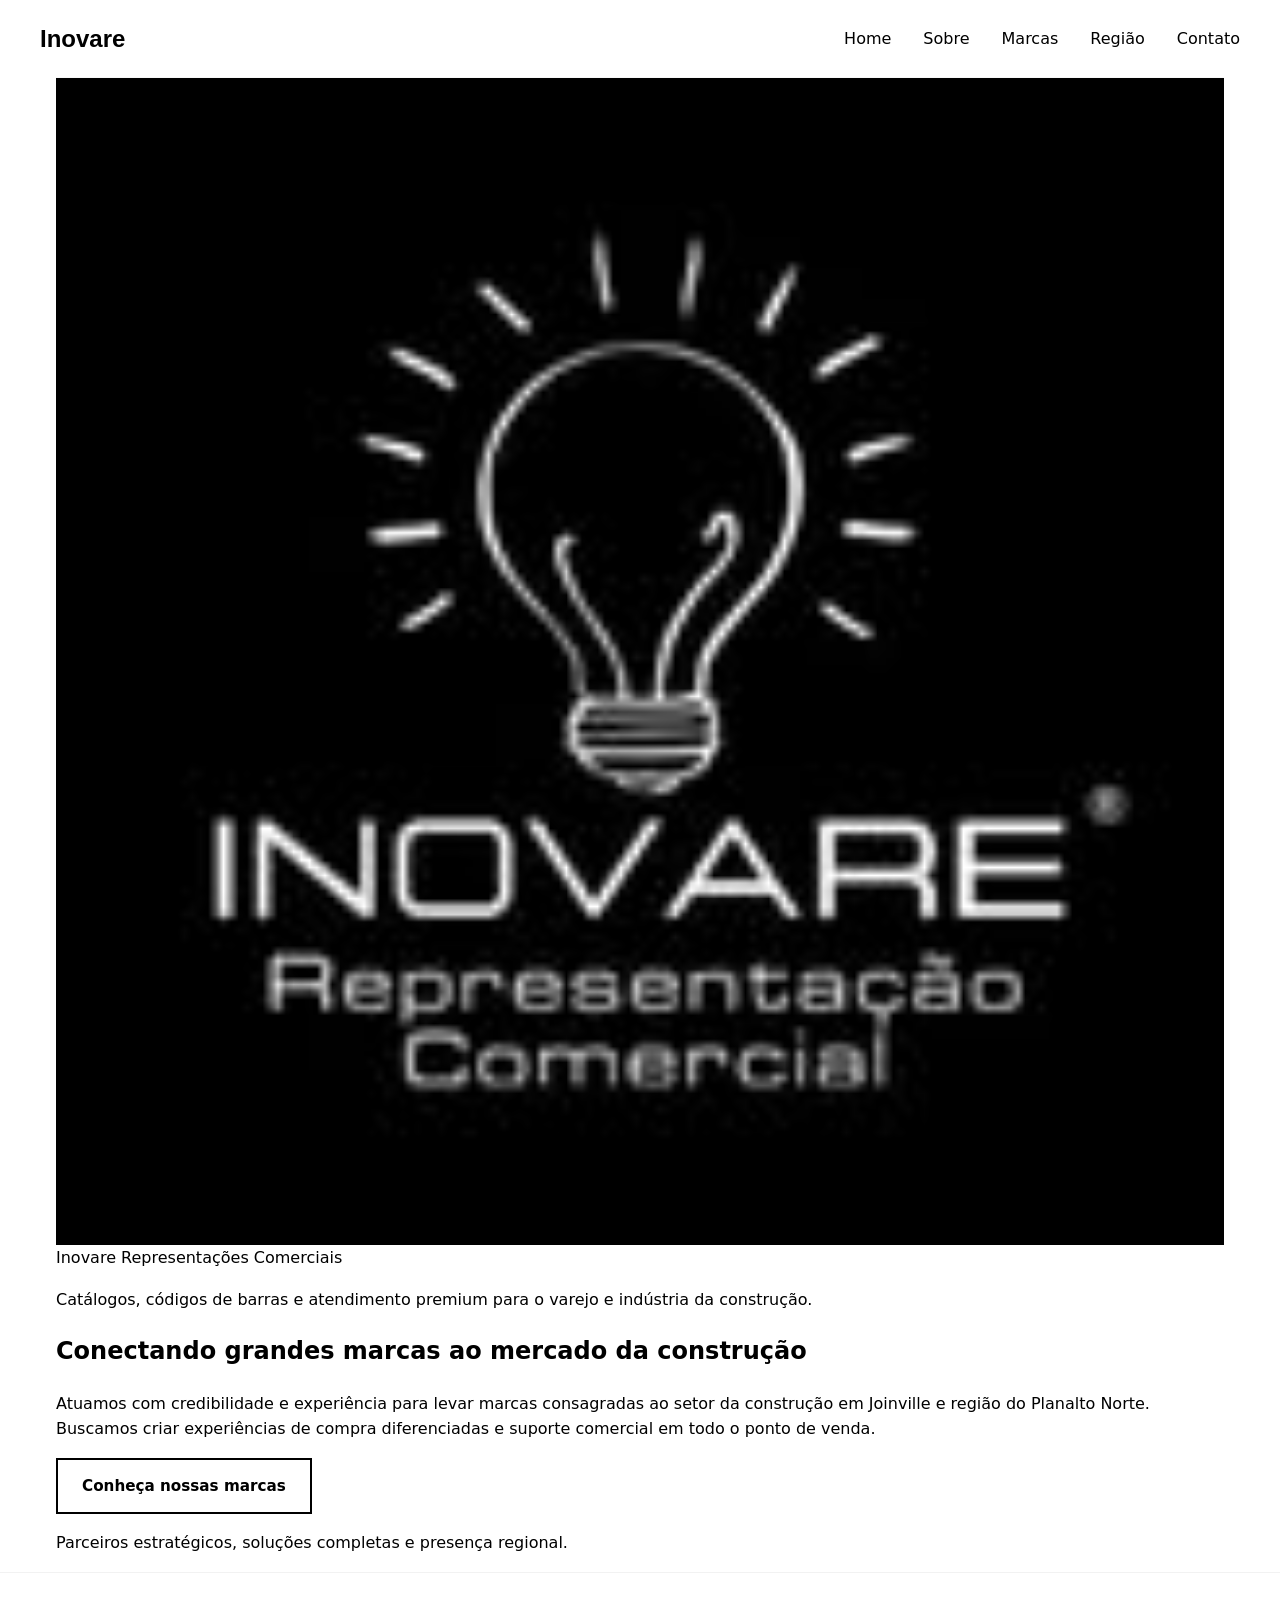
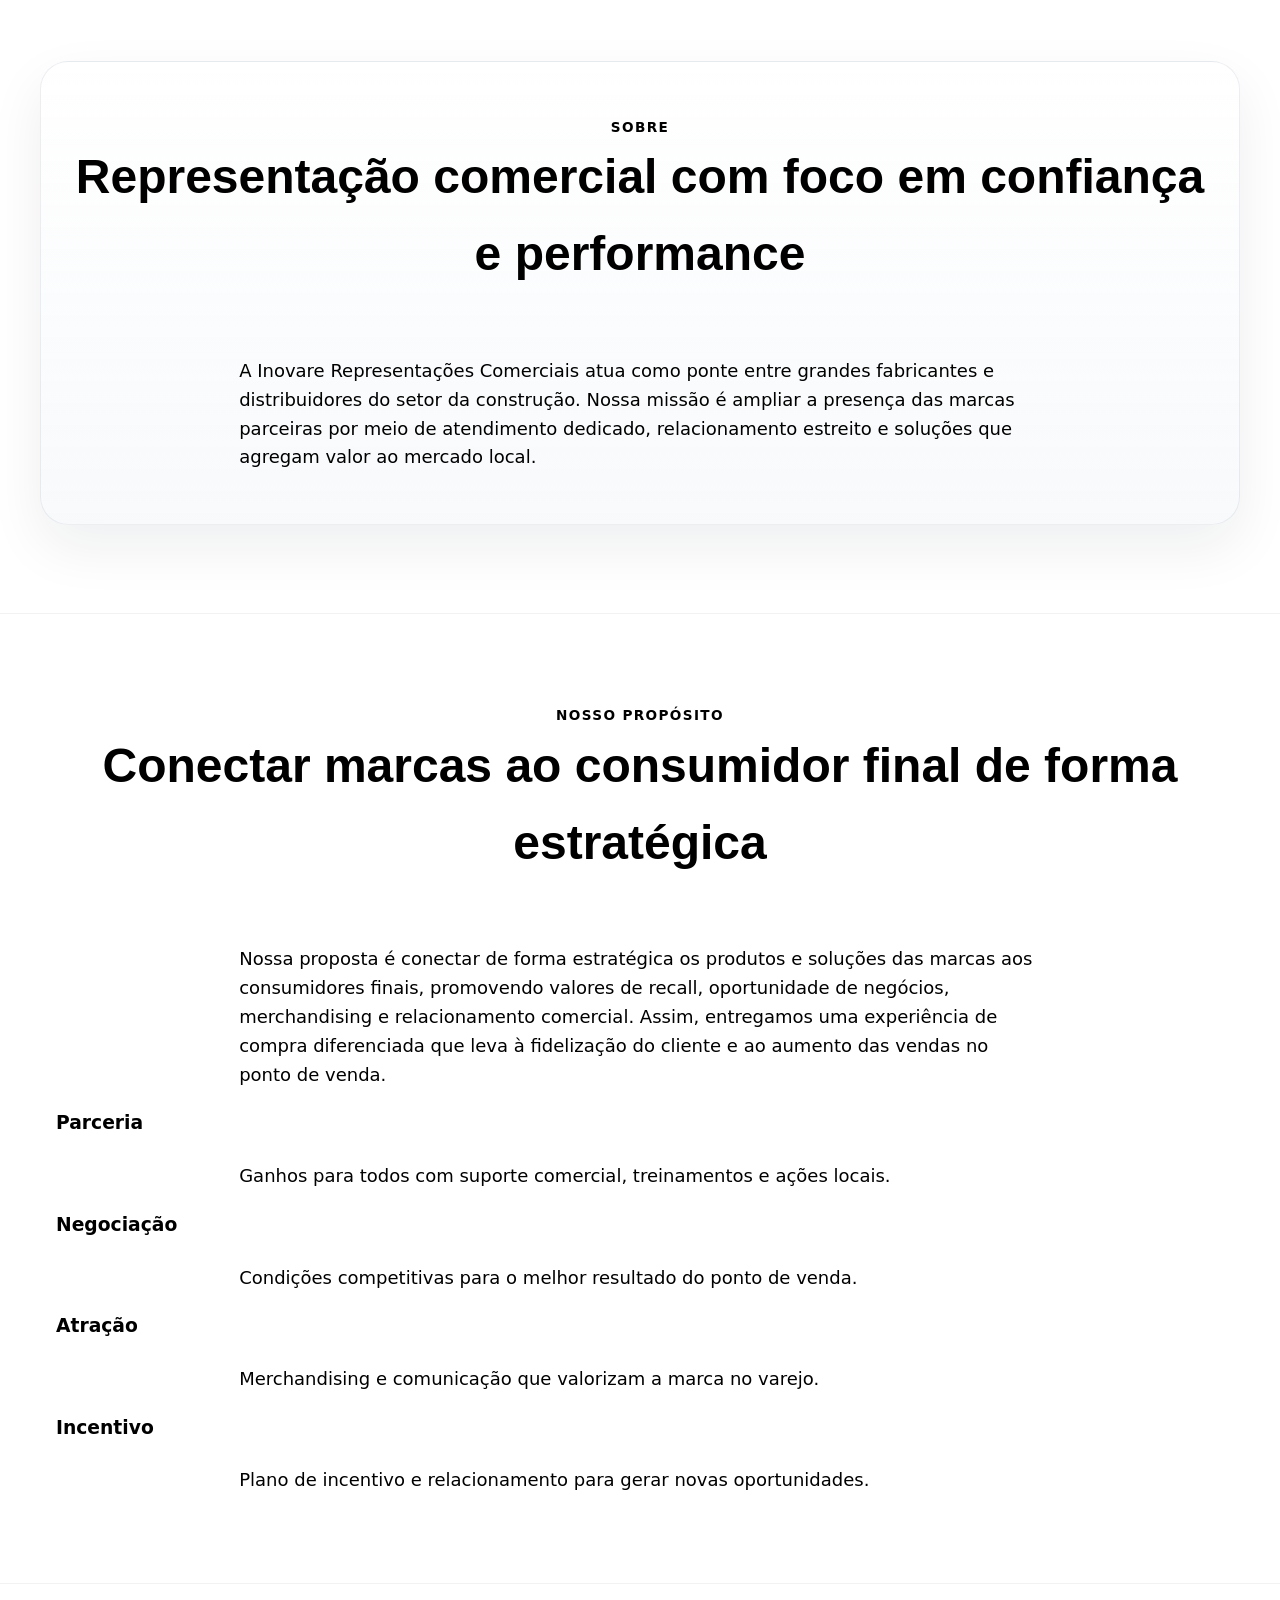
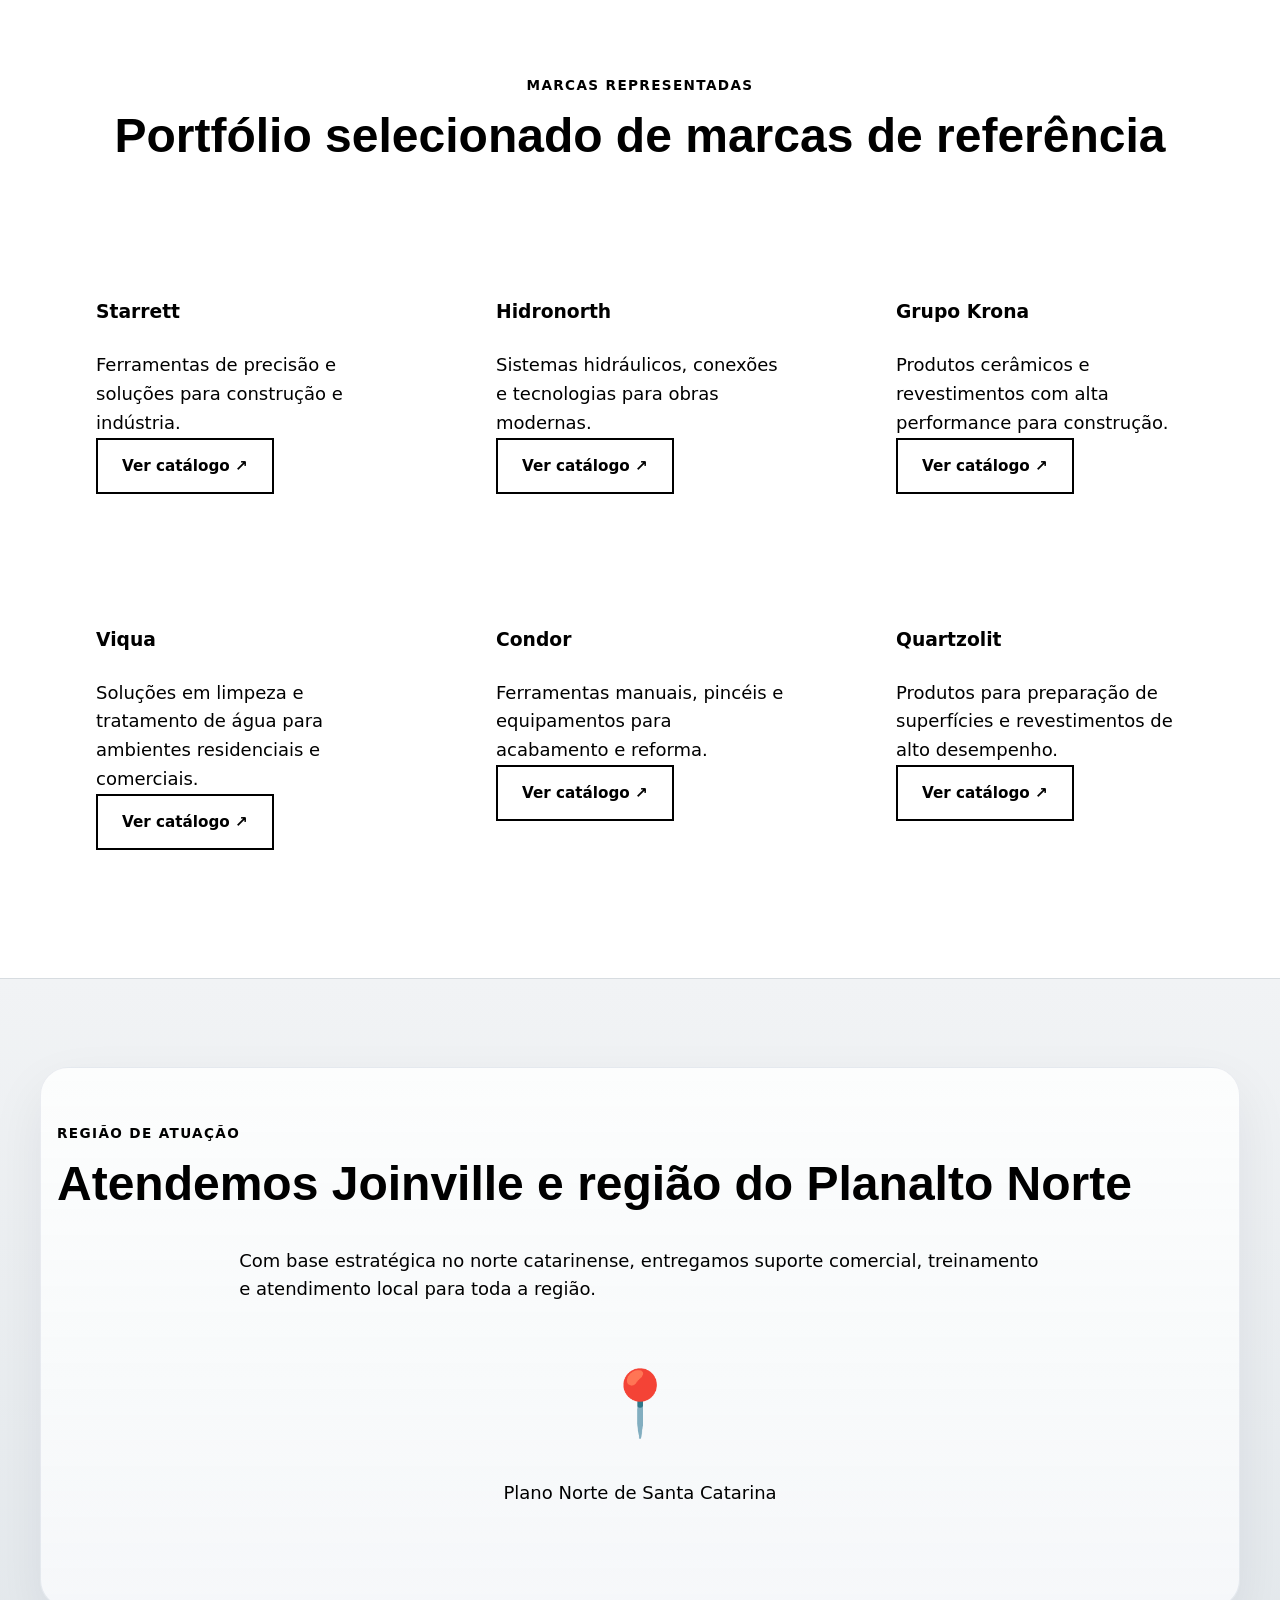
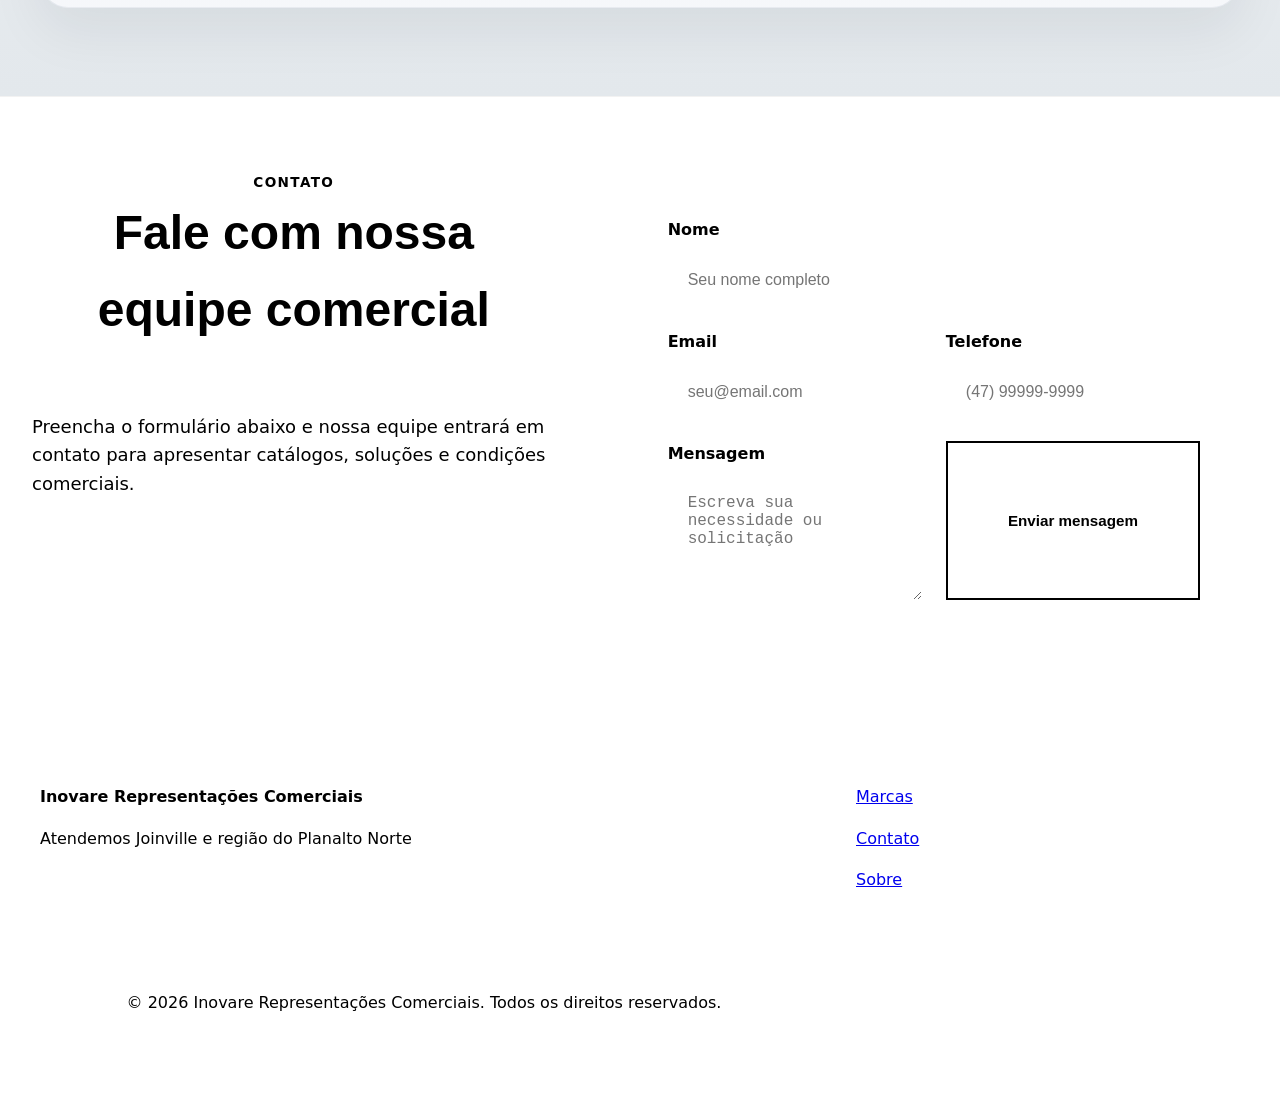
==== index.html @ 2a581e04 "Add att mobile" ====
<!doctype html>
<html lang="pt-BR">
<head>
  <meta charset="utf-8">
  <meta name="viewport" content="width=device-width, initial-scale=1">
  <title>Inovare Representações Comerciais</title>
  <meta name="description" content="Inovare Representações Comerciais conecta marcas de construção à distribuição local em Joinville e região. Catálogos, códigos de barras e porta a porta com soluções completas para lojistas e construtoras.">
  <link rel="stylesheet" href="/static/css/style.css">
</head>
<body>
  
  <header class="site-header">
    <div class="container header-inner">
      <a href="#inicio" class="brand">Inovare</a>
      <nav class="nav-links open">
        <a href="#inicio">Home</a>
        <a href="#sobre">Sobre</a>
        <a href="#marcas">Marcas</a>
        <a href="#regiao">Região</a>
        <a href="#contato">Contato</a>
      </nav>
    </div>
  </header>

  <main>
    <section class="hero" id="inicio">
      <div class="container hero-grid">
        <div class="hero-copy">
          <div class="hero-branding">
            <img src="/static/images/logo-inovare.jpg" alt="Inovare logo" class="hero-logo">
            <div>
              <span class="eyebrow">Inovare Representações Comerciais</span>
              <p class="hero-tagline">Catálogos, códigos de barras e atendimento premium para o varejo e indústria da construção.</p>
            </div>
          <h1>Conectando grandes marcas ao mercado da construção</h1>
          <p>Atuamos com credibilidade e experiência para levar marcas consagradas ao setor da construção em Joinville e região do Planalto Norte. Buscamos criar experiências de compra diferenciadas e suporte comercial em todo o ponto de venda.</p>
          <a class="button button-primary" href="#marcas">Conheça nossas marcas</a>
        </div>
        <div class="hero-card">
          <div class="hero-card-inner">
            <p>Parceiros estratégicos, soluções completas e presença regional.</p>
          </div>
      </div>
    </section>

    <section class="section about" id="sobre">
      <div class="container">
        <div class="section-header">
          <span class="section-tag">Sobre</span>
          <h2>Representação comercial com foco em confiança e performance</h2>
        </div>
        <p>A Inovare Representações Comerciais atua como ponte entre grandes fabricantes e distribuidores do setor da construção. Nossa missão é ampliar a presença das marcas parceiras por meio de atendimento dedicado, relacionamento estreito e soluções que agregam valor ao mercado local.</p>
      </div>
    </section>

    <section class="section purpose" id="proposito">
      <div class="container">
        <div class="section-header">
          <span class="section-tag">Nosso propósito</span>
          <h2>Conectar marcas ao consumidor final de forma estratégica</h2>
        </div>
        <p>Nossa proposta é conectar de forma estratégica os produtos e soluções das marcas aos consumidores finais, promovendo valores de recall, oportunidade de negócios, merchandising e relacionamento comercial. Assim, entregamos uma experiência de compra diferenciada que leva à fidelização do cliente e ao aumento das vendas no ponto de venda.</p>
        <div class="purpose-grid">
          <article class="purpose-card">
            <h3>Parceria</h3>
            <p>Ganhos para todos com suporte comercial, treinamentos e ações locais.</p>
          </article>
          <article class="purpose-card">
            <h3>Negociação</h3>
            <p>Condições competitivas para o melhor resultado do ponto de venda.</p>
          </article>
          <article class="purpose-card">
            <h3>Atração</h3>
            <p>Merchandising e comunicação que valorizam a marca no varejo.</p>
          </article>
          <article class="purpose-card">
            <h3>Incentivo</h3>
            <p>Plano de incentivo e relacionamento para gerar novas oportunidades.</p>
          </article>
        </div>
    </section>

    <section class="section brands" id="marcas">
      <div class="container">
        <div class="section-header">
          <span class="section-tag">Marcas representadas</span>
          <h2>Portfólio selecionado de marcas de referência</h2>
        </div>
        <div class="brands-grid">
          <article class="brand-card">
            <h3>Starrett</h3>
            <p>Ferramentas de precisão e soluções para construção e indústria.</p>
            <a class="button button-secondary" href="/static/catalogos/starrett%20catalogo%20atualizado.pdf" target="_blank" rel="noopener noreferrer">Ver catálogo ↗</a>
          </article>
          <article class="brand-card">
            <h3>Hidronorth</h3>
            <p>Sistemas hidráulicos, conexões e tecnologias para obras modernas.</p>
            <a class="button button-secondary" href="/static/catalogos/HD_PORTFOLIO%20PRODUTOS%202026_DIGITAL.pdf" target="_blank" rel="noopener noreferrer">Ver catálogo ↗</a>
          </article>
          <article class="brand-card">
            <h3>Grupo Krona</h3>
            <p>Produtos cerâmicos e revestimentos com alta performance para construção.</p>
            <a class="button button-secondary" href="/static/catalogos/krona%20catalogo%20atualizado.pdf" target="_blank" rel="noopener noreferrer">Ver catálogo ↗</a>
          </article>
          <article class="brand-card">
            <h3>Viqua</h3>
            <p>Soluções em limpeza e tratamento de água para ambientes residenciais e comerciais.</p>
            <a class="button button-secondary" href="/static/catalogos/viqua.pdf" target="_blank" rel="noopener noreferrer">Ver catálogo ↗</a>
          </article>
          <article class="brand-card">
            <h3>Condor</h3>
            <p>Ferramentas manuais, pincéis e equipamentos para acabamento e reforma.</p>
            <a class="button button-secondary" href="/static/catalogos/condor%20catalogo%20atualizado.pdf" target="_blank" rel="noopener noreferrer">Ver catálogo ↗</a>
          </article>
          <article class="brand-card">
            <h3>Quartzolit</h3>
            <p>Produtos para preparação de superfícies e revestimentos de alto desempenho.</p>
            <a class="button button-secondary" href="/static/catalogos/quartzolit%20catalogo%20atualizado.pdf" target="_blank" rel="noopener noreferrer">Ver catálogo ↗</a>
          </article>
        </div>
    </section>

    <section class="section region" id="regiao">
      <div class="container region-grid">
        <div>
          <span class="section-tag">Região de atuação</span>
          <h2>Atendemos Joinville e região do Planalto Norte</h2>
          <p>Com base estratégica no norte catarinense, entregamos suporte comercial, treinamento e atendimento local para toda a região.</p>
        </div>
        <div class="region-card">
          <div class="region-icon">📍</div>
          <p>Plano Norte de Santa Catarina</p>
        </div>
    </section>

    <section class="section contact" id="contato">
      <div class="container contact-grid">
        <div>
          <div class="section-header">
            <span class="section-tag">Contato</span>
            <h2>Fale com nossa equipe comercial</h2>
          </div>
          <p>Preencha o formulário abaixo e nossa equipe entrará em contato para apresentar catálogos, soluções e condições comerciais.</p>
        </div>
        <form class="contact-form" action="/contato" method="post">
          <div class="form-group">
            <label for="nome">Nome</label>
            <input type="text" id="nome" name="nome" placeholder="Seu nome completo" required>
          </div>
          <div class="form-row">
            <div class="form-group">
              <label for="email">Email</label>
              <input type="email" id="email" name="email" placeholder="seu@email.com" required>
            </div>
            <div class="form-group">
              <label for="telefone">Telefone</label>
              <input type="tel" id="telefone" name="telefone" placeholder="(47) 99999-9999">
            </div>
          <div class="form-group">
            <label for="mensagem">Mensagem</label>
            <textarea id="mensagem" name="mensagem" rows="5" placeholder="Escreva sua necessidade ou solicitação" required></textarea>
          </div>
          <button class="button button-primary" type="submit">Enviar mensagem</button>
        </form>
      </div>
    </section>
  </main>

  <footer class="site-footer">
    <div class="container footer-inner">
      <div>
        <strong>Inovare Representações Comerciais</strong>
        <p>Atendemos Joinville e região do Planalto Norte</p>
      </div>
      <div class="footer-links">
        <a href="#marcas">Marcas</a>
        <a href="#contato">Contato</a>
        <a href="#sobre">Sobre</a>
      </div>
    <div class="footer-copy">
      <p>© 2026 Inovare Representações Comerciais. Todos os direitos reservados.</p>
    </div>
  </footer>

  <script src="/static/js/script.js"></script>
</body>
</html>
---- static/css/style.css ----
Em:root {
  /* Nova paleta corporativa premium: Cinzas + Branco/Preto */
  --bg-primary: #1E1E1E;
  --bg-secondary: #3A3A3A;
  --surface-primary: #FFFFFF;
  --surface-secondary: #F8FAFC;
  --text-primary: #1E1E1E;
  --text-secondary: #4B5563;
  --text-muted: #6B7280;
  --accent-primary: #FFFFFF;
  --accent-hover: #F3F4F6;
  --border: rgba(0, 0, 0, 0.08);
  --shadow-sm: 0 1px 2px 0 rgb(0 0 0 / 0.05);
  --shadow-md: 0 4px 6px -1px rgb(0 0 0 / 0.1), 0 2px 4px -2px rgb(0 0 0 / 0.1);
  --shadow-lg: 0 10px 15px -3px rgb(0 0 0 / 0.1), 0 4px 6px -4px rgb(0 0 0 / 0.1);
  --shadow-xl: 0 20px 25px -5px rgb(0 0 0 / 0.1), 0 8px 10px -6px rgb(0 0 0 / 0.1);
  --radius-sm: 0.5rem;
  --radius-md: 0.75rem;
  --radius-lg: 1rem;
  --transition: all 0.3s cubic-bezier(0.4, 0, 0.2, 1);
}

* {
  box-sizing: border-box;
}

html {
  scroll-behavior: smooth;
  scroll-padding-top: 5rem;
}

body {
  margin: 0;
  font-family: 'Inter', 'Poppins', system-ui, sans-serif;
  background: var(--surface-primary);
  color: var(--text-primary);
  line-height: 1.6;
  overflow-x: hidden;
}

.container {
  width: min(1200px, calc(100% - 3rem));
  margin: 0 auto;
  padding-left: 1rem;
  padding-right: 1rem;
}

.site-header {
  position: sticky;
  top: 0;
  z-index: 100;
  background: rgba(255, 255, 255, 0.95);
  backdrop-filter: blur(20px);
  border-bottom: 1px solid var(--border);
  box-shadow: var(--shadow-sm);
  transition: var(--transition);
}

.header-inner {
  display: flex;
  align-items: center;
  justify-content: space-between;
  padding: 1.25rem 0;
}

.brand {
  font-size: 1.5rem;
  font-weight: 800;
  color: var(--text-primary);
  text-decoration: none;
  font-family: 'Poppins', sans-serif;
}

.header-brand-group {
  display: flex;
  align-items: center;
  gap: 1rem;
  min-width: 0;
}

.header-social {
  display: flex;
  align-items: center;
  gap: 0.6rem;
  flex-shrink: 0;
}

.header-social-link {
  width: 2.25rem;
  height: 2.25rem;
  display: inline-flex;
  align-items: center;
  justify-content: center;
  border-radius: 999px;
  color: var(--text-primary);
  background: rgba(0, 0, 0, 0.04);
  transition: var(--transition);
}

.header-social-link:hover {
  background: rgba(0, 0, 0, 0.08);
  transform: translateY(-1px);
}

.header-social-link svg {
  width: 1.05rem;
  height: 1.05rem;
  display: block;
  fill: currentColor;
}

.nav-links {
  display: flex;
  align-items: center;
  gap: 2rem;
}

.nav-links a {
  color: var(--text-secondary);
  font-weight: 500;
  text-decoration: none;
  transition: var(--transition);
  position: relative;
}

.nav-links a:hover {
  color: var(--text-primary);
  transform: translateY(-1px);
}

.nav-links a::after {
  content: '';
  position: absolute;
  bottom: -0.25rem;
  left: 0;
  width: 0;
  height: 2px;
  background: linear-gradient(90deg, var(--text-primary), transparent);
  transition: var(--transition);
}

.nav-links a:hover::after {
  width: 100%;
}

/* Adicionado para .top-brand-bar hero fullwidth */
.hero-fullwidth {
  height: 40vh;
  min-height: 250px;
  background-image: url('/static/images/capa-site-atualizado.png');
  background-size: cover;
  background-position: center;
  background-repeat: no-repeat;
  position: relative;
}

.hero-fullwidth::after {
  content: '';
  position: absolute;
  inset: 0;
  background: linear-gradient(to bottom, rgba(0,0,0,0.3), transparent 60%);
  z-index: 1;
}

.hero-fullwidth > * {
  position: relative;
  z-index: 2;
}

.menu-toggle {
  display: none;
  flex-direction: column;
  gap: 0.4rem;
  width: 2.5rem;
  height: 2.5rem;
  background: none;
  border: 1px solid var(--border);
  border-radius: var(--radius-md);
  cursor: pointer;
}

.menu-toggle span {
  width: 1.5rem;
  height: 2px;
  background: var(--text-primary);
  border-radius: 9999px;
  transition: var(--transition);
}

.hero {
  width: 100vw;
  margin-left: calc(50% - 50vw);
  overflow: hidden;
  margin-top: -1px;
  background: none;
  position: relative;
}

.hero img {
  width: 100%;
  height: auto;
  object-fit: contain;
  object-position: center center;
  display: block;
}

.represented-companies {
  position: relative;
  background: linear-gradient(180deg, #e8ecef 0%, #dde3e8 100%);
}

.companies-grid {
  display: grid;
  grid-template-columns: repeat(3, minmax(0, 1fr));
  gap: 1.5rem;
}

.company-card {
  position: relative;
  display: block;
  overflow: hidden;
  border-radius: 1.5rem;
  background: linear-gradient(180deg, #f8fafc 0%, #ffffff 100%);
  border: 1px solid rgba(15, 23, 42, 0.10);
  box-shadow: 0 18px 50px rgba(15, 23, 42, 0.08);
  cursor: pointer;
  color: inherit;
  text-decoration: none;
  transition: transform 0.45s cubic-bezier(0.22, 1, 0.36, 1), box-shadow 0.45s cubic-bezier(0.22, 1, 0.36, 1), border-color 0.3s ease;
}

.company-card::before {
  content: '';
  position: absolute;
  inset: 0;
  background: linear-gradient(135deg, rgba(17, 24, 39, 0.03), transparent 55%);
  opacity: 0;
  transition: opacity 0.35s ease;
  pointer-events: none;
}

.company-card:hover {
  transform: translateY(-10px) scale(1.01);
  box-shadow: 0 24px 60px rgba(17, 24, 39, 0.12);
  border-color: rgba(17, 24, 39, 0.16);
}

.company-card:hover::before {
  opacity: 1;
}

.company-card__media {
  position: relative;
  height: 140px;
  padding: 15px;
  background: #f5f5f5;
  overflow: hidden;
  display: flex;
  align-items: center;
  justify-content: center;
}

.company-card__media::after {
  content: '';
  position: absolute;
  inset: 0;
  background: linear-gradient(to top, rgba(15, 23, 42, 0.04), transparent 50%);
  pointer-events: none;
}

.company-card__badge {
  position: absolute;
  top: 1rem;
  left: 1rem;
  z-index: 2;
  display: inline-flex;
  align-items: center;
  padding: 0.45rem 0.75rem;
  border-radius: 999px;
  background: rgba(255, 255, 255, 0.88);
  color: #4b5563;
  font-size: 0.72rem;
  font-weight: 800;
  letter-spacing: 0.1em;
  text-transform: uppercase;
  backdrop-filter: blur(12px);
}

.company-card__image {
  width: 100%;
  height: 100%;
  object-fit: contain;
  background: #f5f5f5;
  padding: 15px;
  display: block;
  position: relative;
  z-index: 1;
  transition: transform 0.45s cubic-bezier(0.22, 1, 0.36, 1), filter 0.3s ease;
}

.company-card:hover .company-card__image {
  transform: scale(1.03);
  filter: saturate(1.04);
}

.company-card__placeholder {
  position: absolute;
  inset: 0;
  display: grid;
  place-items: center;
  color: #6b8175;
  text-align: center;
  padding: 1.5rem;
  background: #f5f5f5;
}

.company-card__placeholder-inner {
  display: grid;
  gap: 0.9rem;
  place-items: center;
}

.company-card__placeholder-icon {
  width: 3.5rem;
  height: 3.5rem;
  display: grid;
  place-items: center;
  border-radius: 50%;
  background: rgba(255, 255, 255, 0.78);
  box-shadow: 0 10px 30px rgba(15, 23, 42, 0.12);
  font-size: 1.35rem;
}

.company-card__placeholder-text {
  font-size: 0.85rem;
  font-weight: 700;
  letter-spacing: 0.06em;
  text-transform: uppercase;
}

.company-card__content {
  padding: 1.7rem;
}

.company-card__title {
  margin: 0 0 0.8rem;
  color: #111827;
  font-size: 1.9rem;
  line-height: 1.1;
  font-weight: 800;
  font-family: 'Poppins', sans-serif;
}

.company-card__description {
  margin: 0 0 1.3rem;
  color: var(--text-secondary);
  font-size: 1rem;
  line-height: 1.75;
}

.company-card__button {
  display: inline-flex;
  align-items: center;
  justify-content: center;
  gap: 0.7rem;
  width: 100%;
  min-height: 3.25rem;
  border: none;
  border-radius: 0.85rem;
  background: #111827;
  color: #ffffff;
  text-decoration: none;
  box-shadow: 0 12px 20px rgba(17, 24, 39, 0.14);
  font-size: 1rem;
  font-weight: 700;
  transition: transform 0.3s ease, box-shadow 0.3s ease, filter 0.3s ease, background 0.3s ease;
}

.company-card:hover .company-card__button {
  transform: translateY(-1px);
  box-shadow: none !important;
  filter: none !important;
}

.company-modal {
  position: fixed;
  inset: 0;
  z-index: 1000;
  display: flex;
  align-items: center;
  justify-content: center;
  padding: 1.5rem;
  opacity: 0;
  visibility: hidden;
  pointer-events: none;
  transition: opacity 0.35s ease, visibility 0.35s ease;
}

.company-modal.is-open {
  opacity: 1;
  visibility: visible;
  pointer-events: auto;
}

.company-modal__backdrop {
  position: absolute;
  inset: 0;
  background: rgba(5, 10, 8, 0.72);
  backdrop-filter: blur(10px);
}

.company-modal__dialog {
  position: relative;
  width: min(960px, 100%);
  max-height: calc(100vh - 3rem);
  overflow: auto;
  border-radius: 1.5rem;
  background: #ffffff;
  box-shadow: 0 30px 80px rgba(0, 0, 0, 0.28);
  transform: translateY(22px) scale(0.98);
  transition: transform 0.4s cubic-bezier(0.22, 1, 0.36, 1);
}

.company-modal.is-open .company-modal__dialog {
  transform: translateY(0) scale(1);
}

.company-modal__banner {
  position: relative;
  min-height: 340px;
  background: linear-gradient(135deg, #284d3d 0%, #8ab29d 100%);
  display: flex;
  align-items: flex-end;
  overflow: hidden;
}

.company-modal__banner.has-image {
  background-size: cover;
  background-position: center;
  background-repeat: no-repeat;
}

.company-modal__overlay {
  position: absolute;
  inset: 0;
  background: linear-gradient(to top, rgba(3, 7, 5, 0.72) 0%, rgba(3, 7, 5, 0.22) 50%, rgba(3, 7, 5, 0.08) 100%);
}

.company-modal__banner-content {
  position: relative;
  z-index: 1;
  width: 100%;
  padding: 2rem;
  color: #fff;
}

.company-modal__eyebrow {
  display: inline-flex;
  margin-bottom: 0.85rem;
  padding: 0.5rem 0.8rem;
  border-radius: 999px;
  background: rgba(255, 255, 255, 0.14);
  border: 1px solid rgba(255, 255, 255, 0.18);
  font-size: 0.78rem;
  font-weight: 700;
  letter-spacing: 0.1em;
  text-transform: uppercase;
}

.company-modal__title {
  margin: 0;
  max-width: 12ch;
  font-family: 'Poppins', sans-serif;
  font-size: clamp(2rem, 4vw, 3rem);
  line-height: 1.05;
}

.company-modal__button {
  position: absolute;
  right: 2rem;
  bottom: 2rem;
  display: inline-flex;
  align-items: center;
  justify-content: center;
  min-height: 3.3rem;
  padding: 0.85rem 1.35rem;
  border-radius: 0.9rem;
  background: linear-gradient(135deg, #d0a13d 0%, #f2d17d 100%);
  color: #201606;
  text-decoration: none;
  font-weight: 800;
  box-shadow: 0 18px 30px rgba(208, 161, 61, 0.28);
  transition: transform 0.3s ease, box-shadow 0.3s ease;
}

.company-modal__button:hover {
  transform: translateY(-2px);
  box-shadow: 0 22px 34px rgba(208, 161, 61, 0.34);
}

.company-modal__content {
  padding: 2rem;
}

.company-modal__description {
  margin: 0;
  color: #4e5550;
  font-size: 1.08rem;
  line-height: 1.9;
  white-space: pre-line;
}

.company-modal__close {
  position: absolute;
  top: 1rem;
  right: 1rem;
  z-index: 2;
  width: 3rem;
  height: 3rem;
  border: 0;
  border-radius: 50%;
  background: rgba(255, 255, 255, 0.9);
  color: #173b28;
  font-size: 1.15rem;
  cursor: pointer;
  box-shadow: 0 10px 24px rgba(0, 0, 0, 0.14);
  transition: transform 0.25s ease, background 0.25s ease;
}

.company-modal__close:hover {
  transform: rotate(90deg) scale(1.04);
  background: #ffffff;
}

@media (max-width: 1024px) {
  .companies-grid {
    grid-template-columns: repeat(2, minmax(0, 1fr));
  }
}

@media (max-width: 768px) {
  .hero {
    height: auto;
    min-height: 0;
  }

  .companies-grid {
    grid-template-columns: 1fr;
  }

  .company-modal {
    padding: 1rem;
  }

  .company-modal__banner {
    min-height: 280px;
  }

  .company-modal__banner-content,
  .company-modal__content {
    padding: 1.4rem;
  }

  .company-modal__button {
    position: static;
    margin-top: 1.2rem;
    width: 100%;
  }

  .company-card__title {
    font-size: 1.55rem;
  }
}

@media (max-width: 480px) {
  .hero {
    height: auto;
    min-height: 0;
  }

  .company-card__media {
    height: 140px;
  }

  .company-modal__banner {
    min-height: 230px;
  }

  .company-modal__title {
    max-width: none;
  }
}

.section {
  padding: 5.5rem 0;
  border-top: 1px solid rgba(0, 0, 0, 0.05);
}

.about {
  background: linear-gradient(180deg, #f3f5f7 0%, #e7ebef 100%);
}

.premios-section {
  background: linear-gradient(180deg, #eceff2 0%, #dfe5ea 100%);
}

.premios-grid {
  display: grid;
  gap: 1.5rem;
  grid-template-columns: repeat(1, minmax(0, 1fr));
}

.premio-card {
  display: grid;
  grid-template-columns: minmax(0, 0.95fr) minmax(0, 1.05fr);
  gap: 0;
  overflow: hidden;
  border-radius: 1.5rem;
  background: #ffffff;
  border: 1px solid rgba(15, 23, 42, 0.10);
  box-shadow: 0 18px 45px rgba(15, 23, 42, 0.08);
}

.premio-card__media {
  min-height: 280px;
  background: #f8fafc;
}

.premio-card__media img {
  width: 100%;
  height: 100%;
  display: block;
  object-fit: cover;
}

.premio-card__content {
  display: grid;
  align-content: center;
  gap: 0.9rem;
  padding: 2rem;
}

.premio-card__content h3 {
  margin: 0;
  font-size: clamp(1.4rem, 2vw, 1.9rem);
  line-height: 1.15;
  color: #111827;
  font-family: 'Poppins', sans-serif;
}

.premio-card__content p {
  margin: 0;
  color: var(--text-secondary);
  font-size: 1.03rem;
  line-height: 1.8;
}

@media (max-width: 768px) {
  .premios-grid {
    gap: 1rem;
  }

  .premio-card {
    grid-template-columns: 1fr;
  }

  .premio-card__media {
    min-height: 220px;
  }

  .premio-card__content {
    padding: 1.4rem;
  }
}

.region {
  background: linear-gradient(180deg, #f1f3f5 0%, #e3e8ec 100%);
}

.about .container,
.represented-companies .container,
.premios-section .container,
.region .container {
  background: linear-gradient(180deg, rgba(255, 255, 255, 0.82) 0%, rgba(247, 249, 251, 0.9) 100%);
  border: 1px solid rgba(148, 163, 184, 0.18);
  border-radius: 1.75rem;
  padding-top: 3.25rem;
  padding-bottom: 3.25rem;
  box-shadow: 0 22px 55px rgba(15, 23, 42, 0.07);
}

.section-header {
  text-align: center;
  margin-bottom: 4rem;
}

.section-tag {
  font-size: 0.85rem;
  font-weight: 700;
  color: var(--text-muted);
  letter-spacing: 0.1em;
  text-transform: uppercase;
}

.section h2 {
  font-size: clamp(2.25rem, 4vw, 3rem);
  font-weight: 800;
  margin: 0;
  font-family: 'Poppins', sans-serif;
}

.section p {
  color: var(--text-muted);
  max-width: 70ch;
  margin: 1.5rem auto 0;
  font-size: 1.125rem;
}

.brand-card, .premios-card {
  background: var(--surface-primary);
  border: 1px solid var(--border);
  border-radius: var(--radius-lg);
  padding: 2.5rem;
  box-shadow: var(--shadow-md);
  transition: var(--transition);
}

.brand-card:hover, .premios-card:hover {
  transform: translateY(-5px);
  box-shadow: var(--shadow-xl);
}

.brands-grid {
  display: grid;
  gap: 2rem;
  grid-template-columns: repeat(auto-fit, minmax(280px, 1fr));
}

.brand-card-logo {
  display: flex;
  align-items: center;
  justify-content: center;
  margin-bottom: 1.5rem;
}

.brand-card-logo img {
  max-width: 180px;
  max-height: 70px;
  width: auto;
  height: auto;
  object-fit: contain;
}

.premios-section {
  background: linear-gradient(135deg, var(--surface-secondary) 0%, var(--surface-primary) 100%);
}

.premios-inner {
  display: grid;
  gap: 2rem;
  max-width: 900px;
  margin: 0 auto;
}

.premios-card {
  background: var(--surface-primary);
  border: 1px solid var(--border);
  border-radius: var(--radius-lg);
  padding: 2.25rem;
  box-shadow: var(--shadow-sm);
}

.premios-year {
  display: flex;
  align-items: center;
  gap: 0.75rem;
  font-size: 1.6rem;
  font-weight: 800;
  color: var(--text-primary);
  margin-bottom: 1.25rem;
}

.premios-year-icon {
  font-size: 1.8rem;
}

.premios-card ul {
  list-style: none;
  margin: 0;
  padding: 0;
  display: grid;
  gap: 1rem;
}

.premios-card li {
  position: relative;
  padding-left: 1.25rem;
  color: var(--text-secondary);
  font-size: 1rem;
  line-height: 1.75;
}

.premios-card li::before {
  content: '•';
  position: absolute;
  left: 0;
  top: 0.35rem;
  color: var(--bg-primary);
  font-size: 1.2rem;
}

@media (max-width: 768px) {
  .premios-inner {
    gap: 1.5rem;
  }
}

.region-copy {
  text-align: center;
  margin-bottom: 3rem;
}

.region-map-container {
  display: flex;
  justify-content: center;
  padding-top: 1rem;
}

.region-map {
  width: 100%;
  max-width: 1280px;
  height: auto;
  max-height: none;
  object-fit: contain;
  border-radius: 1.75rem;
  box-shadow: 0 24px 60px rgba(15, 23, 42, 0.14);
  border: 1px solid rgba(0, 0, 0, 0.08);
  background: #eef1f4;
  padding: 1.5rem;
}

.region-card {
  text-align: center;
  padding: 3rem;
  background: var(--surface-secondary);
  border-radius: var(--radius-lg);
  box-shadow: var(--shadow-lg);
}

@media (max-width: 900px) {
  .region-grid {
    grid-template-columns: 1fr;
  }
}

.region-icon {
  font-size: 4rem;
  margin-bottom: 1rem;
}

.contact-grid {
  display: grid;
  gap: 4rem;
  grid-template-columns: 1fr 1.2fr;
}

.contact-card {
  padding: 3rem;
  background: var(--surface-secondary);
  border-radius: var(--radius-lg);
  box-shadow: var(--shadow-lg);
}

.contact-form {
  padding: 3rem;
  background: var(--surface-primary);
  border-radius: var(--radius-lg);
  box-shadow: var(--shadow-lg);
  display: grid;
  gap: 1.5rem;
}

.form-row {
  display: grid;
  gap: 1.5rem;
  grid-template-columns: 1fr 1fr;
}

.form-group {
  display: grid;
  gap: 0.75rem;
}

label {
  font-weight: 600;
  color: var(--text-primary);
}

input, textarea, select {
  padding: 1rem 1.25rem;
  border: 2px solid var(--border);
  border-radius: var(--radius-md);
  font-size: 1rem;
  transition: var(--transition);
  background: var(--surface-primary);
}

input:focus, textarea:focus {
  outline: none;
  border-color: var(--text-primary);
  box-shadow: 0 0 0 3px rgba(30,30,30,0.1);
}

input[placeholder] {
  color: var(--text-muted);
}

.honeypot {
  position: absolute;
  left: -9999px;
}

.site-footer {
  background: var(--bg-primary);
  color: var(--accent-primary);
}

.footer-inner {
  display: grid;
  grid-template-columns: 2fr 1fr;
  gap: 3rem;
  padding: 4rem 0 2rem;
}

.footer-links {
  display: flex;
  flex-direction: column;
  gap: 1rem;
}

.footer-copy {
  padding: 2rem 0;
  border-top: 1px solid rgba(255,255,255,0.1);
  text-align: center;
}

.footer-social {
  display: flex;
  gap: 1.5rem;
  justify-content: center;
  margin-top: 1rem;
}

.footer-social a {
  color: var(--accent-primary);
  font-size: 1.1rem;
  transition: var(--transition);
}

.footer-social a:hover {
  transform: translateY(-2px);
  color: var(--surface-primary);
}

/* WhatsApp Float */
.whatsapp-float {
  position: fixed;
  bottom: 2rem;
  right: 2rem;
  width: 4rem;
  height: 4rem;
  background: #25D366;
  border-radius: 50%;
  display: grid;
  place-items: center;
  box-shadow: var(--shadow-xl);
  z-index: 1000;
  transition: var(--transition);
  animation: pulse 2s infinite;
}

.whatsapp-float:hover {
  transform: scale(1.1);
}

.whatsapp-float svg {
  width: 2.5rem;
  height: 2.5rem;
  fill: white;
}

@keyframes pulse {
  0% { box-shadow: 0 0 0 0 rgba(37,211,102,0.7); }
  70% { box-shadow: 0 0 0 10px transparent; }
  100% { box-shadow: 0 0 0 0 transparent; }
}

/* ============================================================
   MOBILE RESPONSIVE IMPROVEMENTS
   ============================================================ */

/* Header mobile */
@media (max-width: 768px) {
  .header-inner {
    padding: 12px 16px;
  }

  .menu-toggle {
    display: flex;
  }

  .nav-links {
    display: none;
    position: absolute;
    top: 100%;
    left: 0;
    right: 0;
    flex-direction: column;
    background: rgba(255, 255, 255, 0.98);
    backdrop-filter: blur(20px);
    padding: 1rem;
    gap: 0;
    box-shadow: var(--shadow-lg);
    border-top: 1px solid var(--border);
    z-index: 99;
  }

  .nav-links.open {
    display: flex;
  }

  .nav-links a {
    padding: 0.75rem 1rem;
    border-bottom: 1px solid var(--border);
  }

  .nav-links a:last-child {
    border-bottom: none;
  }
}

/* Banner / Hero responsive */
@media (max-width: 768px) {
  .hero {
    margin-top: 0;
    margin-bottom: 0;
    line-height: 0;
  }

  .hero img {
    max-width: 100%;
    height: auto;
    object-fit: contain;
    object-position: center center;
    display: block;
  }

  .hero-fullwidth {
    height: 30vh;
    min-height: 180px;
  }
}

/* Sections spacing on mobile */
@media (max-width: 768px) {
  .section {
    padding: 3rem 0;
  }

  .sobre-section {
    padding: 24px 0 32px;
    margin-top: 0;
  }

  .sobre-inner {
    padding: 28px 20px;
    margin: 0 16px;
  }

  .sobre-inner h2 {
    font-size: 24px;
  }

  .sobre-body p {
    font-size: 15px;
    line-height: 1.6;
  }

  .premios-section {
    padding: 40px 0;
  }

  .premios-inner {
    padding: 0 16px;
  }

  .premios-section h2 {
    font-size: 24px;
    margin-bottom: 32px;
  }

  .section-header {
    margin-bottom: 2rem;
  }

  .section h2 {
    font-size: clamp(1.5rem, 5vw, 2rem);
  }

  .section p {
    font-size: 1rem;
  }
}

/* Catalogo grid mobile: 2 columns */
@media (max-width: 768px) {
  .catalogo-drive-grid {
    grid-template-columns: repeat(2, 1fr) !important;
    gap: 12px !important;
    padding: 0 12px !important;
  }
}

/* Contato mobile */
@media (max-width: 768px) {
  .contato-inner {
    padding: 2rem 1rem;
    margin: 0 12px;
  }

  .contato-inner h2 {
    font-size: 22px;
  }

  .contato-sub {
    font-size: 15px;
    line-height: 1.6;
  }
}

/* Region map mobile */
@media (max-width: 768px) {
  .region-map {
    padding: 0.5rem;
    border-radius: 1rem;
  }
}

/* Footer mobile */
@media (max-width: 768px) {
  .footer-inner {
    grid-template-columns: 1fr;
    gap: 1.5rem;
    padding: 2rem 0 1rem;
    text-align: center;
  }

  .footer-links {
    flex-direction: row;
    justify-content: center;
    gap: 1.5rem;
  }

  .footer-social {
    flex-wrap: wrap;
    gap: 1rem;
  }
}

/* WhatsApp float mobile - smaller */
@media (max-width: 768px) {
  .whatsapp-float {
    width: 3.2rem;
    height: 3.2rem;
    bottom: 1rem;
    right: 1rem;
  }

  .whatsapp-float svg {
    width: 1.8rem;
    height: 1.8rem;
  }
}

/* Buttons */
.button {
  display: inline-flex;
  align-items: center;
  justify-content: center;
  gap: 0.5rem;
  padding: 0.875rem 1.5rem;
  border-radius: var(--radius-md);
  font-weight: 600;
  font-size: 0.95rem;
  text-decoration: none;
  cursor: pointer;
  border: 2px solid transparent;
  transition: var(--transition);
}

.button-primary {
  background: var(--text-primary);
  color: var(--surface-primary);
  border-color: var(--text-primary);
}

.button-primary:hover {
  background: var(--bg-secondary);
  border-color: var(--bg-secondary);
}

.button-secondary {
  background: transparent;
  color: var(--text-secondary);
  border-color: var(--border);
}

.button-secondary:hover {
  background: var(--surface-secondary);
  color: var(--text-primary);
}

/* Cookie Banner */
.cookie-banner {
  position: fixed;
  bottom: 0;
  left: 0;
  right: 0;
  background: #111827;
  color: #f9fafb;
  border-top: 1px solid rgba(255,255,255,0.08);
  box-shadow: 0 -8px 30px rgba(0,0,0,0.25);
  padding: 1rem 1.5rem;
  z-index: 999;
  transform: translateY(100%);
  transition: var(--transition);
  display: flex;
  align-items: center;
  justify-content: space-between;
  gap: 1.25rem;
}

.cookie-banner.show {
  transform: translateY(0);
}

.cookie-banner p {
  margin: 0;
  font-size: 0.9rem;
  line-height: 1.5;
  color: #e5e7eb;
}

.cookie-banner a {
  color: #93c5fd;
  text-decoration: underline;
}

.cookie-buttons {
  display: flex;
  align-items: center;
  gap: 0.6rem;
  flex-shrink: 0;
}

.cookie-buttons .button {
  padding: 0.55rem 1.1rem;
  font-size: 0.85rem;
  border-radius: var(--radius-md);
  white-space: nowrap;
}

.cookie-buttons .button-primary {
  background: #f9fafb;
  color: #111827;
  border-color: #f9fafb;
}

.cookie-buttons .button-primary:hover {
  background: #e5e7eb;
  border-color: #e5e7eb;
}

.cookie-buttons .button-secondary {
  background: transparent;
  color: #d1d5db;
  border-color: rgba(255,255,255,0.25);
}

.cookie-buttons .button-secondary:hover {
  background: rgba(255,255,255,0.08);
  color: #fff;
}

/* (removido) lógica de espaçamento para não interferir no layout do banner de cookies */

/* Cookie Banner Mobile */
@media (max-width: 768px) {
  .cookie-banner {
    z-index: 1100;
    flex-direction: column;
    align-items: stretch;
    gap: 0.75rem;
    padding: 1rem;
    border-radius: 1rem 1rem 0 0;
  }

  .cookie-banner p {
    font-size: 0.82rem;
    text-align: center;
  }

  .cookie-buttons {
    flex-direction: row;
    justify-content: center;
    flex-wrap: wrap;
    gap: 0.5rem;
  }

  .cookie-buttons .button {
    flex: 1 1 auto;
    min-width: 90px;
    padding: 0.6rem 0.8rem;
    font-size: 0.8rem;
  }
}

/* Animation classes */
.animate-fade {
  opacity: 0;
  transform: translateY(40px);
  transition: var(--transition);
}

.animate-fade.visible {
  opacity: 1;
  transform: translateY(0);
}

/* Alerts */
.alerts {
  padding: 1rem 0;
}

.alert {
  padding: 1rem 1.5rem;
  border-radius: var(--radius-lg);
  margin: 0 auto 1rem;
  max-width: min(1200px, calc(100% - 3rem));
}

.alert-success {
  background: #ECFDF5;
  border: 1px solid #10B981;
  color: #065F46;
}

.alert-warning {
  background: #FEF3C7;
  border: 1px solid #F59E0B;
  color: #92400E;
}

/* Instagram embed example */
.instagram-feed {
  background: var(--surface-secondary);
  border-radius: var(--radius-lg);
  padding: 2rem;
  text-align: center;
}

.instagram-feed iframe {
  border: none;
  border-radius: var(--radius-md);
  max-width: 100%;
  height: 400px;
}

/* Responsive Premium */
@media (max-width: 1024px) {
  .hero-grid, .region-grid, .contact-grid {
    grid-template-columns: 1fr;
    text-align: center;
  }
  
  .section-header {
    margin-bottom: 3rem;
  }
}

@media (max-width: 768px) {
  .hero {
    height: auto;
    min-height: 0;
  }

  .companies-grid {
    grid-template-columns: 1fr;
  }

  .company-modal {
    padding: 1rem;
  }

  .company-modal__banner {
    min-height: 280px;
  }

  .company-modal__banner-content,
  .company-modal__content {
    padding: 1.4rem;
  }

  .company-modal__button {
    position: static;
    margin-top: 1.2rem;
    width: 100%;
  }

  .company-card__title {
    font-size: 1.55rem;
  }

  .about .container,
  .represented-companies .container,
  .premios-section .container,
  .region .container {
    padding-top: 2rem;
    padding-bottom: 2rem;
  }
}

@media (max-width: 480px) {
  .hero {
    height: auto;
    min-height: 0;
  }

  .company-card__media {
    height: 140px;
  }

  .company-modal__banner {
    min-height: 230px;
  }

  .company-modal__title {
    max-width: none;
  }
}

/* Contact Rectangle Styles */
.contact-info {
  display: block;
  max-width: none;
}

.section.contact {
  padding: 4.5rem 0;
  background: linear-gradient(180deg, #eef2f5 0%, #dfe5ea 100%);
  margin-left: calc(50% - 50vw);
  margin-right: calc(50% - 50vw);
}

.section.contact .container {
  max-width: none;
  padding: 0 2rem;
  width: 100%;
}

.contact-card {
  max-width: none;
  width: 100%;
  padding: 2.75rem;
  border-radius: 1.5rem;
  background: linear-gradient(180deg, #f8fafc 0%, #eef2f5 100%);
  border: 1px solid rgba(148, 163, 184, 0.18);
  box-shadow: 0 18px 40px rgba(0, 0, 0, 0.08);
}

.contact-list {
  font-size: 1.15rem;
}

.social-list {
  display: flex;
  gap: 1rem;
  list-style: none;
  padding: 0;
}

/* Premium details */
.section:nth-child(even) {
  background: linear-gradient(135deg, var(--surface-secondary) 0%, transparent 100%);
}

/* Contato (home) */
.contato-section {
  padding: 5.5rem 0;
  background: linear-gradient(180deg, #eef2f5 0%, #e4e9ee 100%);
}

.contato-inner {
  width: min(1100px, calc(100% - 3rem));
  margin: 0 auto;
  padding: 3.25rem;
  border-radius: 1.75rem;
  background: linear-gradient(180deg, #ffffff 0%, #f7f9fb 100%);
  border: 1px solid rgba(148, 163, 184, 0.18);
  box-shadow: 0 22px 55px rgba(15, 23, 42, 0.08);
  text-align: center;
}

.contato-eyebrow {
  display: inline-block;
  margin-bottom: 0.85rem;
  font-size: 0.82rem;
  font-weight: 800;
  letter-spacing: 0.12em;
  text-transform: uppercase;
  color: var(--text-muted);
}

.contato-inner h2 {
  margin: 0;
  font-family: 'Poppins', sans-serif;
  font-size: clamp(2rem, 3.2vw, 2.8rem);
  line-height: 1.12;
  color: var(--text-primary);
}

.contato-sub {
  max-width: 760px;
  margin: 1rem auto 0;
  color: var(--text-secondary);
  font-size: 1.1rem;
  line-height: 1.8;
}

.contato-grid {
  display: grid;
  grid-template-columns: repeat(2, minmax(0, 1fr));
  gap: 1.5rem;
  margin-top: 2.5rem;
  text-align: left;
}

.contato-card {
  position: relative;
  overflow: hidden;
  padding: 1.75rem;
  border-radius: 1.35rem;
  background: #ffffff;
  border: 1px solid rgba(148, 163, 184, 0.16);
  box-shadow: 0 16px 34px rgba(15, 23, 42, 0.06);
}

.contato-card-icon {
  width: 3.25rem;
  height: 3.25rem;
  display: grid;
  place-items: center;
  border-radius: 1rem;
  margin-bottom: 1rem;
  background: linear-gradient(135deg, #f3f4f6 0%, #e5e7eb 100%);
  color: var(--text-primary);
}

.contato-card-icon svg {
  width: 1.35rem;
  height: 1.35rem;
  display: block;
}

.contato-card h3 {
  margin: 0 0 1rem;
  font-family: 'Poppins', sans-serif;
  font-size: 1.2rem;
  line-height: 1.25;
  color: var(--text-primary);
}

.contato-info-list {
  list-style: none;
  margin: 0;
  padding: 0;
  display: grid;
  gap: 0.9rem;
  color: var(--text-secondary);
  font-size: 1rem;
  line-height: 1.7;
}

.contato-info-list li {
  padding: 0.95rem 1rem;
  border-radius: 1rem;
  background: #f8fafc;
  border: 1px solid rgba(148, 163, 184, 0.12);
}

.contato-info-list a {
  color: var(--text-primary);
  font-weight: 700;
  text-decoration: none;
}

.contato-info-list a:hover {
  text-decoration: underline;
}

.info-label {
  display: block;
  margin-bottom: 0.25rem;
  font-size: 0.78rem;
  font-weight: 800;
  letter-spacing: 0.08em;
  text-transform: uppercase;
  color: var(--text-muted);
}

.contato-divider {
  width: 64px;
  height: 2px;
  border: 0;
  margin: 2.5rem auto 1.5rem;
  background: rgba(75, 85, 99, 0.18);
}

.redes-title {
  margin: 0 0 1rem;
  text-align: center;
  font-size: 0.88rem;
  font-weight: 800;
  letter-spacing: 0.12em;
  text-transform: uppercase;
  color: var(--text-muted);
}

.redes-grid {
  display: flex;
  flex-wrap: wrap;
  justify-content: center;
  gap: 0.9rem;
}

.rede-btn {
  display: inline-flex;
  align-items: center;
  justify-content: center;
  gap: 0.6rem;
  min-height: 2.9rem;
  padding: 0.75rem 1.2rem;
  border-radius: 999px;
  color: #ffffff;
  text-decoration: none;
  font-weight: 700;
  box-shadow: 0 12px 20px rgba(15, 23, 42, 0.12);
  transition: transform 0.2s ease, box-shadow 0.2s ease, filter 0.2s ease;
}

.rede-btn:hover {
  transform: translateY(-2px);
  filter: brightness(1.05);
  box-shadow: 0 16px 26px rgba(15, 23, 42, 0.16);
}

.rede-instagram { background: #E1306C; }
.rede-facebook { background: #1877F2; }
.rede-linkedin { background: #0A66C2; }
.rede-whatsapp { background: #25D366; }

.rede-btn svg {
  width: 1rem;
  height: 1rem;
  display: block;
  flex-shrink: 0;
}

@media (max-width: 768px) {
  .contato-section {
    padding: 4rem 0;
  }

  .contato-inner {
    width: min(100% - 1.5rem, 1100px);
    padding: 2rem 1.25rem;
  }

  .contato-grid {
    grid-template-columns: 1fr;
  }

  .contato-card {
    padding: 1.35rem;
  }

  .redes-grid {
    gap: 0.7rem;
  }

  .rede-btn {
    width: 100%;
  }
}
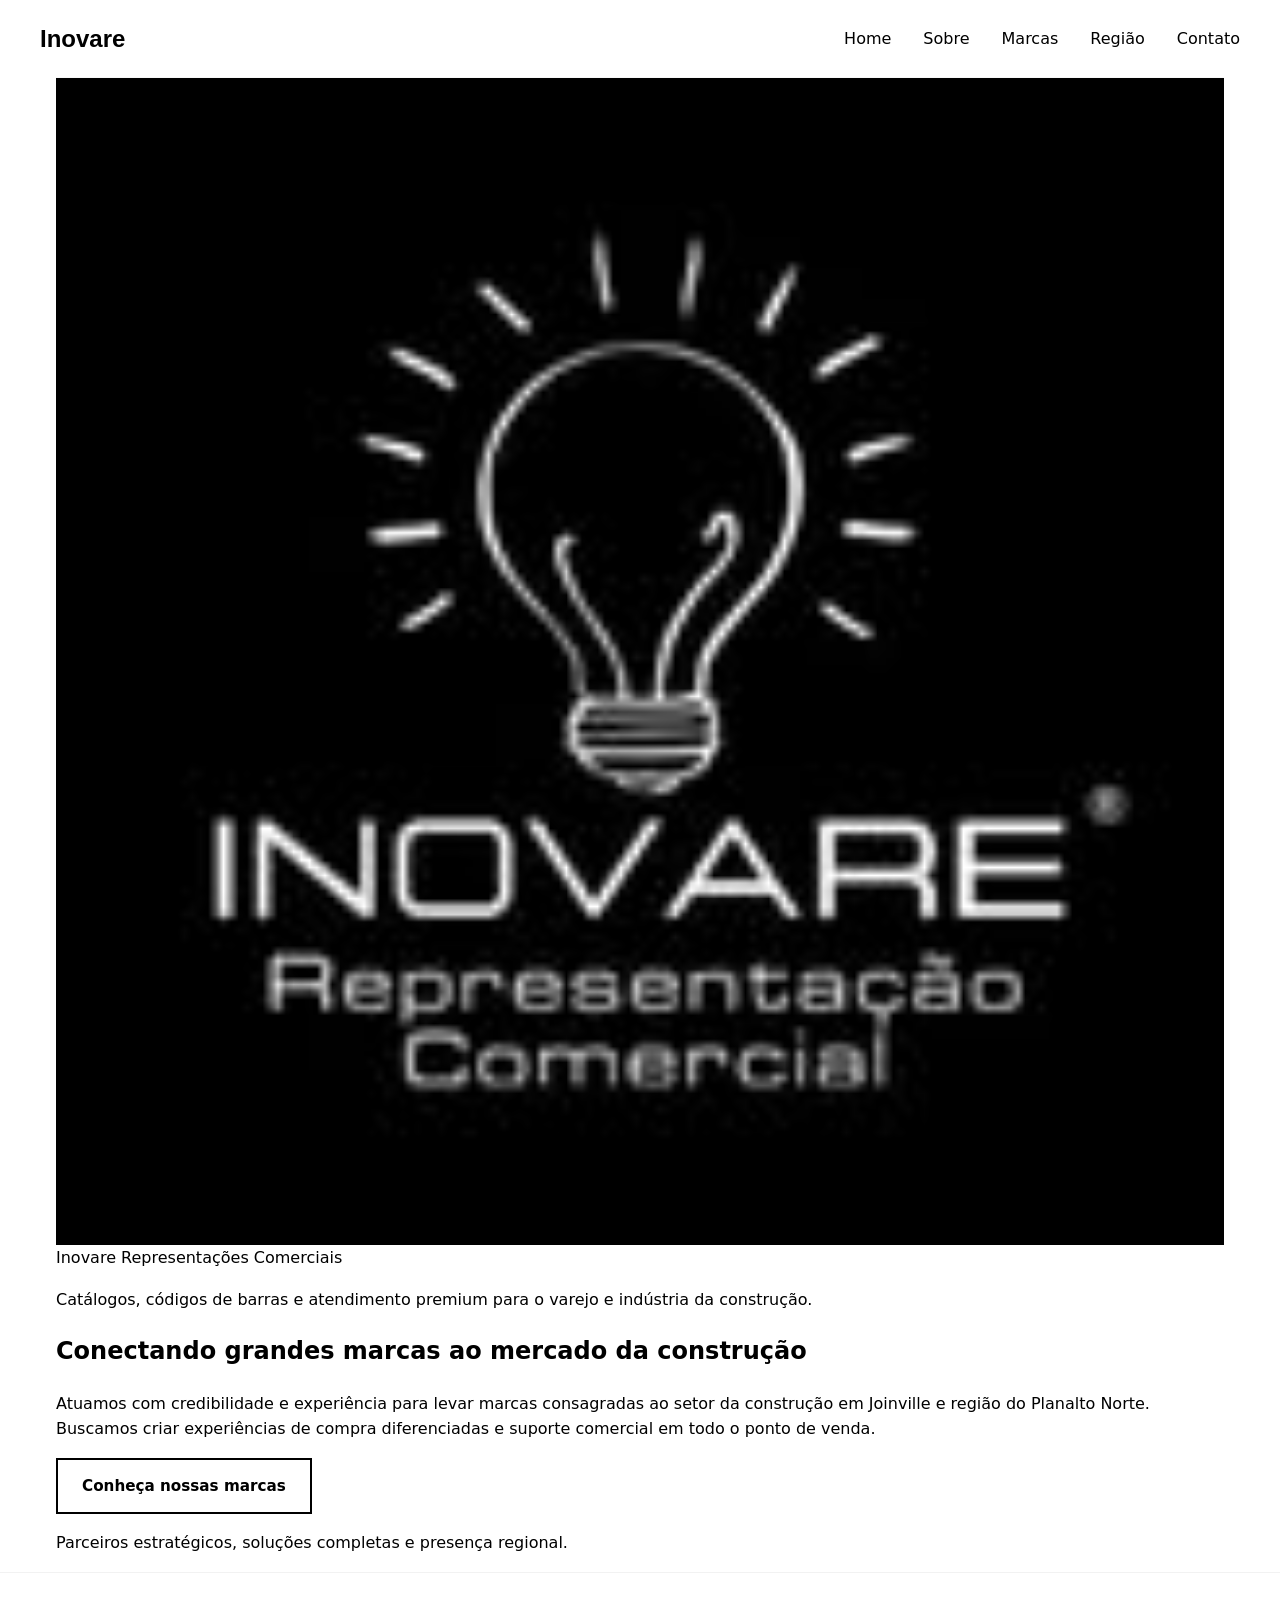
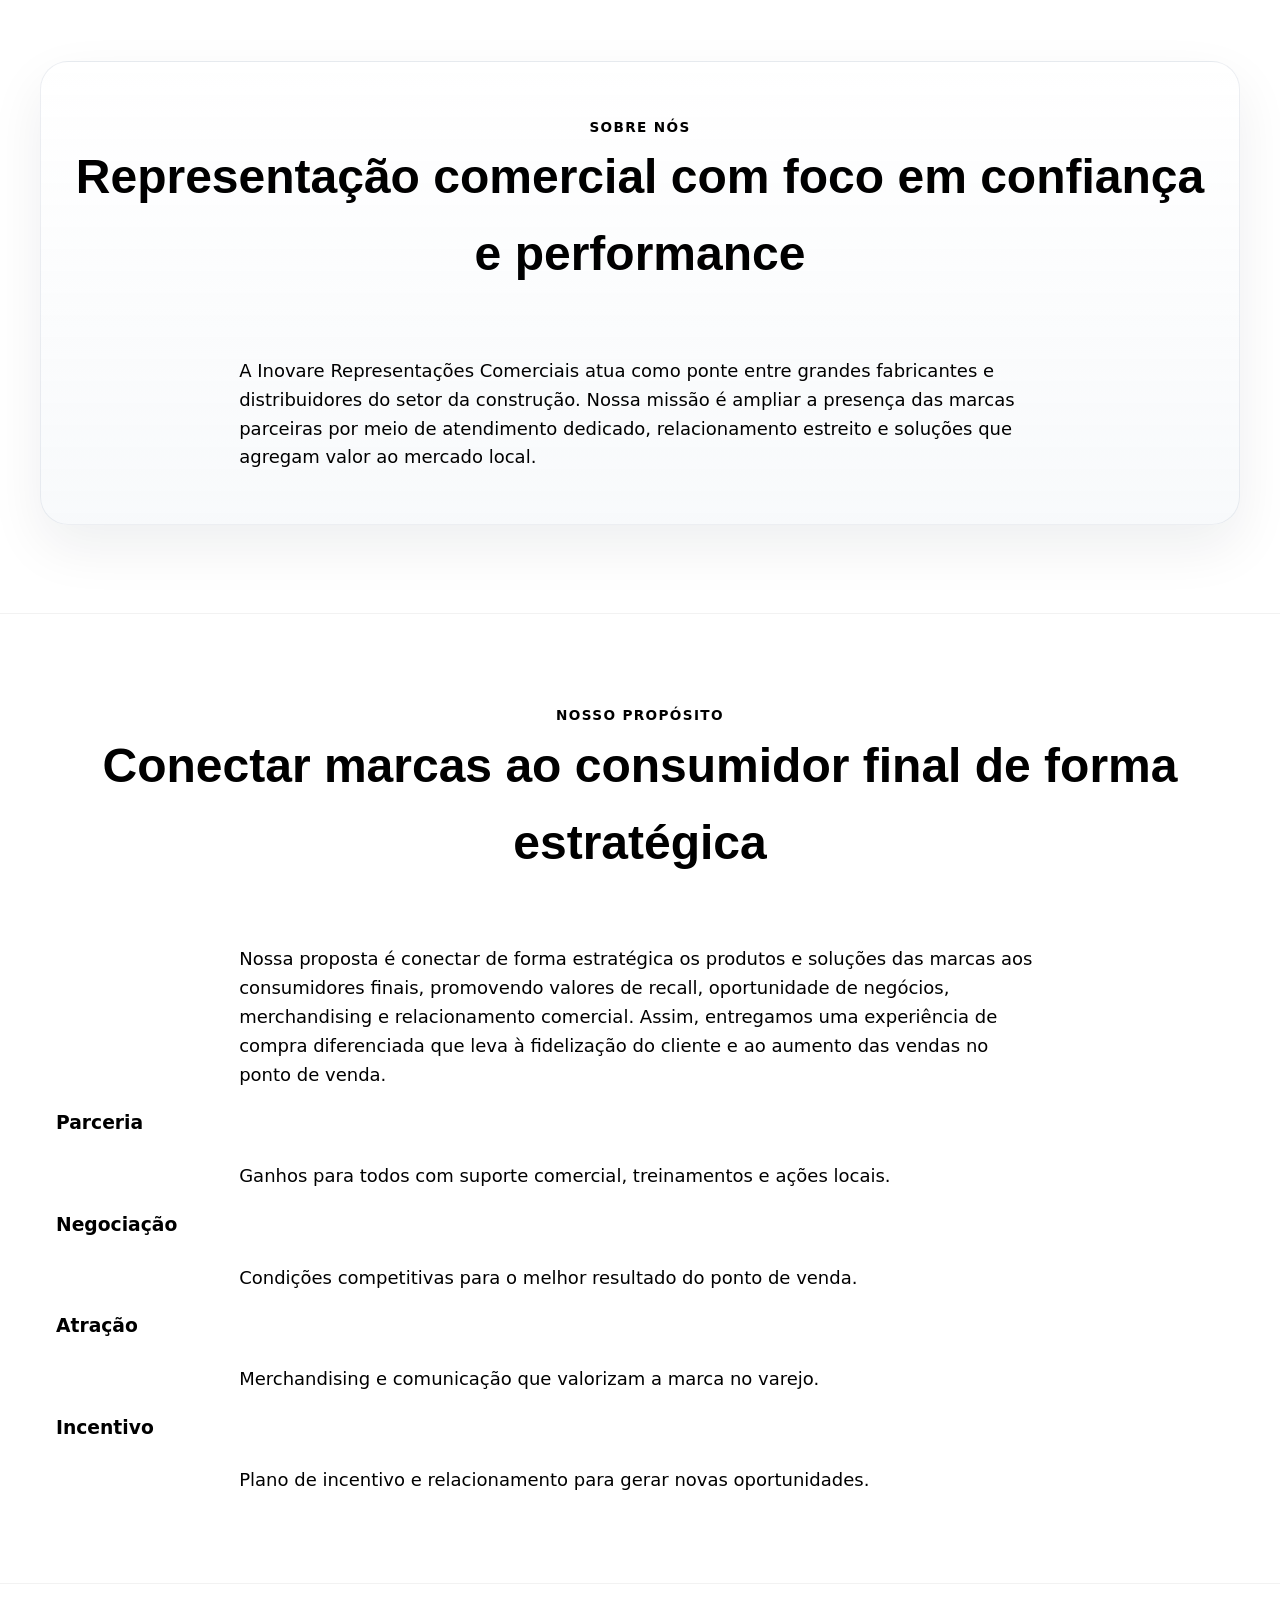
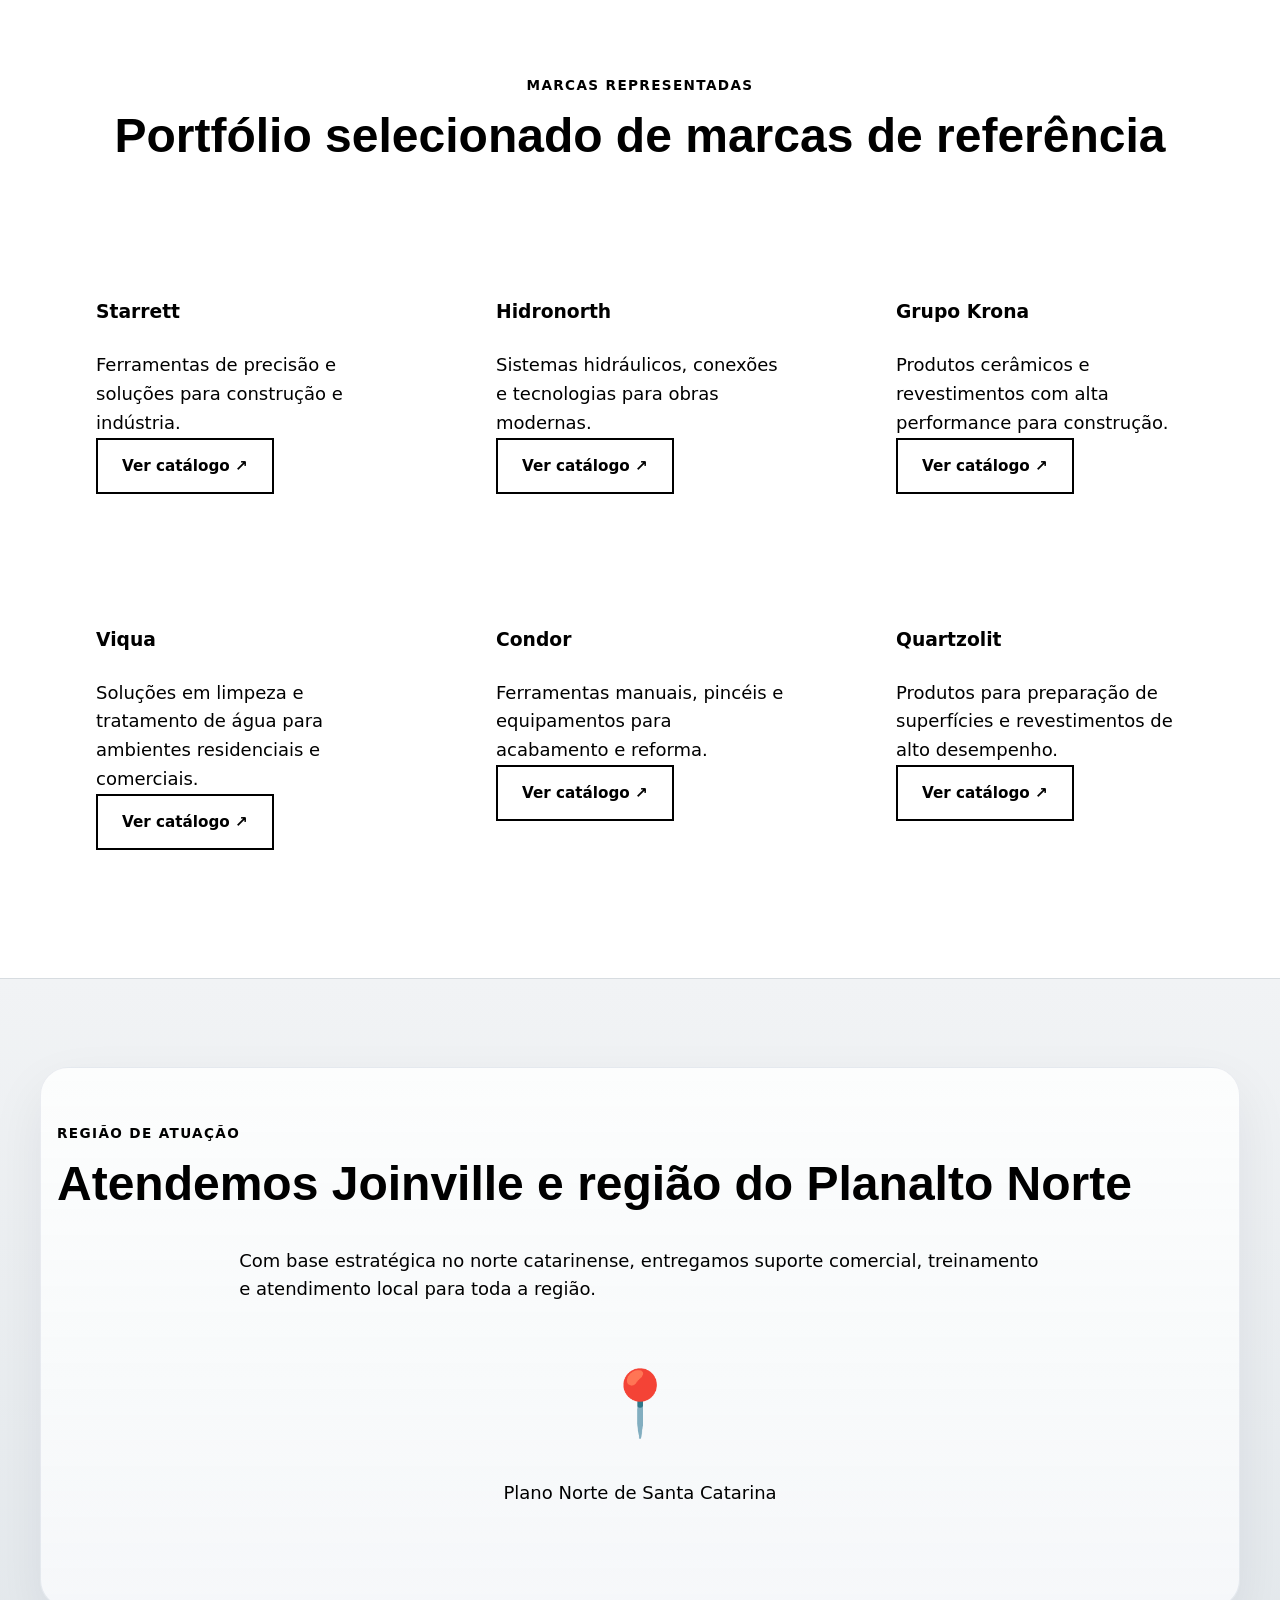
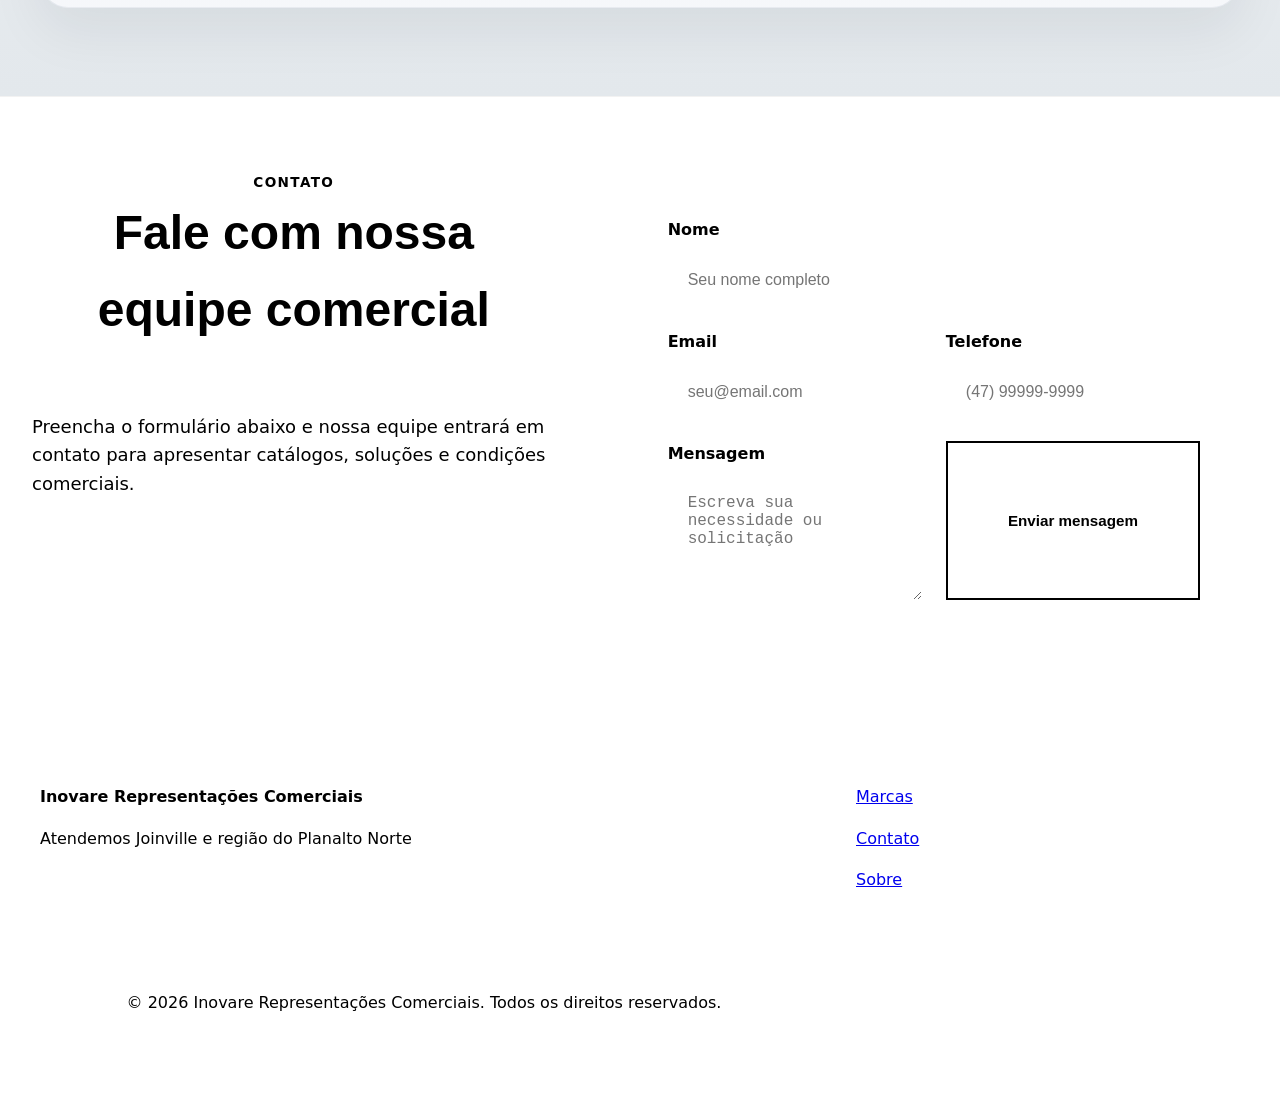
==== commit 15862748: "add - feat" ====
--- a/index.html
+++ b/index.html
@@ -46,7 +46,7 @@
     <section class="section about" id="sobre">
       <div class="container">
         <div class="section-header">
-          <span class="section-tag">Sobre</span>
+          <span class="section-tag">Sobre nós</span>
           <h2>Representação comercial com foco em confiança e performance</h2>
         </div>
         <p>A Inovare Representações Comerciais atua como ponte entre grandes fabricantes e distribuidores do setor da construção. Nossa missão é ampliar a presença das marcas parceiras por meio de atendimento dedicado, relacionamento estreito e soluções que agregam valor ao mercado local.</p>
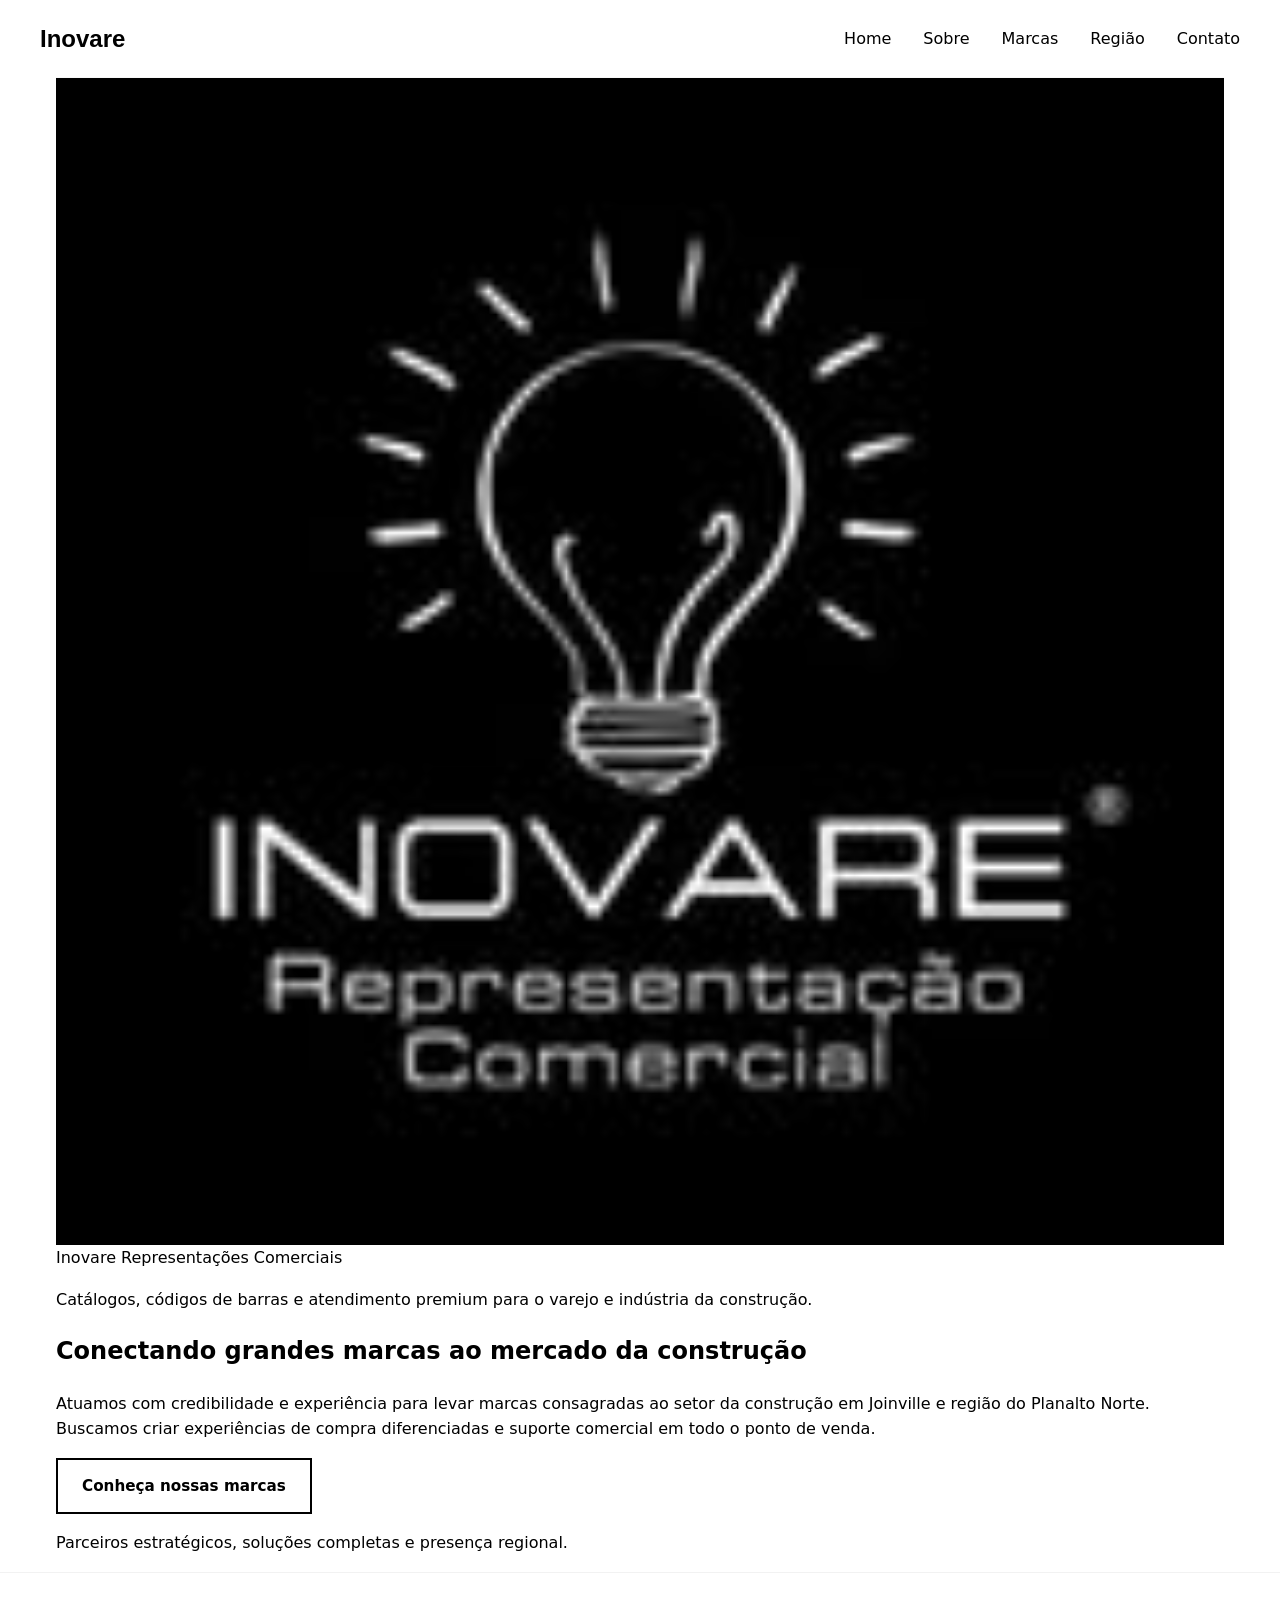
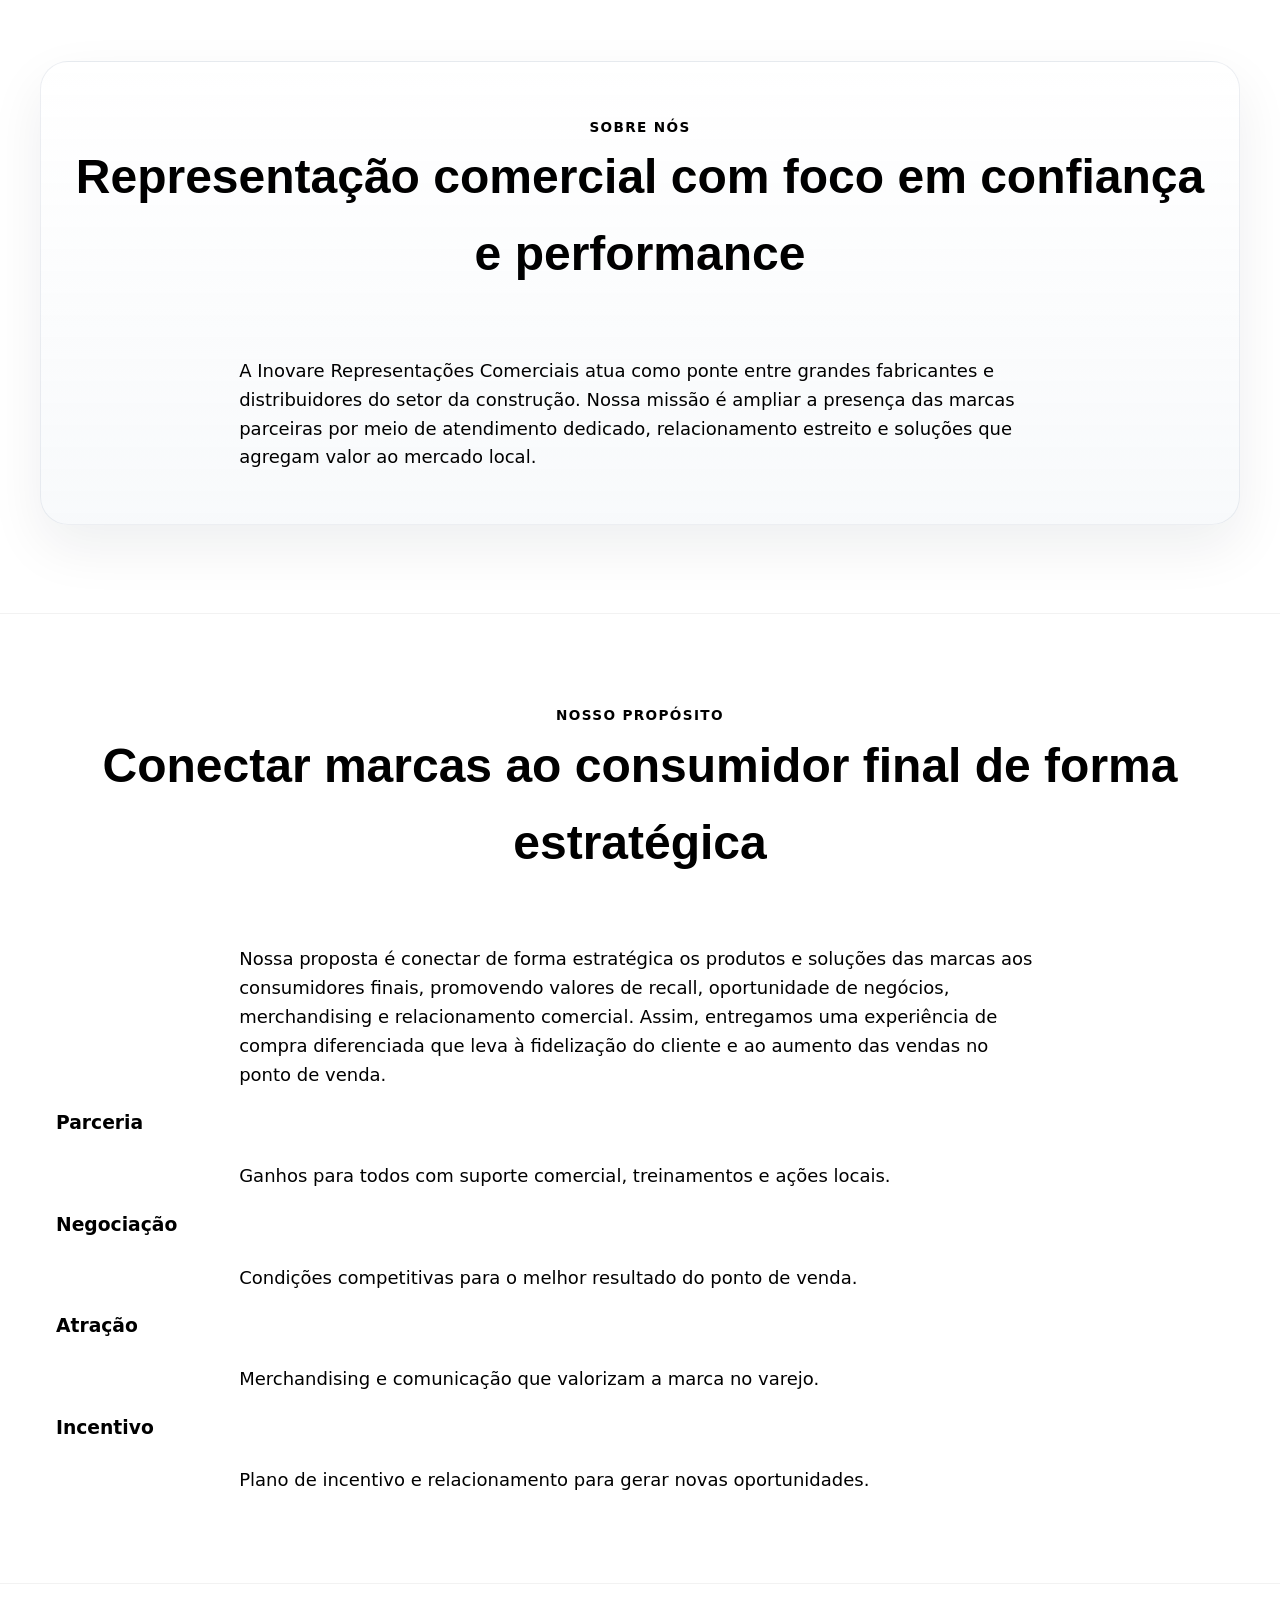
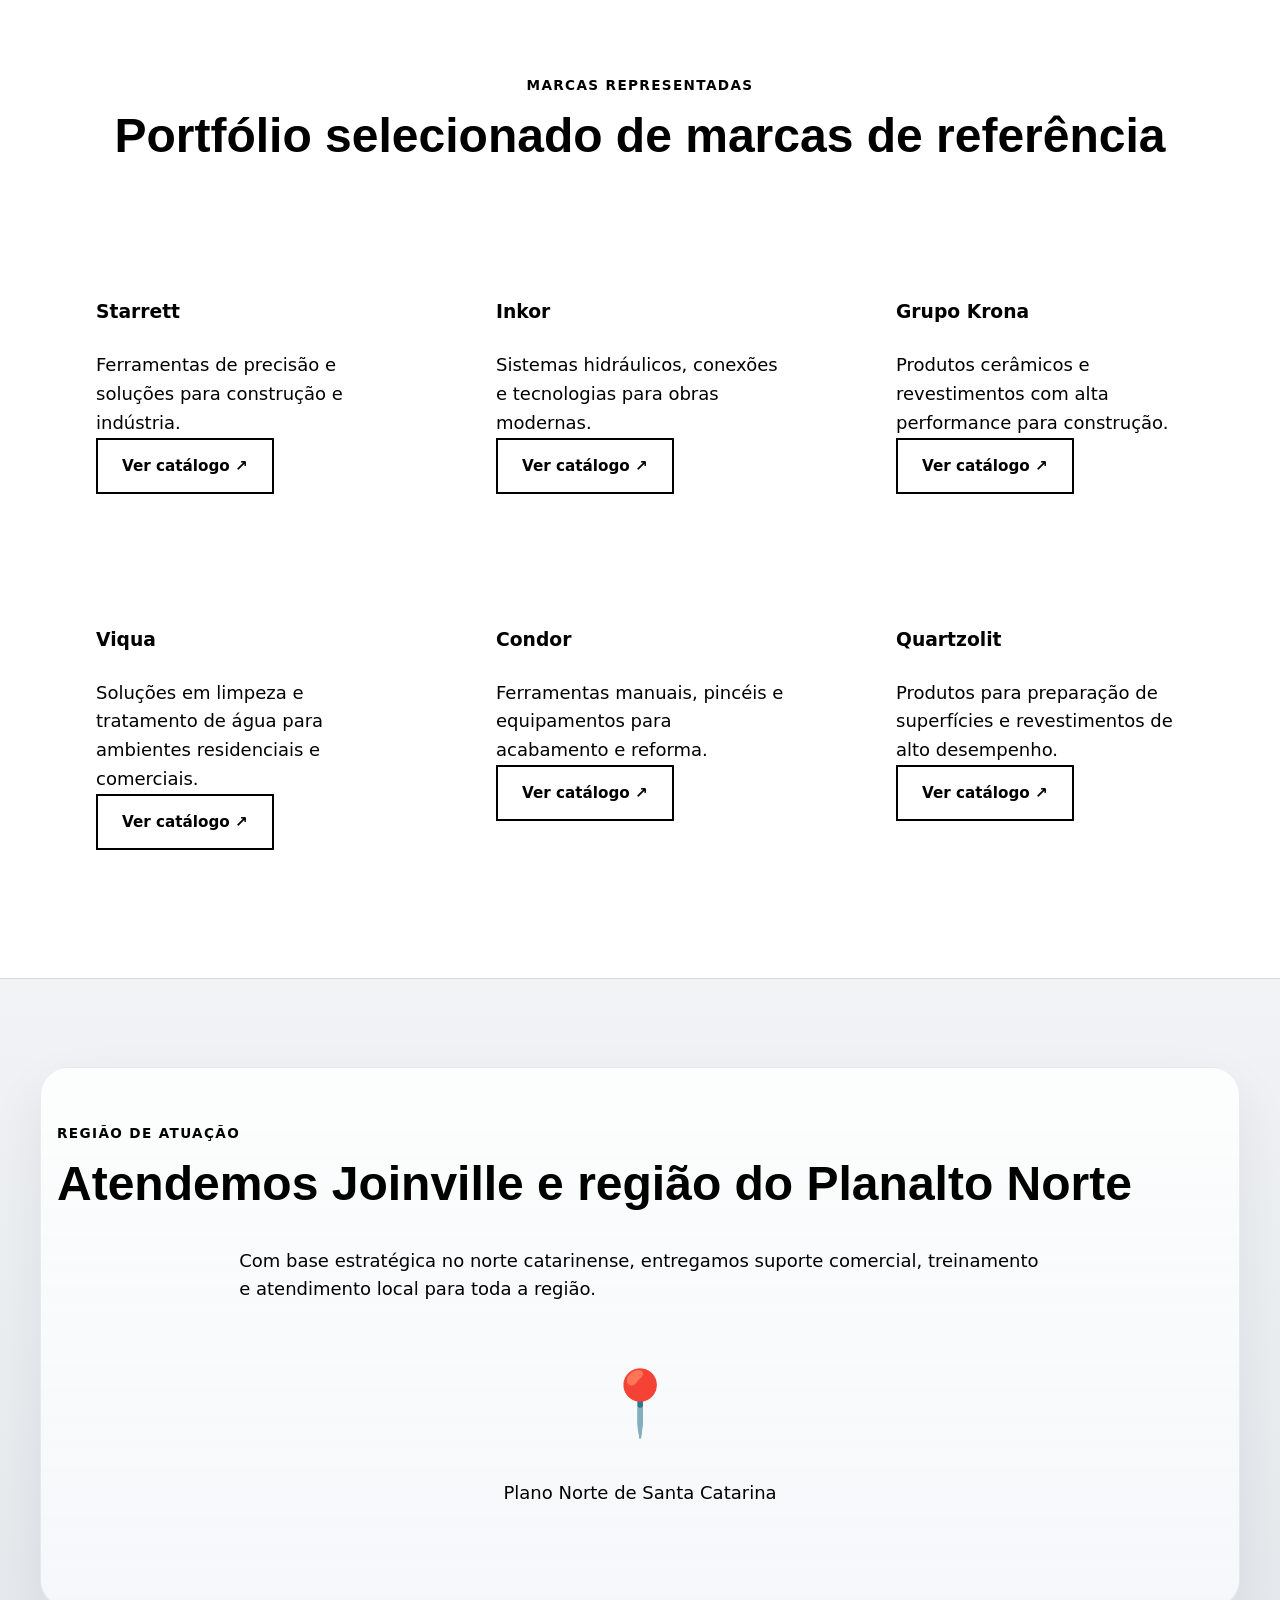
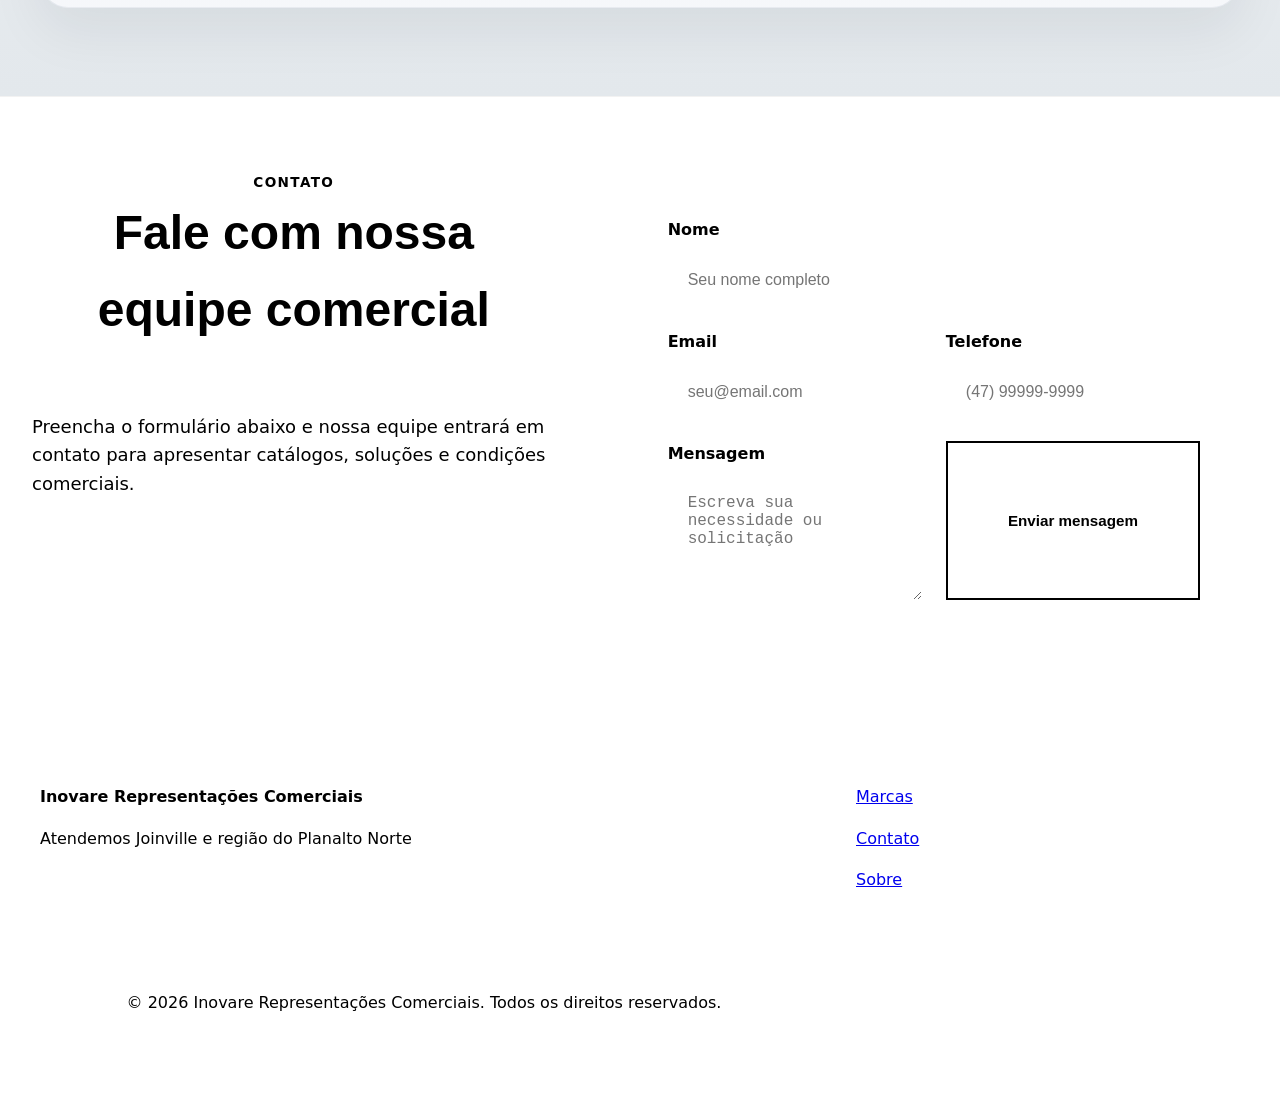
==== commit 66a6c886: "add - atualização da aba catalogos com descrição da Inkor" ====
--- a/index.html
+++ b/index.html
@@ -93,7 +93,7 @@
             <a class="button button-secondary" href="/static/catalogos/starrett%20catalogo%20atualizado.pdf" target="_blank" rel="noopener noreferrer">Ver catálogo ↗</a>
           </article>
           <article class="brand-card">
-            <h3>Hidronorth</h3>
+            <h3>Inkor</h3>
             <p>Sistemas hidráulicos, conexões e tecnologias para obras modernas.</p>
             <a class="button button-secondary" href="/static/catalogos/HD_PORTFOLIO%20PRODUTOS%202026_DIGITAL.pdf" target="_blank" rel="noopener noreferrer">Ver catálogo ↗</a>
           </article>
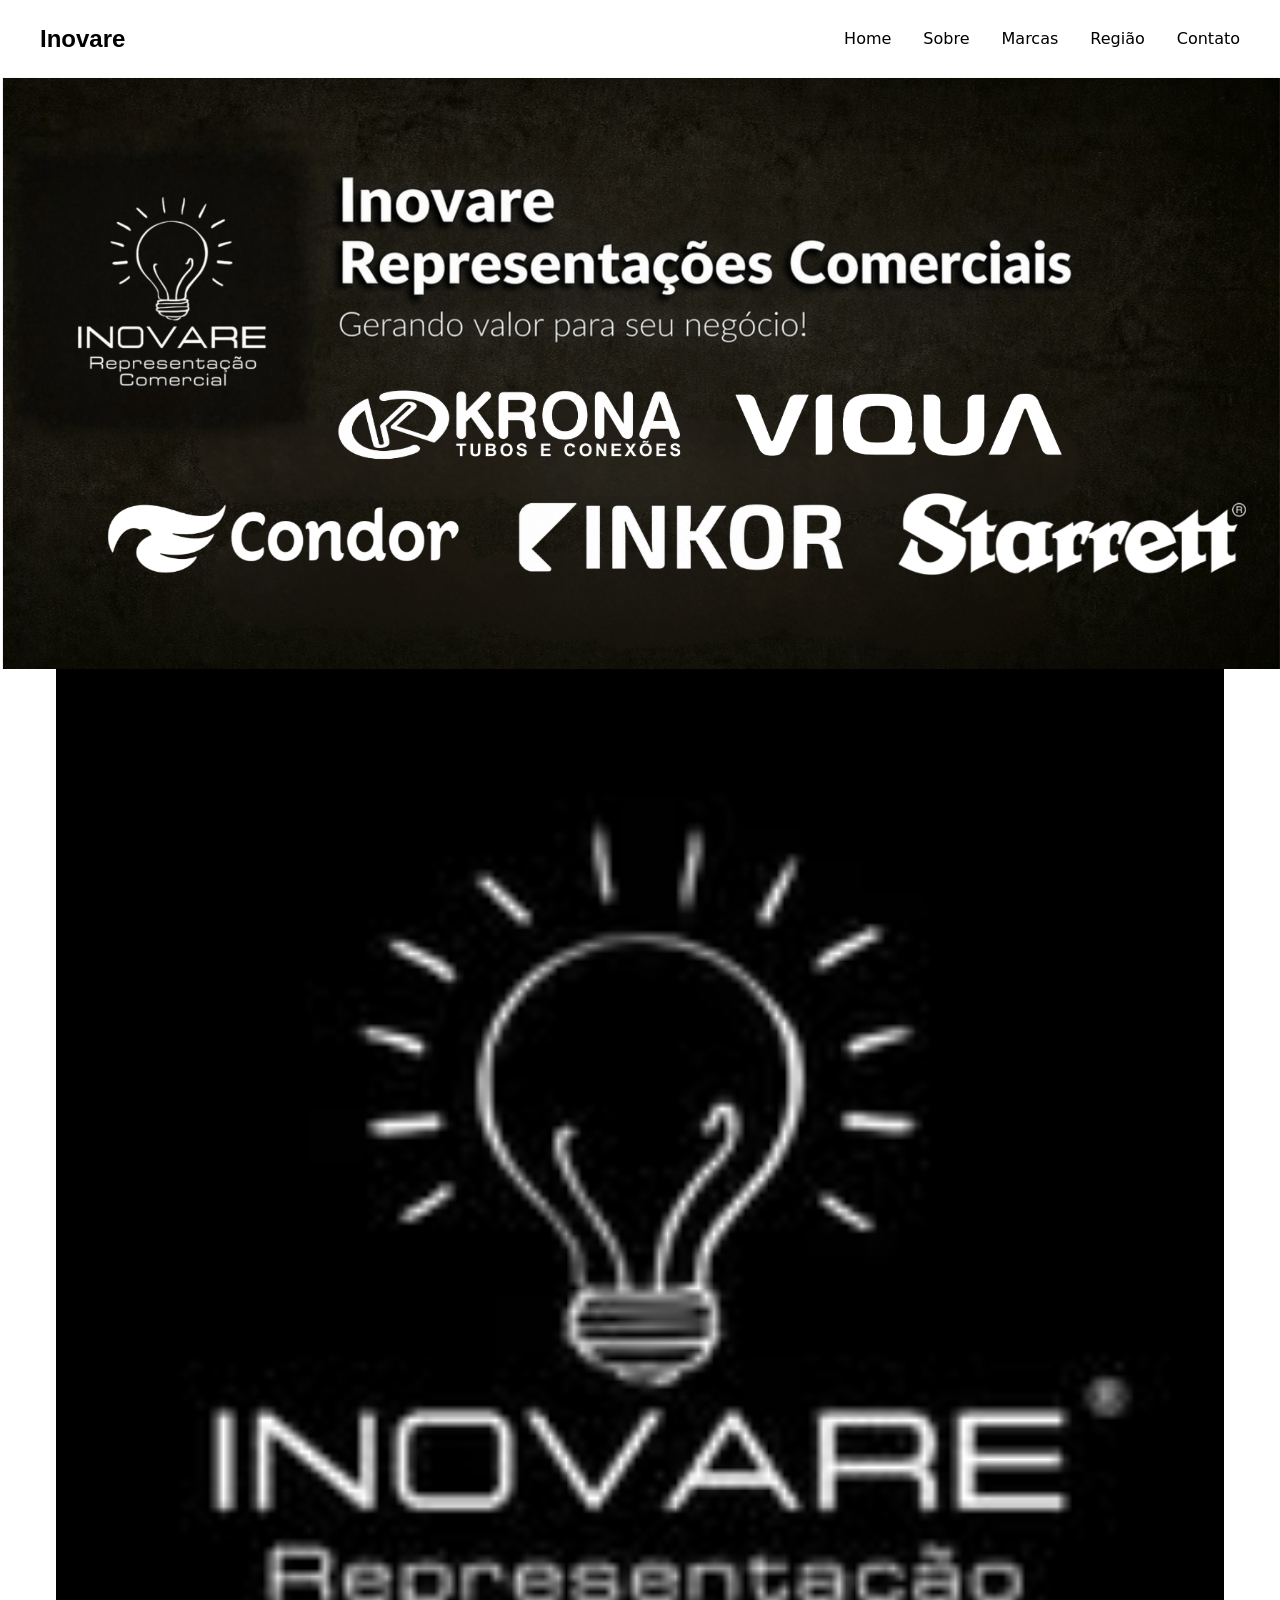
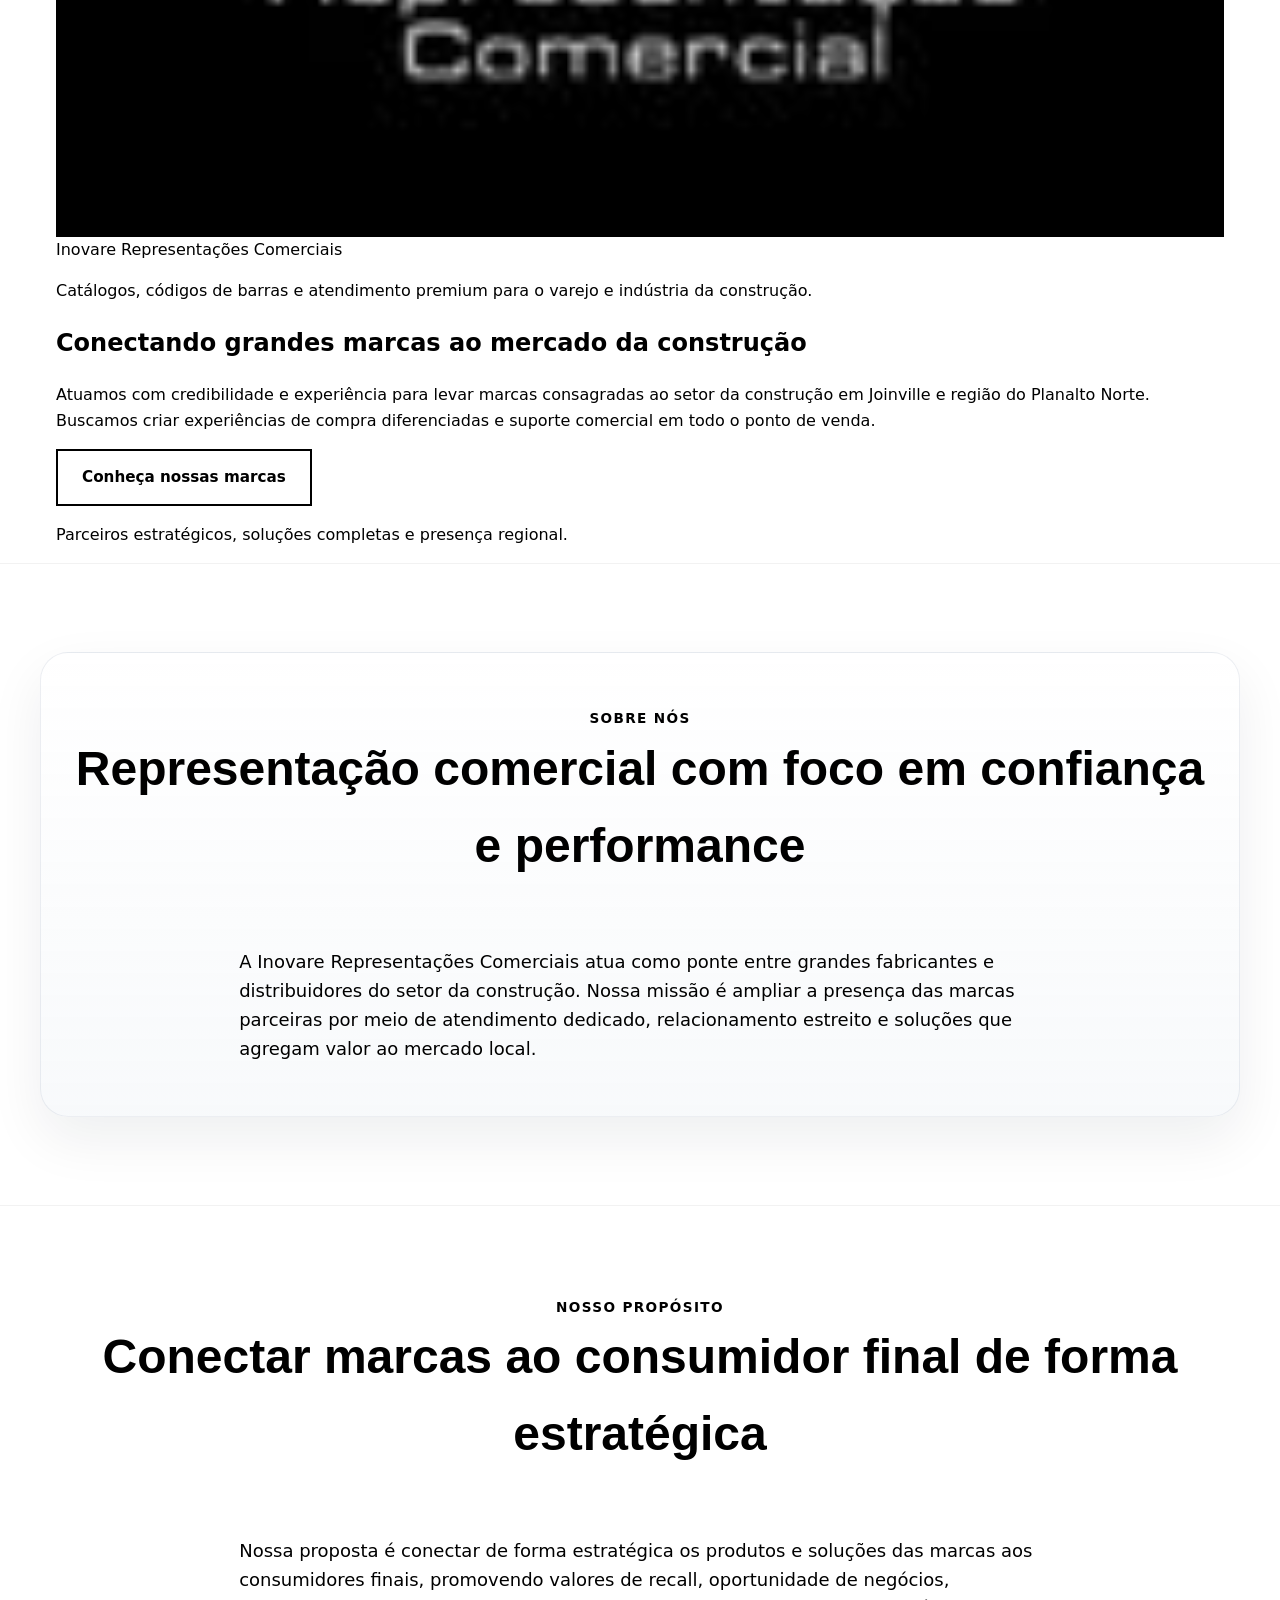
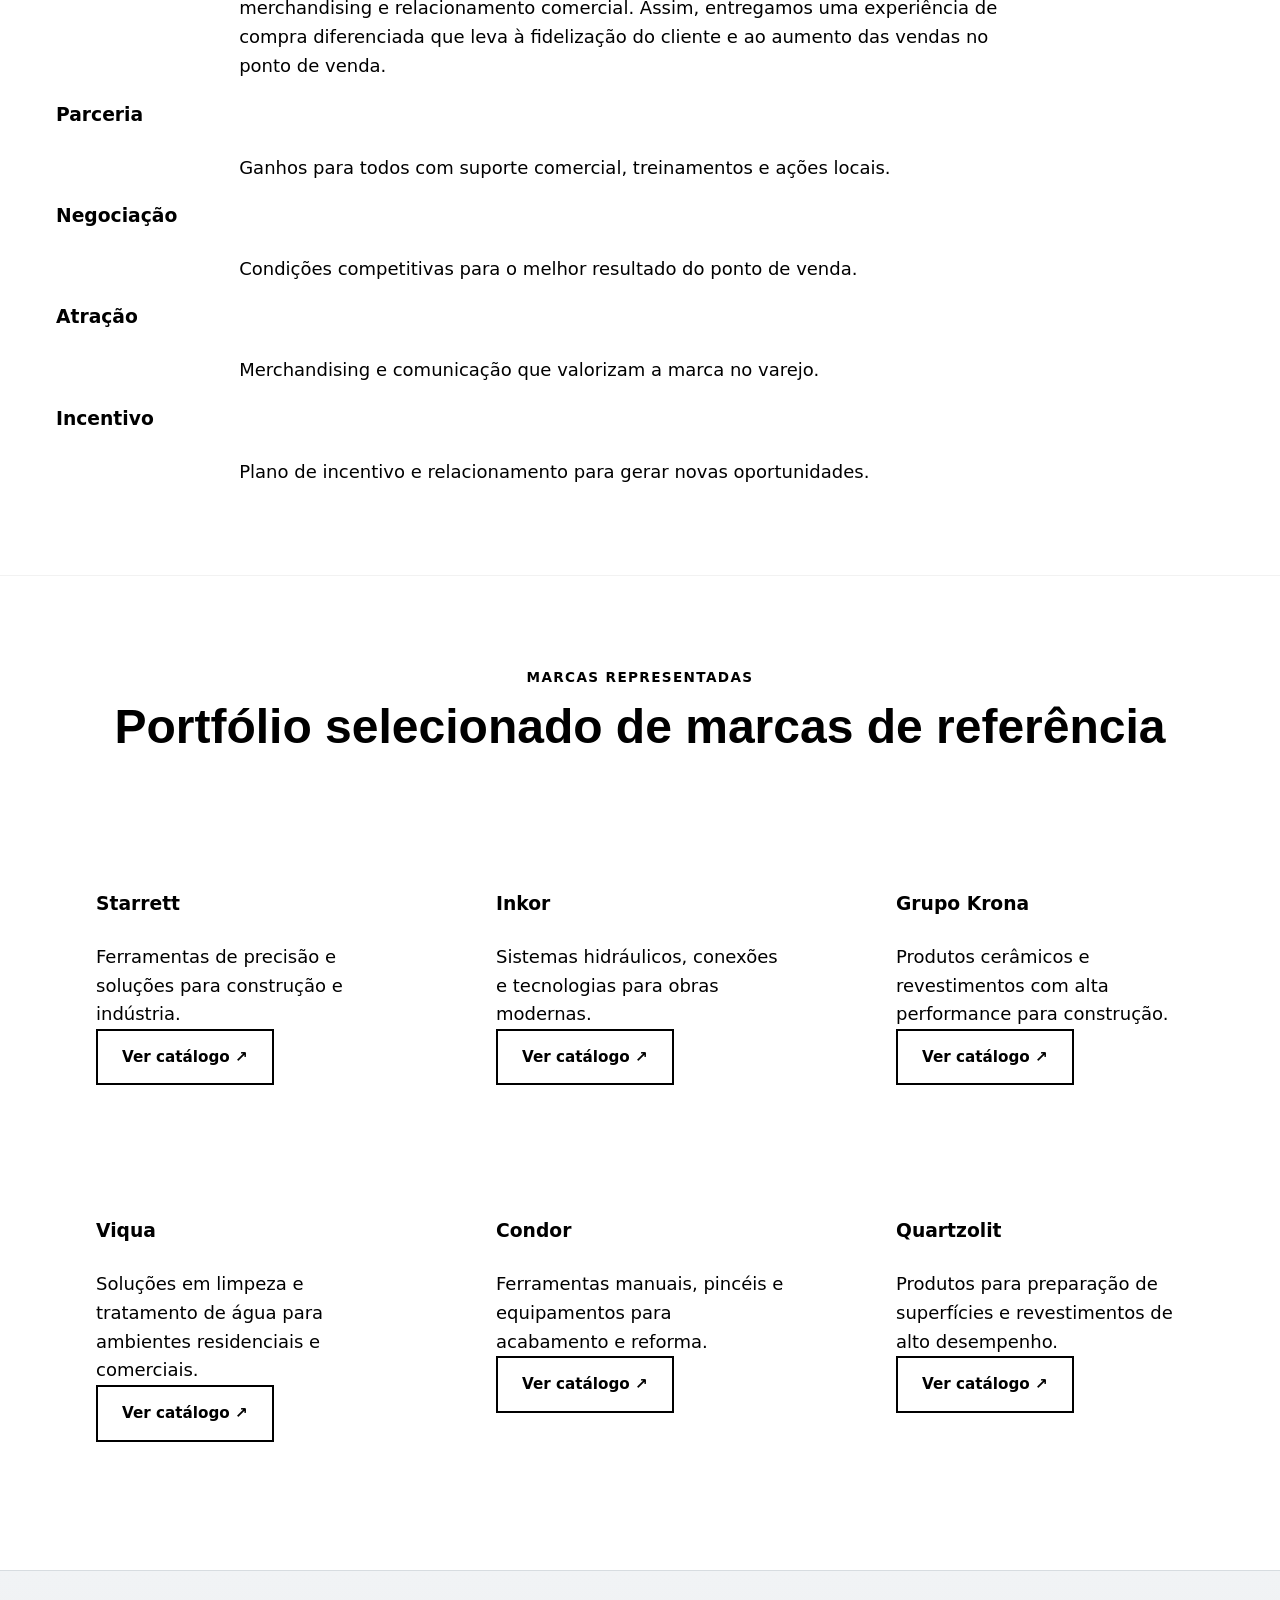
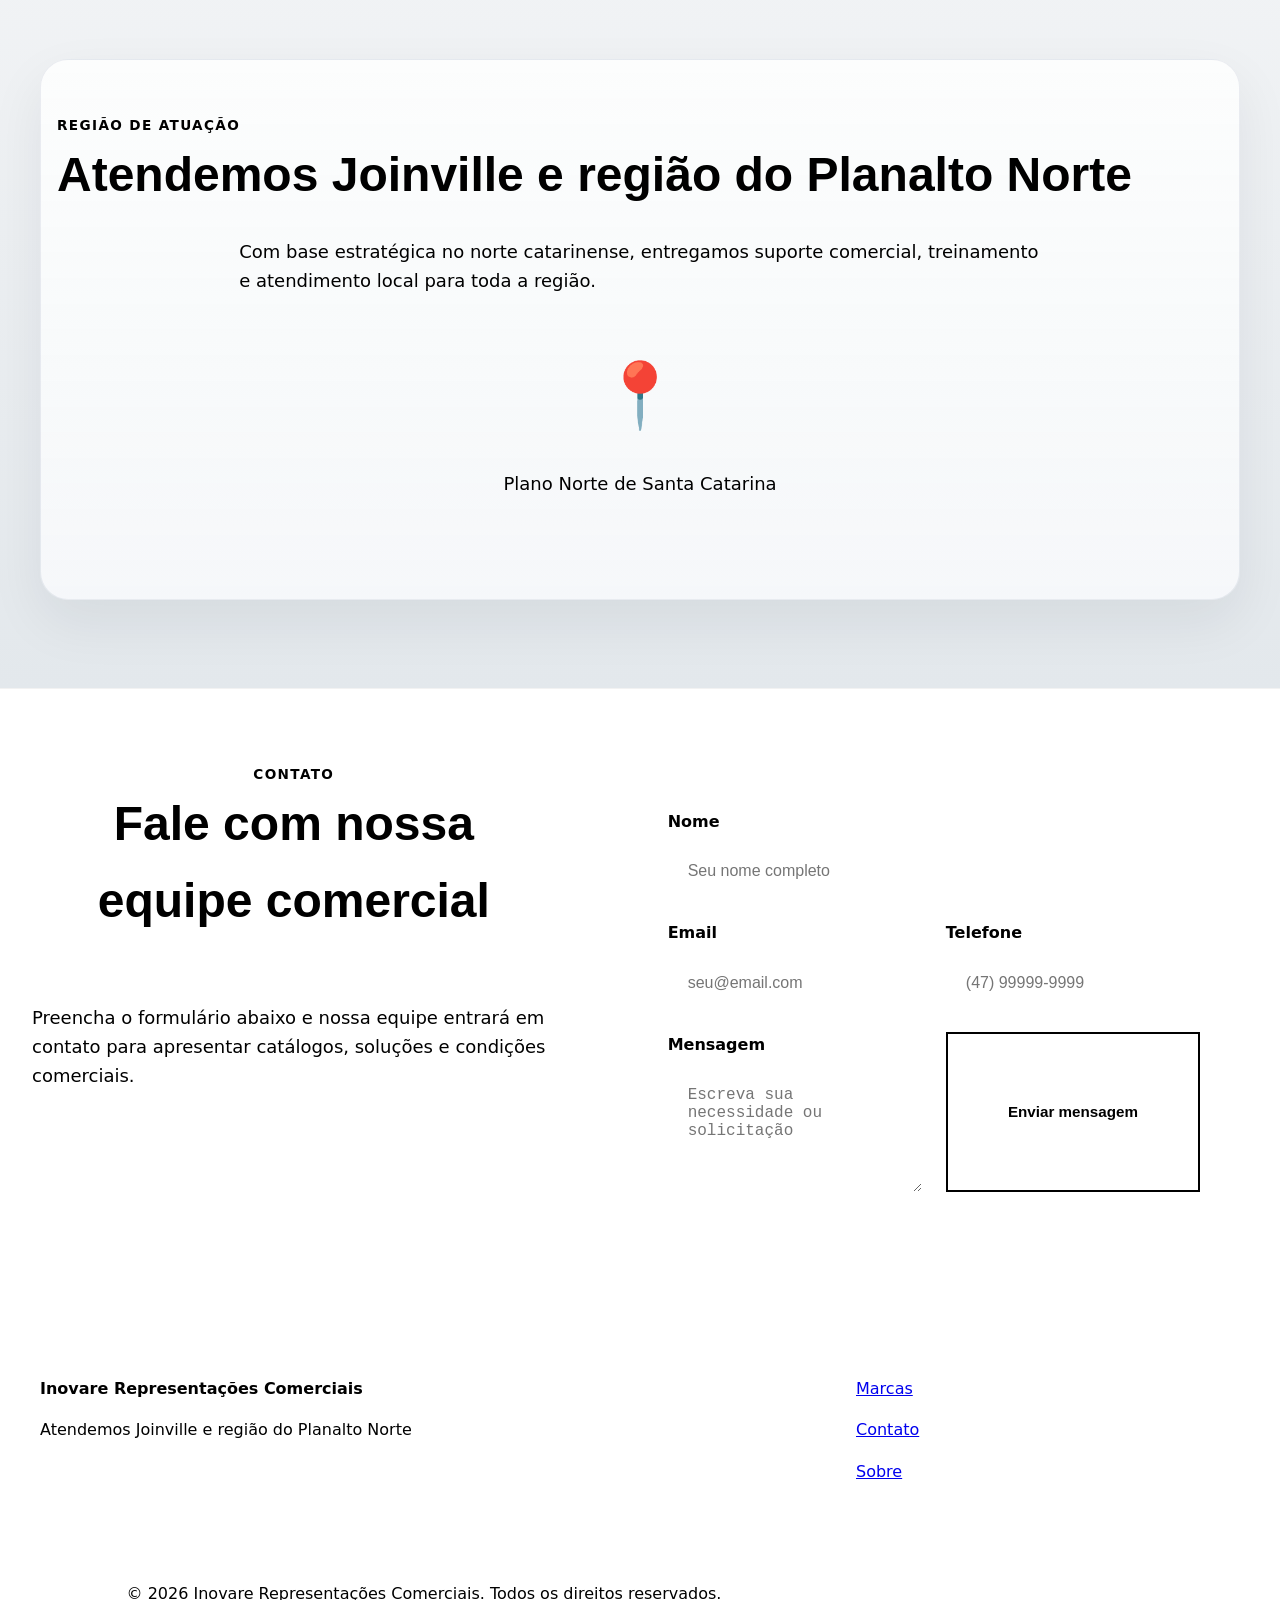
==== commit 74aa4ae5: "add - mudança da capa por uma atualizada" ====
--- a/index.html
+++ b/index.html
@@ -23,11 +23,13 @@
   </header>
 
   <main>
-    <section class="hero" id="inicio">
+<section class="hero" id="inicio">
+      <img src="/static/images/Capa site atualizado.png" alt="Banner Inovare - Home" class="hero-banner">
       <div class="container hero-grid">
         <div class="hero-copy">
           <div class="hero-branding">
             <img src="/static/images/logo-inovare.jpg" alt="Inovare logo" class="hero-logo">
+
             <div>
               <span class="eyebrow">Inovare Representações Comerciais</span>
               <p class="hero-tagline">Catálogos, códigos de barras e atendimento premium para o varejo e indústria da construção.</p>
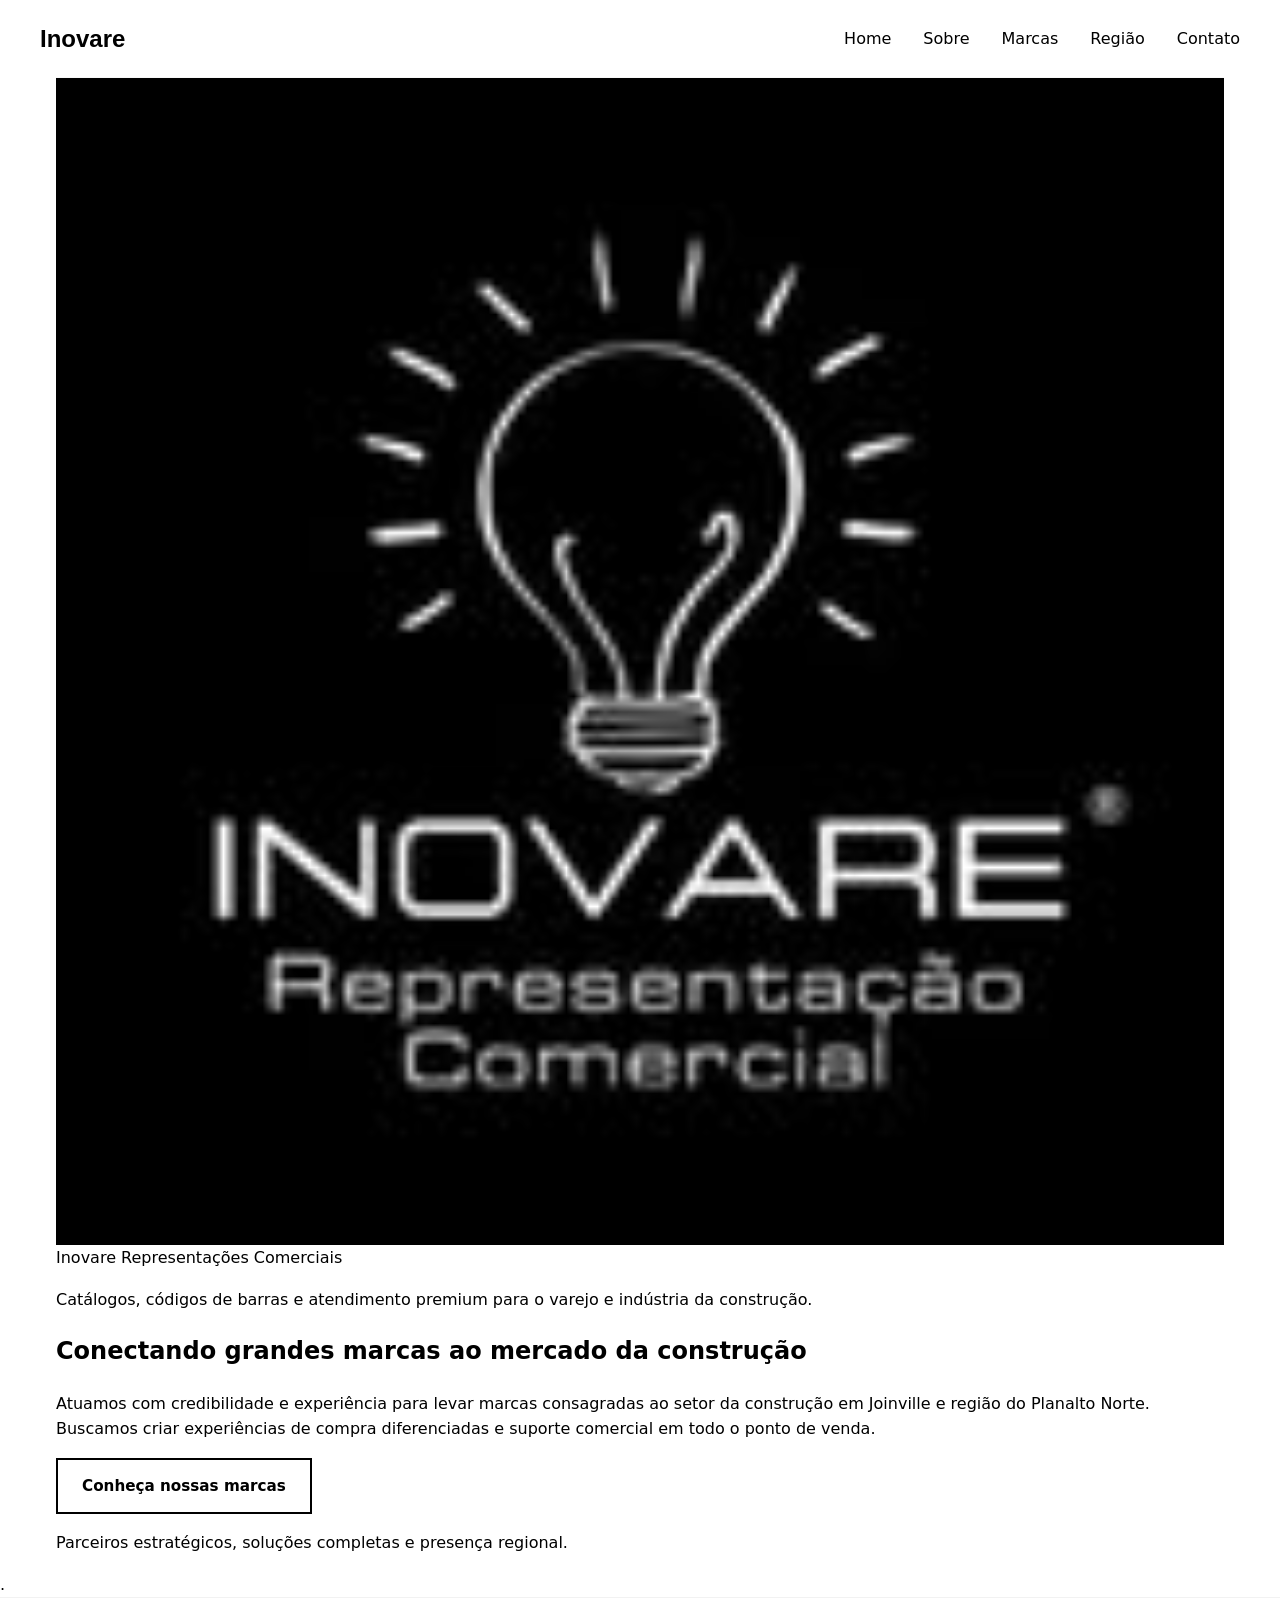
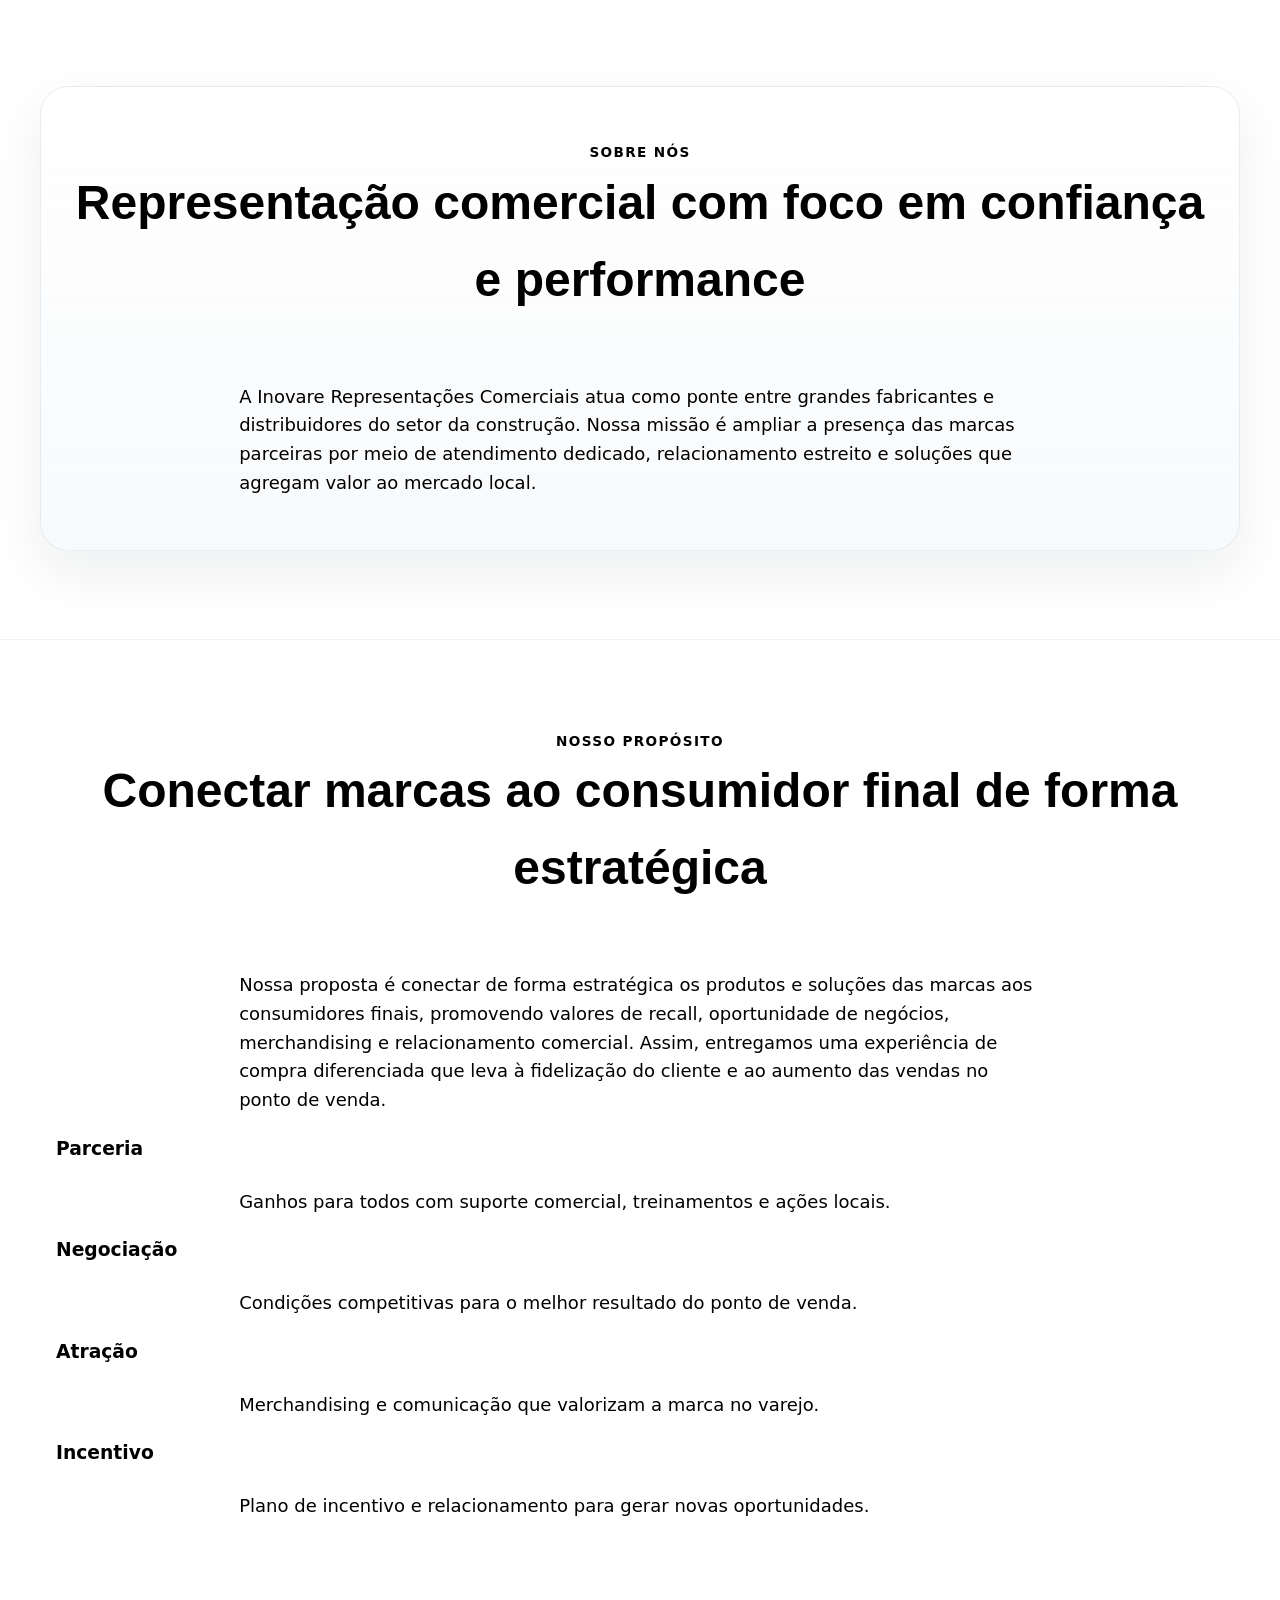
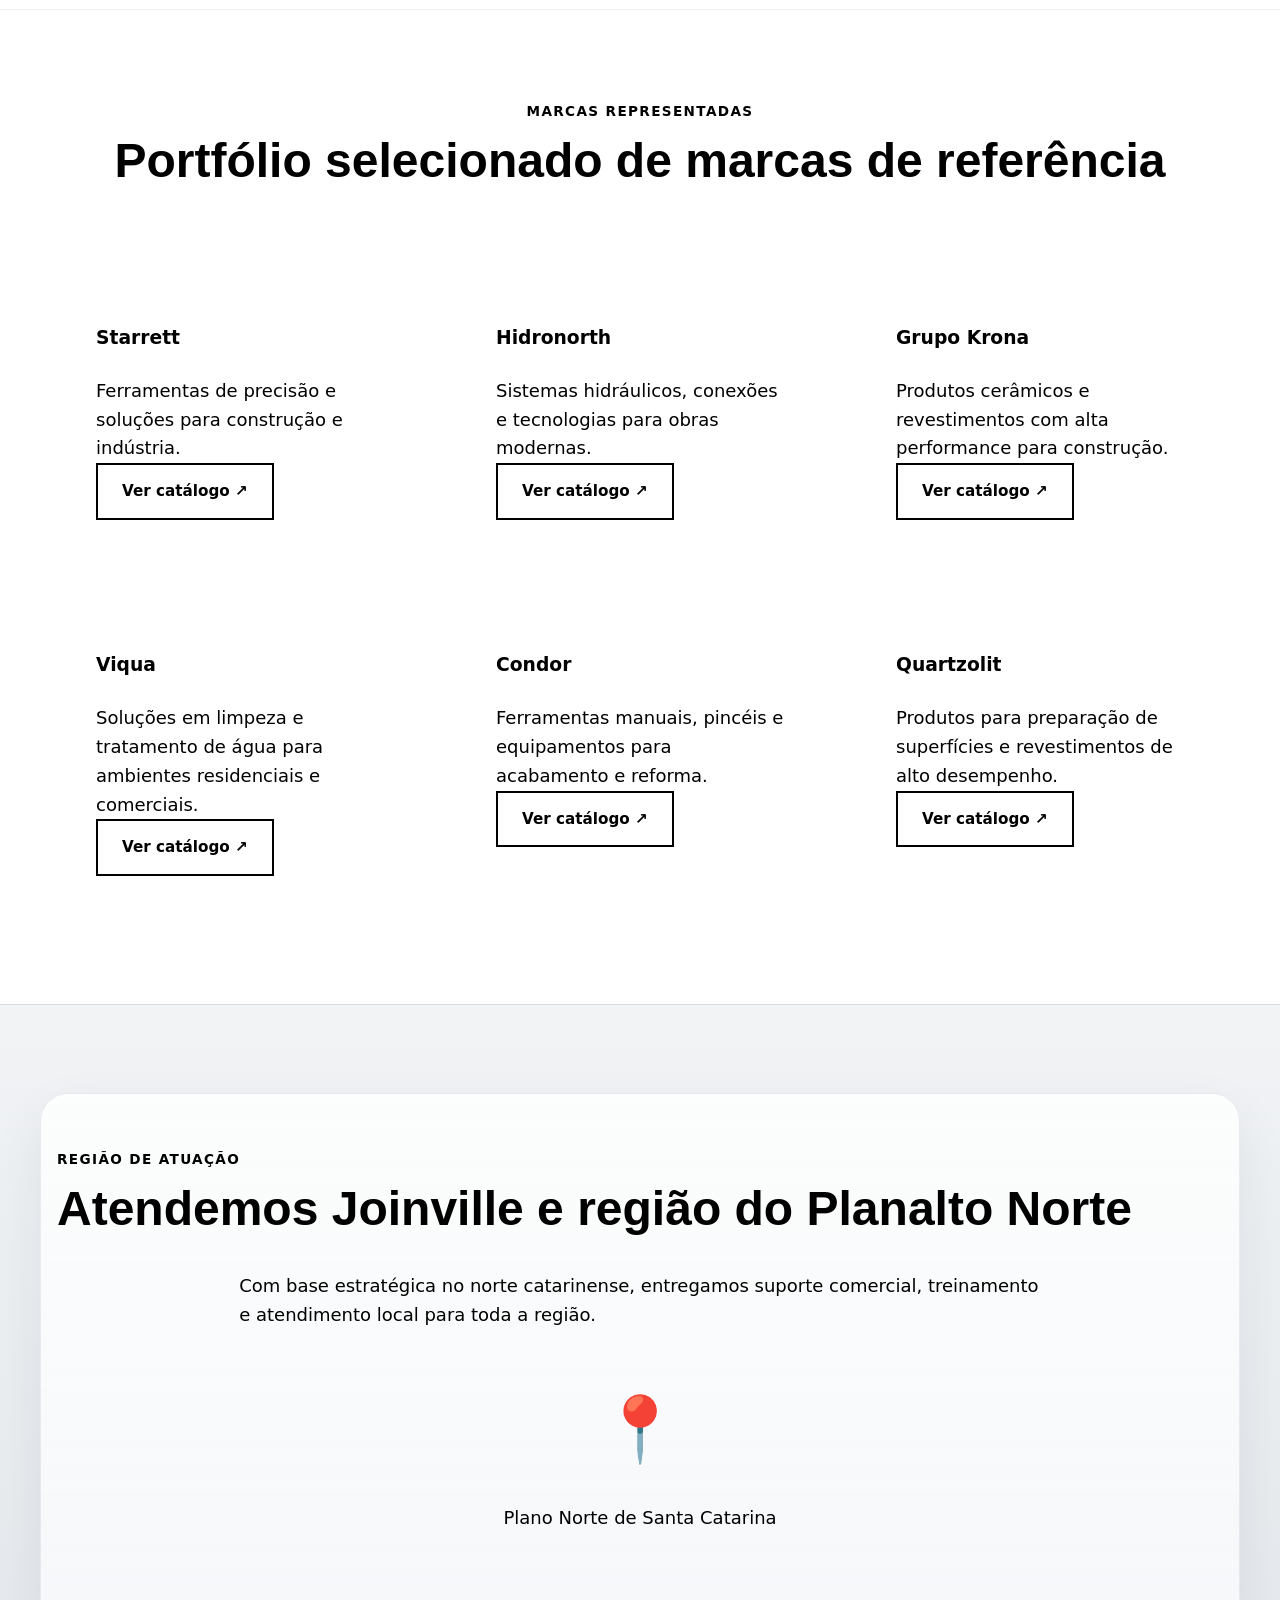
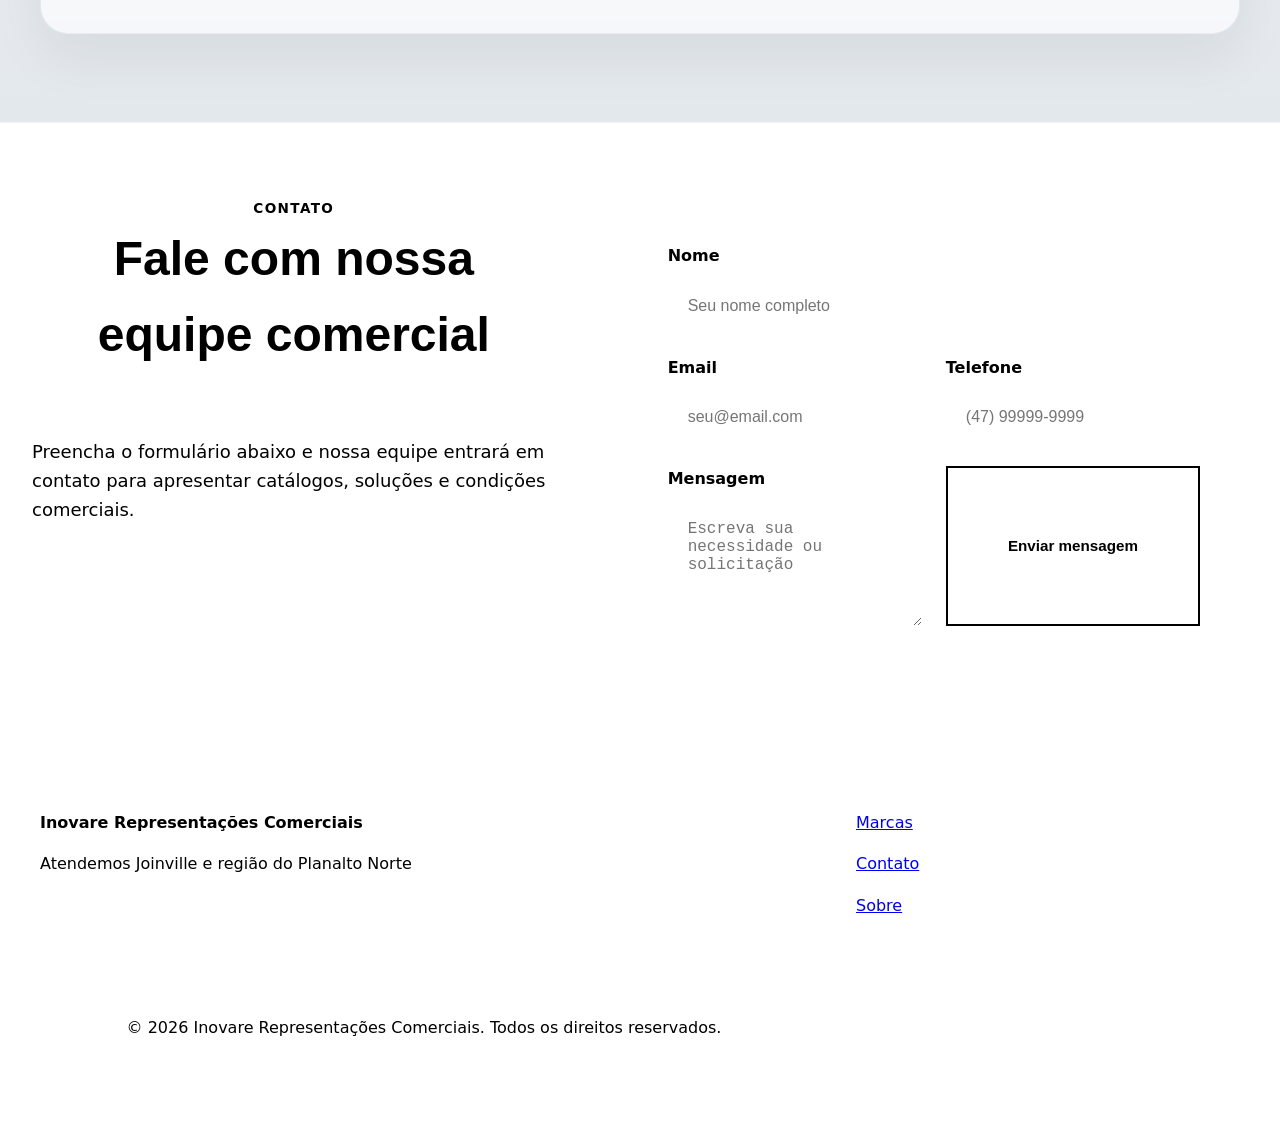
==== commit 9fff3d47: "add - ponto" ====
--- a/index.html
+++ b/index.html
@@ -23,13 +23,11 @@
   </header>
 
   <main>
-<section class="hero" id="inicio">
-      <img src="/static/images/Capa site atualizado.png" alt="Banner Inovare - Home" class="hero-banner">
+    <section class="hero" id="inicio">
       <div class="container hero-grid">
         <div class="hero-copy">
           <div class="hero-branding">
             <img src="/static/images/logo-inovare.jpg" alt="Inovare logo" class="hero-logo">
-
             <div>
               <span class="eyebrow">Inovare Representações Comerciais</span>
               <p class="hero-tagline">Catálogos, códigos de barras e atendimento premium para o varejo e indústria da construção.</p>
@@ -44,7 +42,7 @@
           </div>
       </div>
     </section>
-
+.
     <section class="section about" id="sobre">
       <div class="container">
         <div class="section-header">
@@ -95,7 +93,7 @@
             <a class="button button-secondary" href="/static/catalogos/starrett%20catalogo%20atualizado.pdf" target="_blank" rel="noopener noreferrer">Ver catálogo ↗</a>
           </article>
           <article class="brand-card">
-            <h3>Inkor</h3>
+            <h3>Hidronorth</h3>
             <p>Sistemas hidráulicos, conexões e tecnologias para obras modernas.</p>
             <a class="button button-secondary" href="/static/catalogos/HD_PORTFOLIO%20PRODUTOS%202026_DIGITAL.pdf" target="_blank" rel="noopener noreferrer">Ver catálogo ↗</a>
           </article>
--- a/static/css/style.css
+++ b/static/css/style.css
@@ -8,7 +8,7 @@
   --text-secondary: #4B5563;
   --text-muted: #6B7280;
   --accent-primary: #FFFFFF;
-  --accent-hover: #F3F4F6;
+  --accent-hover: #F3F4F6;.
   --border: rgba(0, 0, 0, 0.08);
   --shadow-sm: 0 1px 2px 0 rgb(0 0 0 / 0.05);
   --shadow-md: 0 4px 6px -1px rgb(0 0 0 / 0.1), 0 2px 4px -2px rgb(0 0 0 / 0.1);
@@ -147,7 +147,8 @@
 .hero-fullwidth {
   height: 40vh;
   min-height: 250px;
-  background-image: url('/static/images/capa-site-atualizado.png');
+  background-image: url('/static/images/capa-site.png');
+
   background-size: cover;
   background-position: center;
   background-repeat: no-repeat;
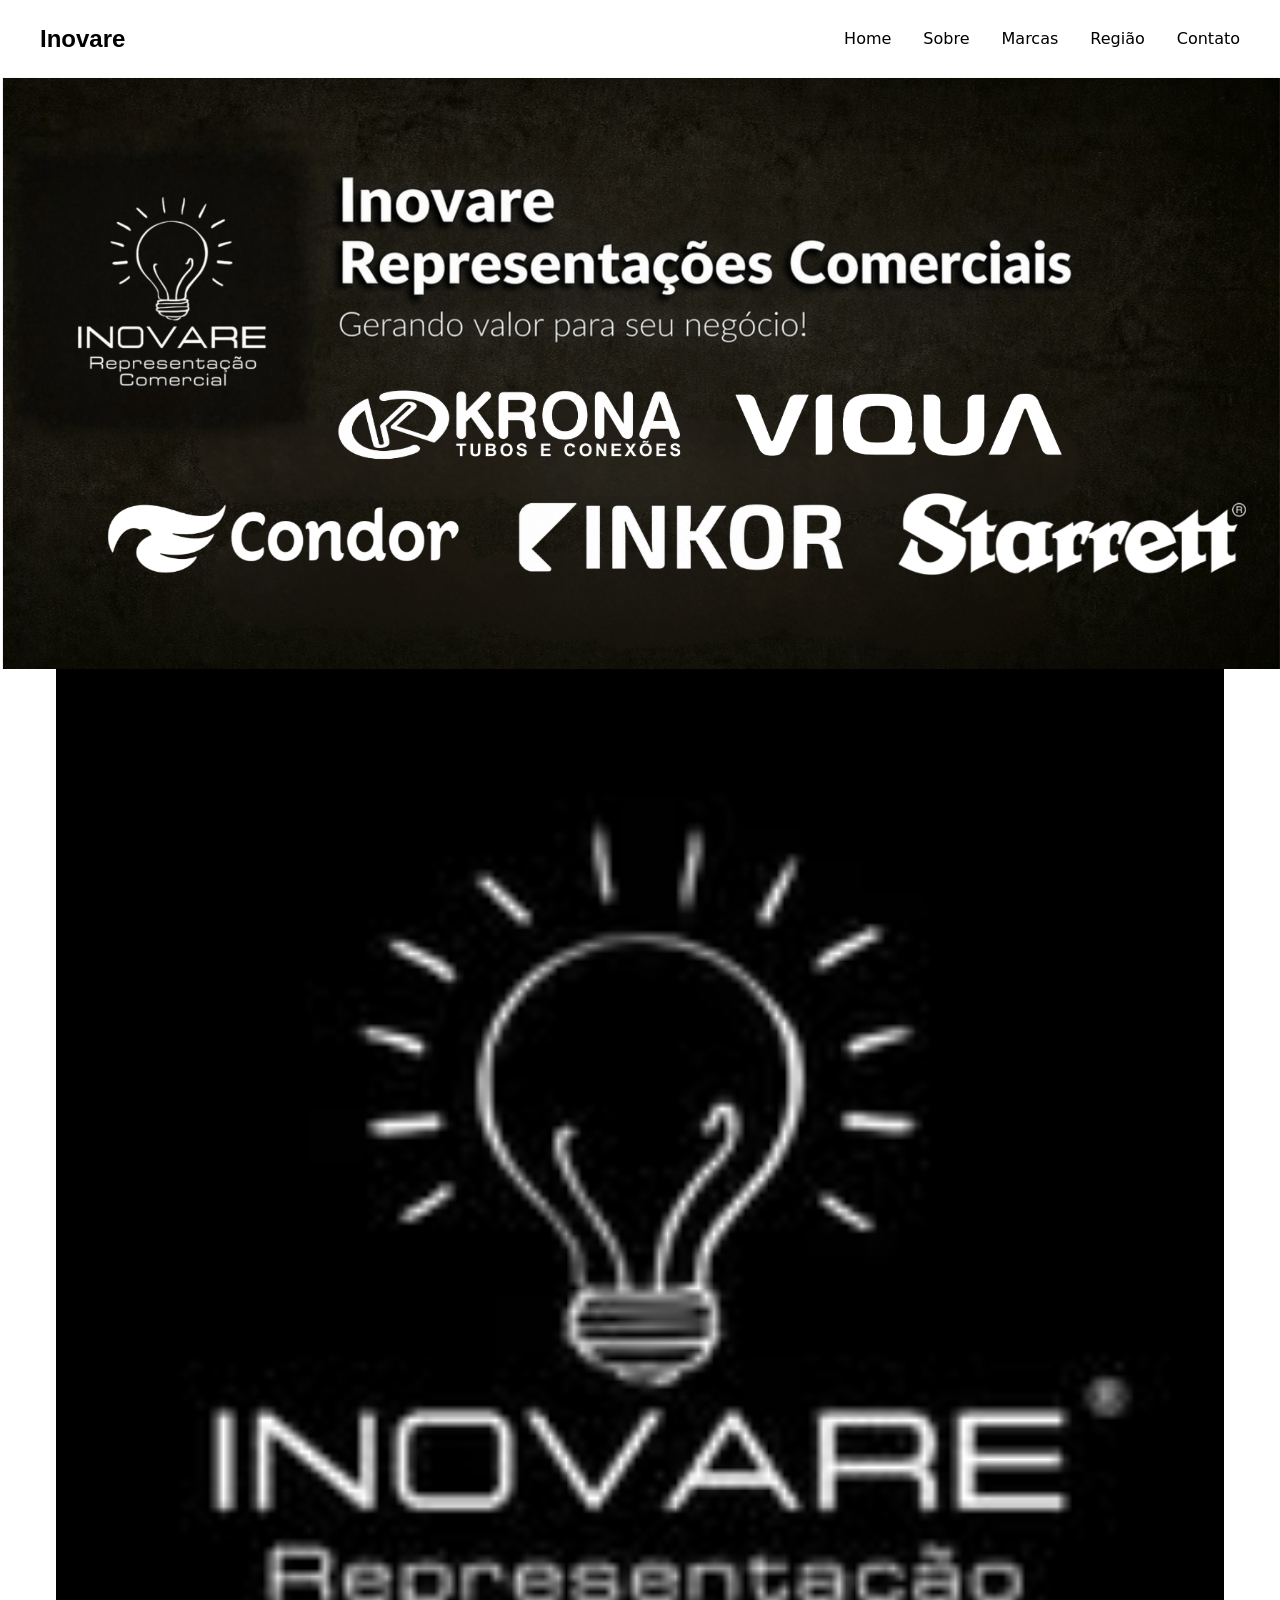
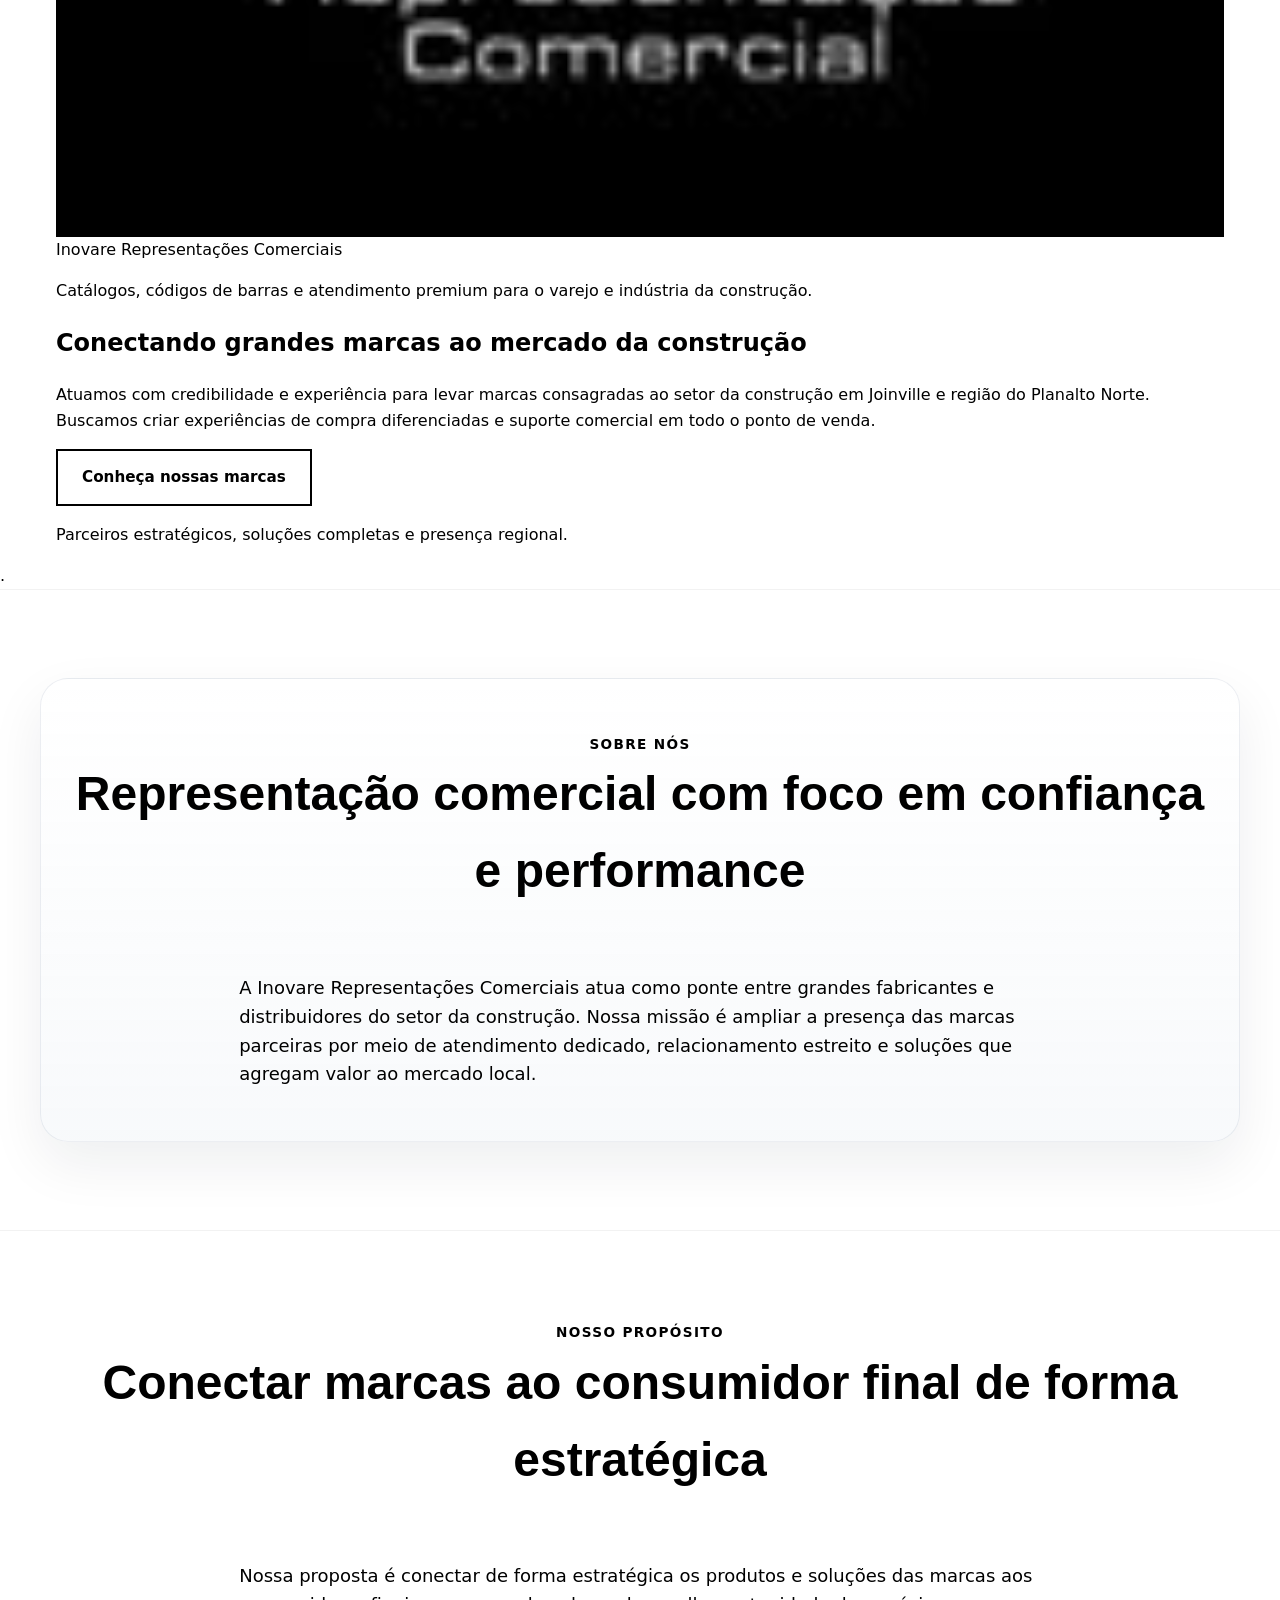
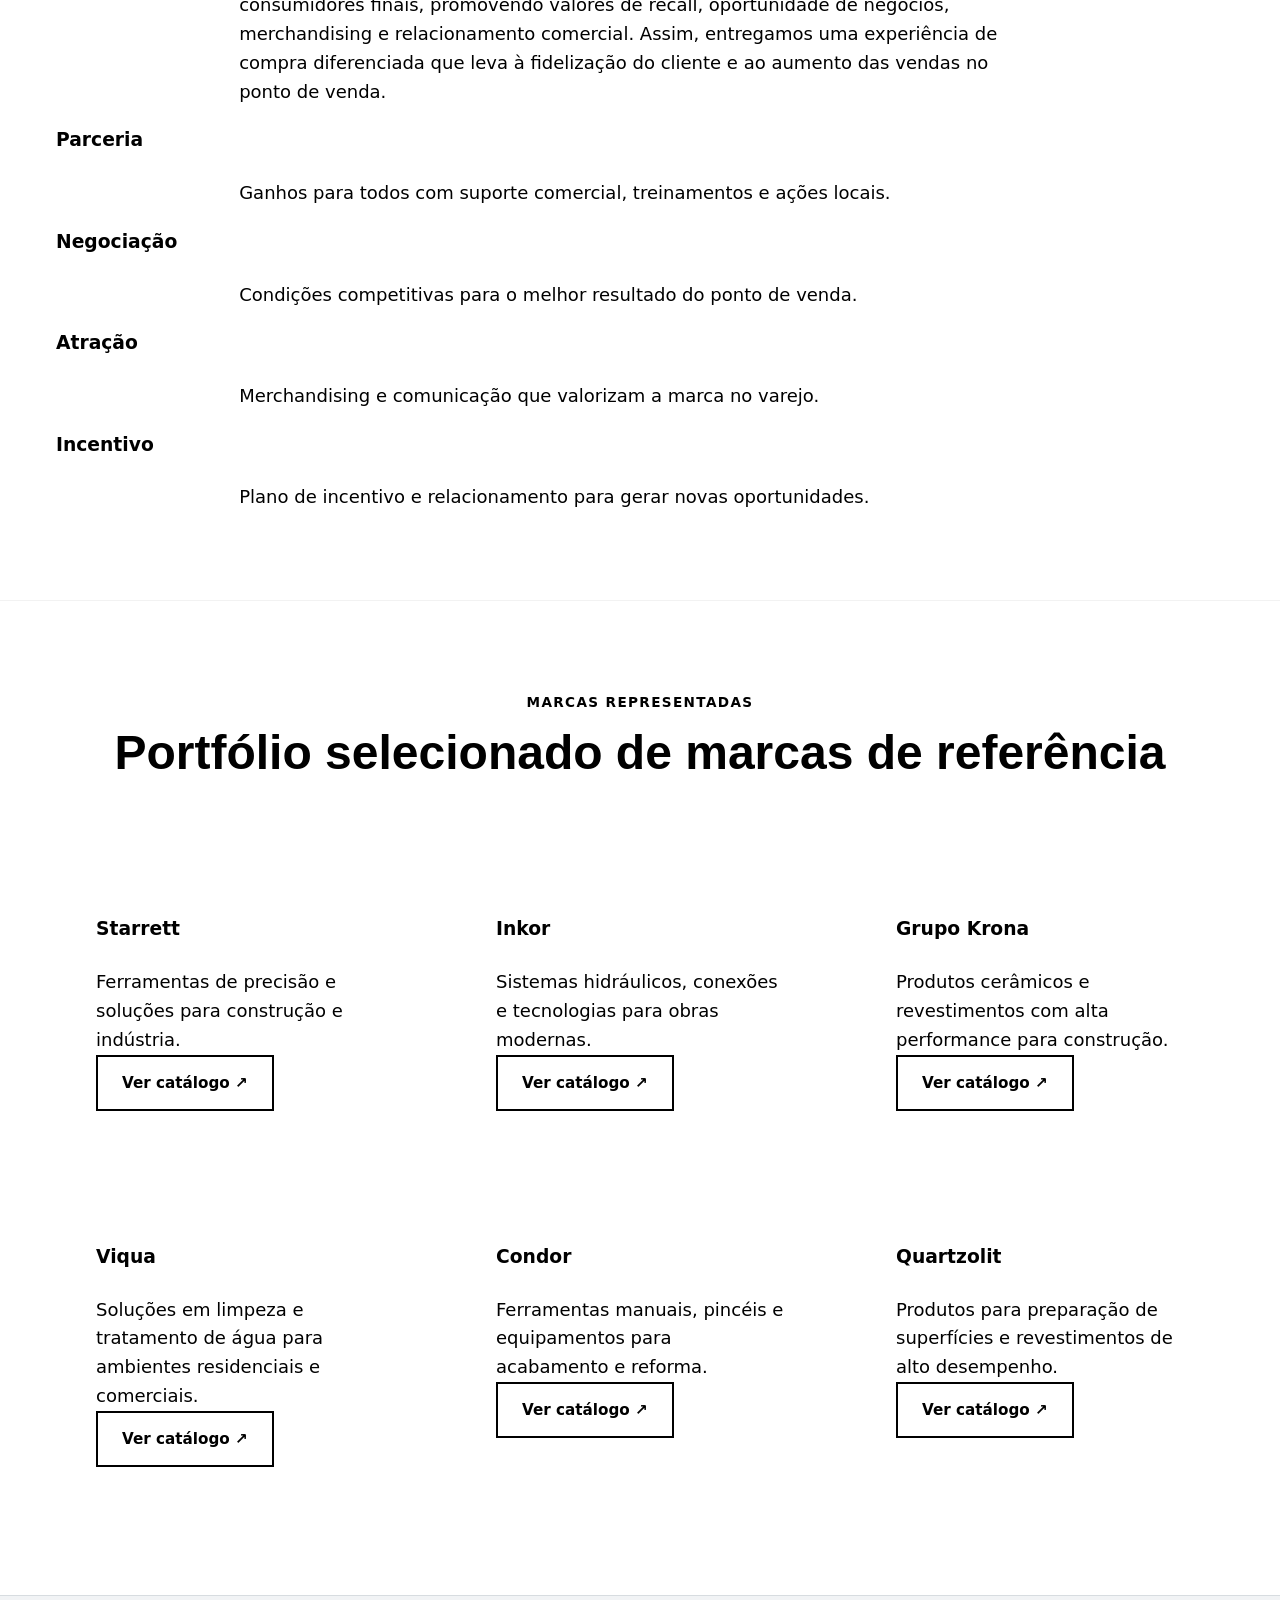
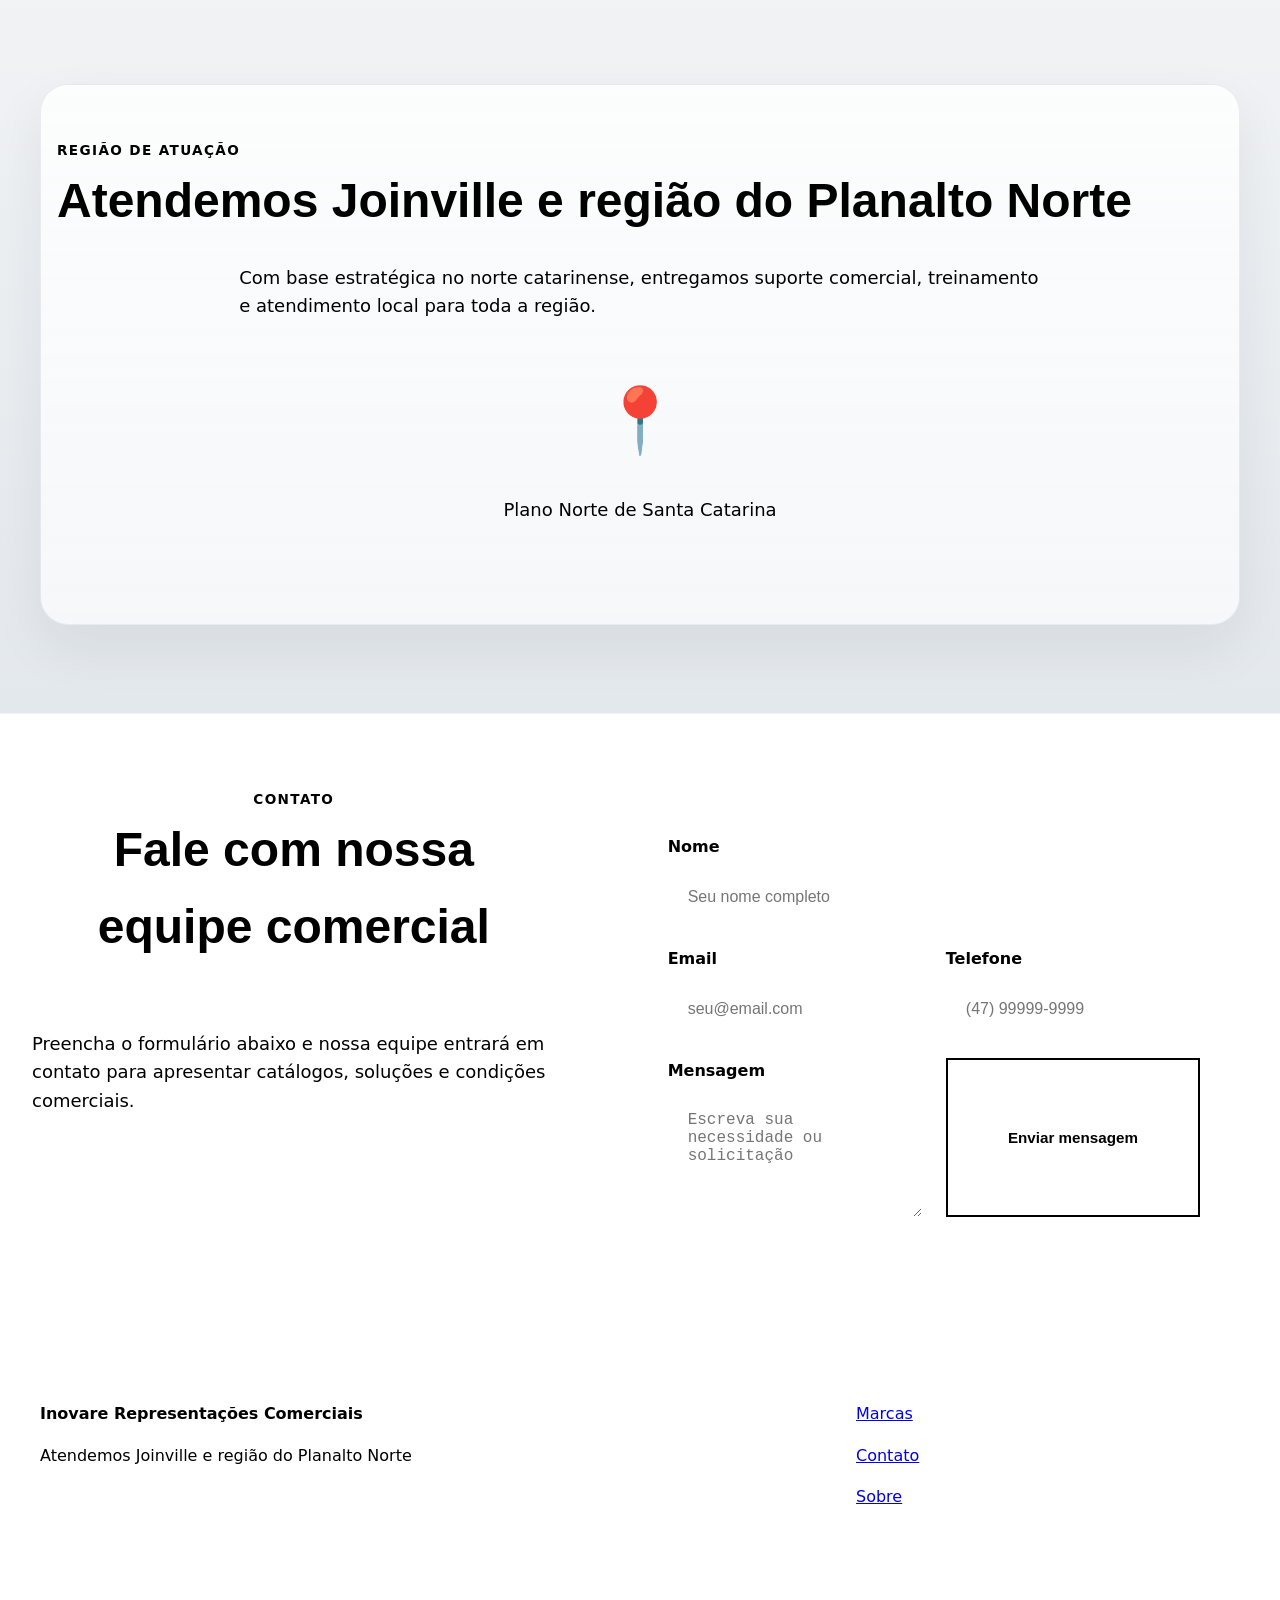
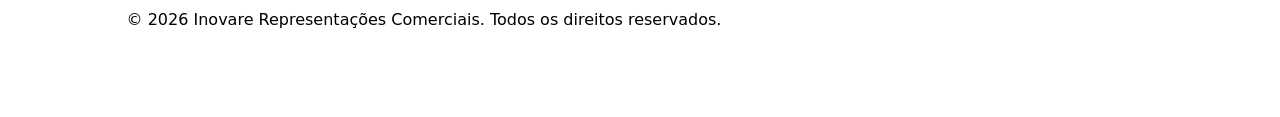
==== commit 500fb62e: "Merge branch 'main' of https://github.com/rafaelcminovare-netizen/site-Inovare" ====
--- a/index.html
+++ b/index.html
@@ -23,11 +23,13 @@
   </header>
 
   <main>
-    <section class="hero" id="inicio">
+<section class="hero" id="inicio">
+<img src="/static/images/capa-site.png" alt="Banner Inovare - Home" class="hero-banner">
       <div class="container hero-grid">
         <div class="hero-copy">
           <div class="hero-branding">
             <img src="/static/images/logo-inovare.jpg" alt="Inovare logo" class="hero-logo">
+
             <div>
               <span class="eyebrow">Inovare Representações Comerciais</span>
               <p class="hero-tagline">Catálogos, códigos de barras e atendimento premium para o varejo e indústria da construção.</p>
@@ -93,7 +95,7 @@
             <a class="button button-secondary" href="/static/catalogos/starrett%20catalogo%20atualizado.pdf" target="_blank" rel="noopener noreferrer">Ver catálogo ↗</a>
           </article>
           <article class="brand-card">
-            <h3>Hidronorth</h3>
+            <h3>Inkor</h3>
             <p>Sistemas hidráulicos, conexões e tecnologias para obras modernas.</p>
             <a class="button button-secondary" href="/static/catalogos/HD_PORTFOLIO%20PRODUTOS%202026_DIGITAL.pdf" target="_blank" rel="noopener noreferrer">Ver catálogo ↗</a>
           </article>
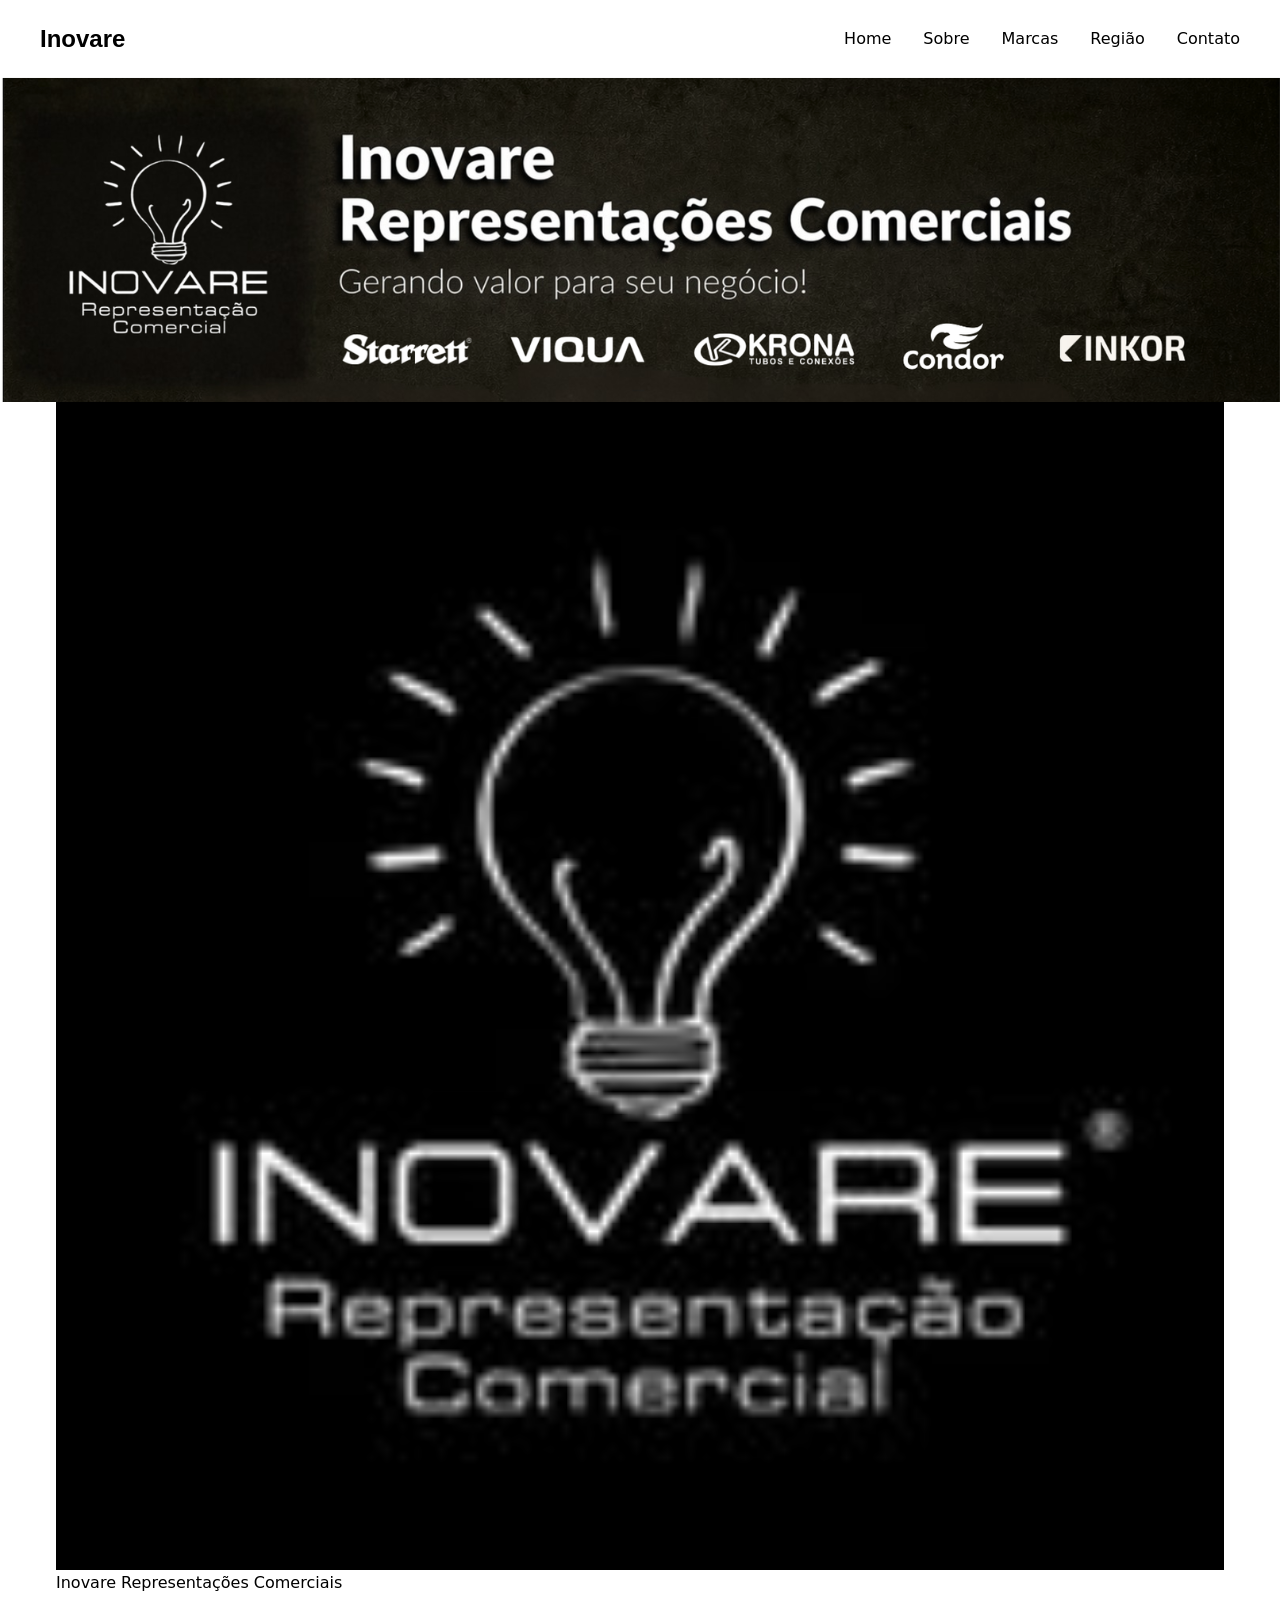
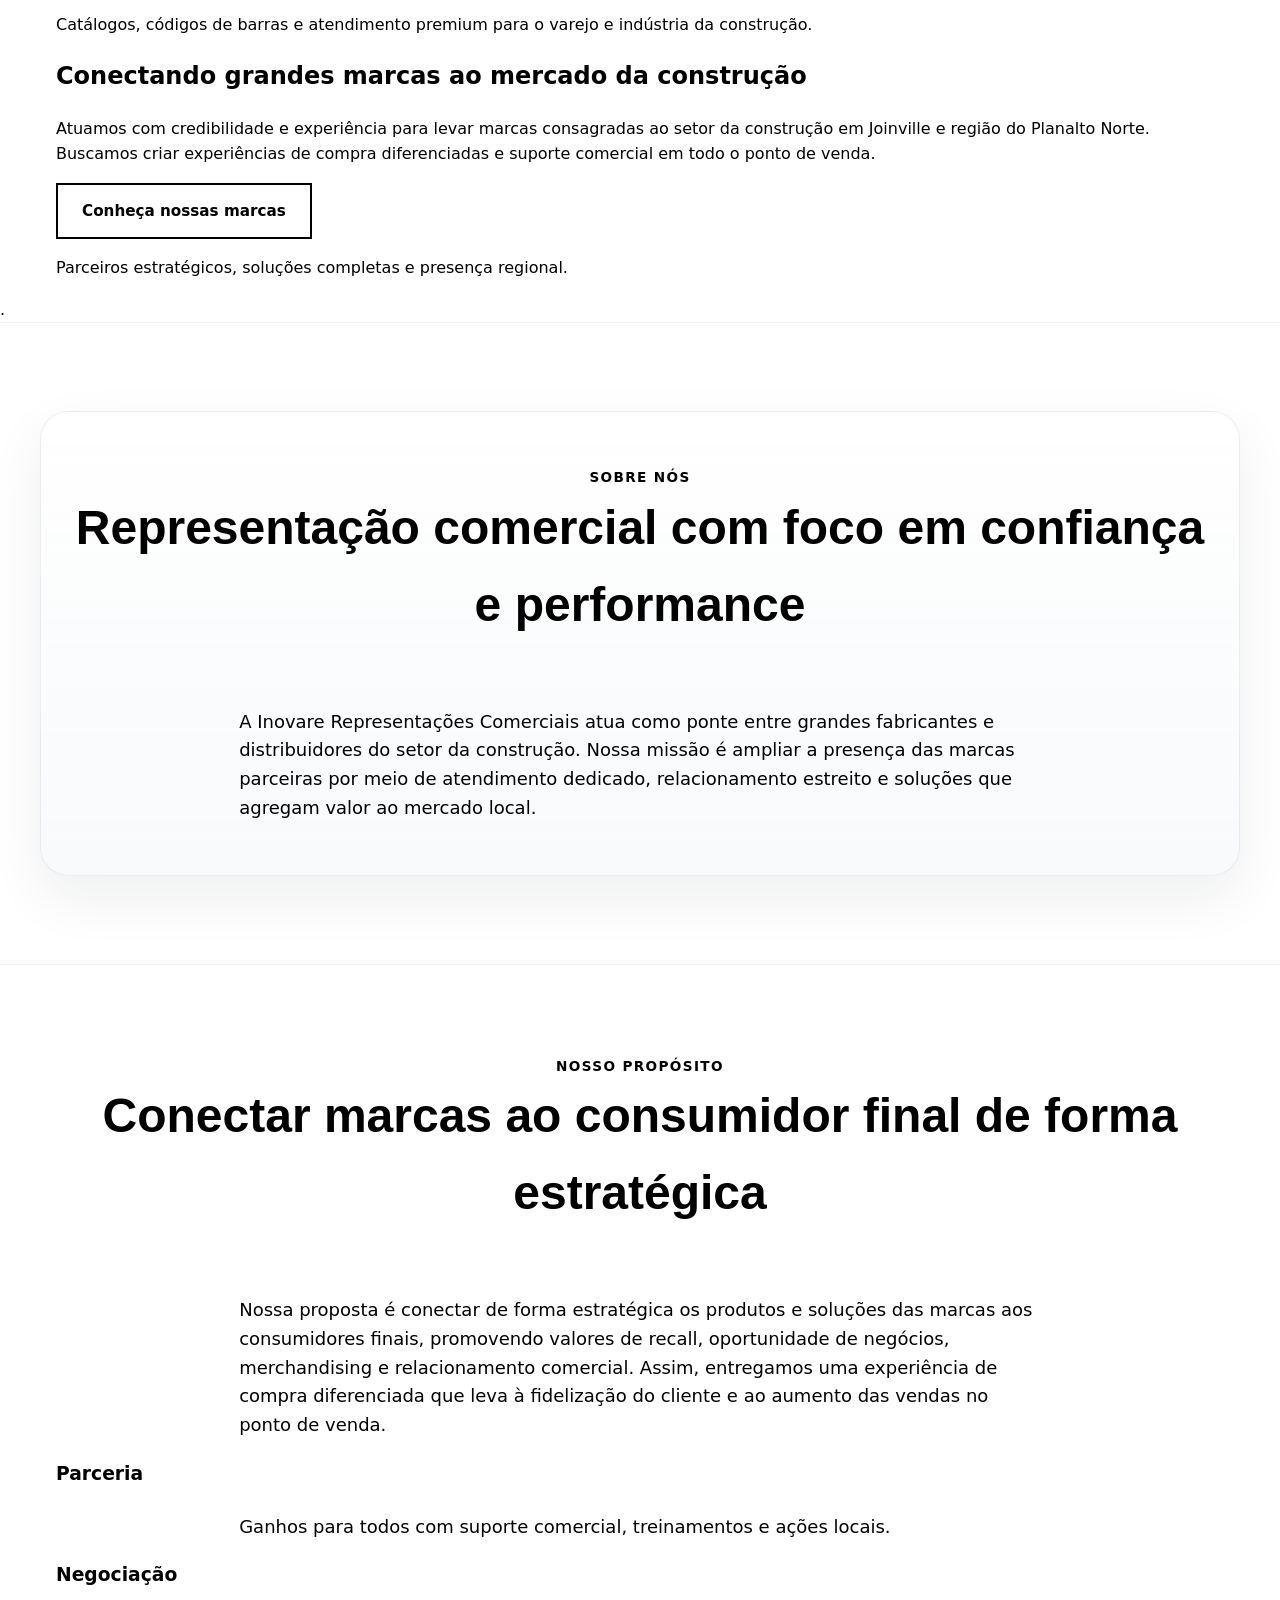
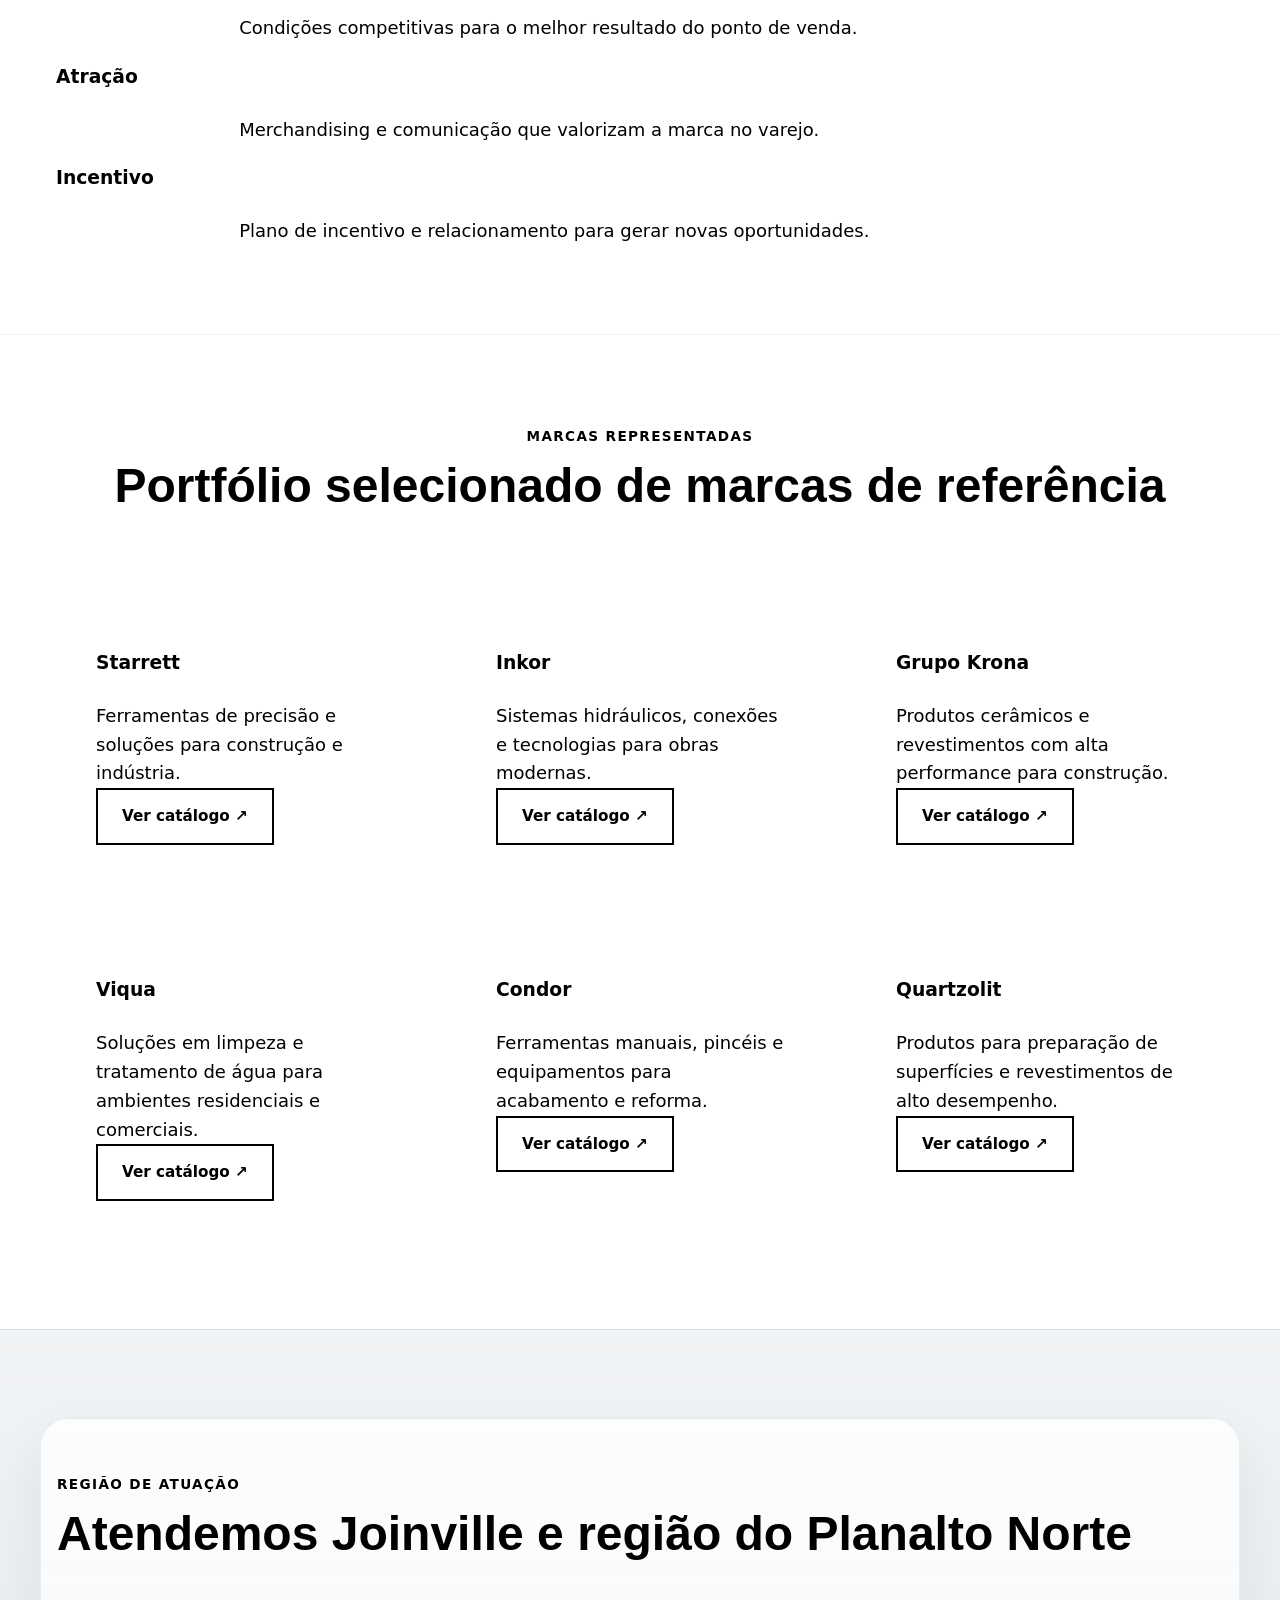
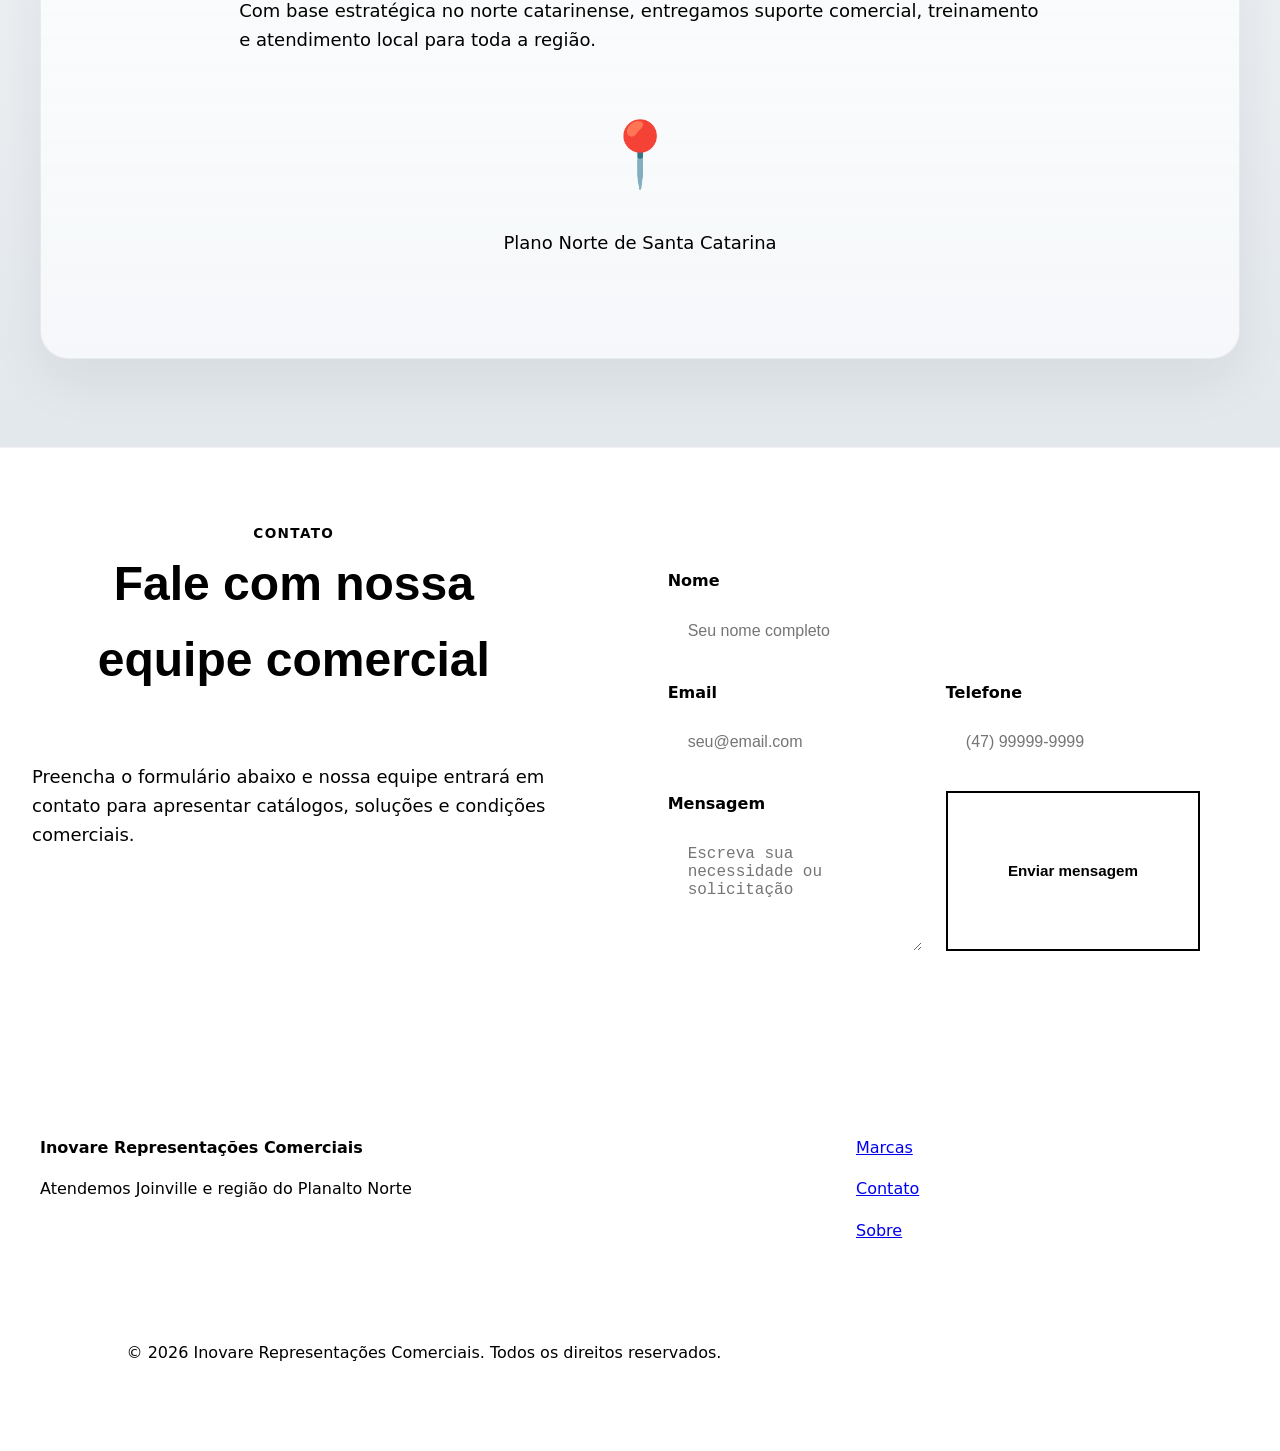
==== commit e7bafa14: "feat - capa do site atualizado" ====
--- a/index.html
+++ b/index.html
@@ -24,7 +24,7 @@
 
   <main>
 <section class="hero" id="inicio">
-<img src="/static/images/capa-site.png" alt="Banner Inovare - Home" class="hero-banner">
+<img src="/static/img/site-feat-clone.png" alt="Banner Inovare - Home" class="hero-banner">
       <div class="container hero-grid">
         <div class="hero-copy">
           <div class="hero-branding">
--- a/static/css/style.css
+++ b/static/css/style.css
@@ -8,7 +8,7 @@
   --text-secondary: #4B5563;
   --text-muted: #6B7280;
   --accent-primary: #FFFFFF;
-  --accent-hover: #F3F4F6;.
+  --accent-hover: #F3F4F6;
   --border: rgba(0, 0, 0, 0.08);
   --shadow-sm: 0 1px 2px 0 rgb(0 0 0 / 0.05);
   --shadow-md: 0 4px 6px -1px rgb(0 0 0 / 0.1), 0 2px 4px -2px rgb(0 0 0 / 0.1);
@@ -189,8 +189,8 @@
 }
 
 .hero {
-  width: 100vw;
-  margin-left: calc(50% - 50vw);
+  width: 100%;
+  margin-left: 0;
   overflow: hidden;
   margin-top: -1px;
   background: none;
@@ -203,6 +203,15 @@
   object-fit: contain;
   object-position: center center;
   display: block;
+}
+
+/* Home banner (Flask templates/index.html) */
+.hero-banner {
+  width: 100%;
+  height: auto;
+  display: block;
+  object-fit: cover;
+  object-position: center top;
 }
 
 .represented-companies {
@@ -1051,9 +1060,18 @@
   .hero img {
     max-width: 100%;
     height: auto;
-    object-fit: contain;
-    object-position: center center;
+    object-fit: cover;
+    object-position: center top;
     display: block;
+  }
+
+  .hero-banner {
+    width: 100%;
+    height: auto;
+    object-fit: cover;
+    object-position: center top;
+    display: block;
+    max-width: 100%;
   }
 
   .hero-fullwidth {
